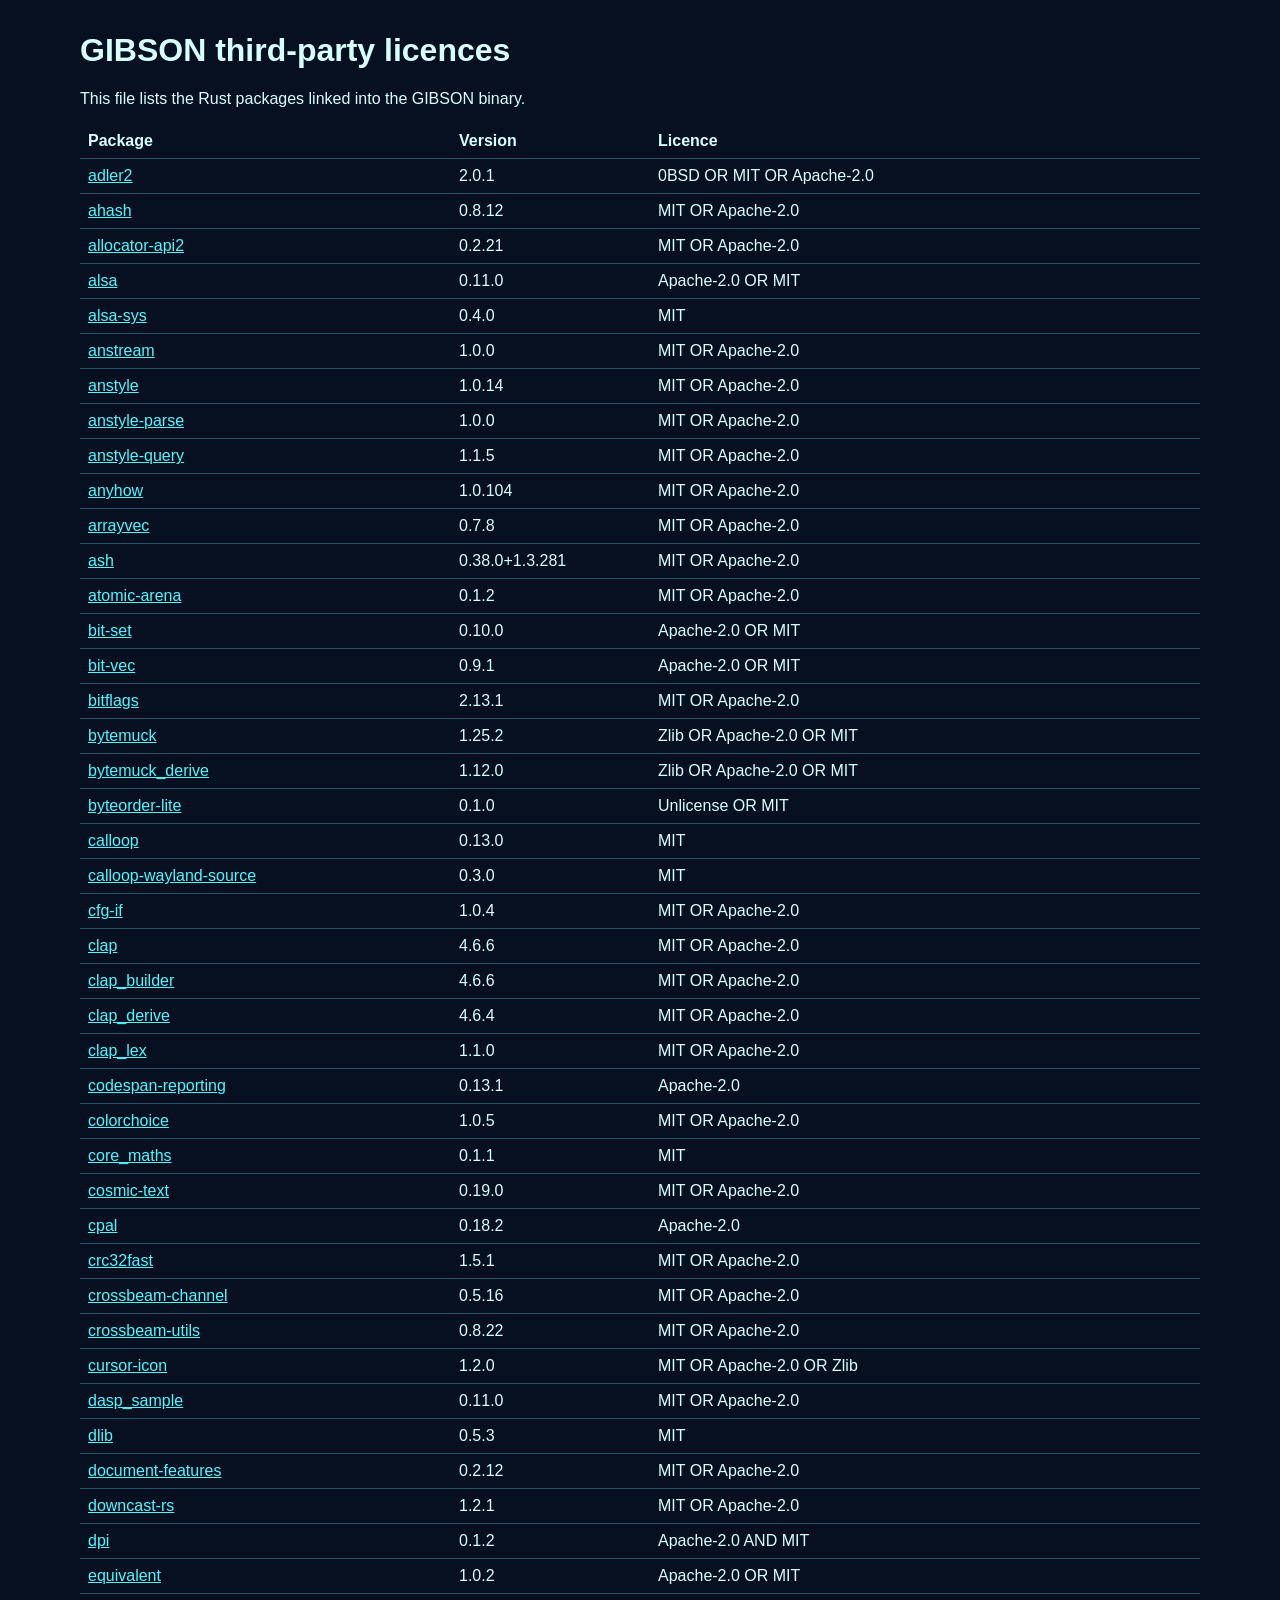
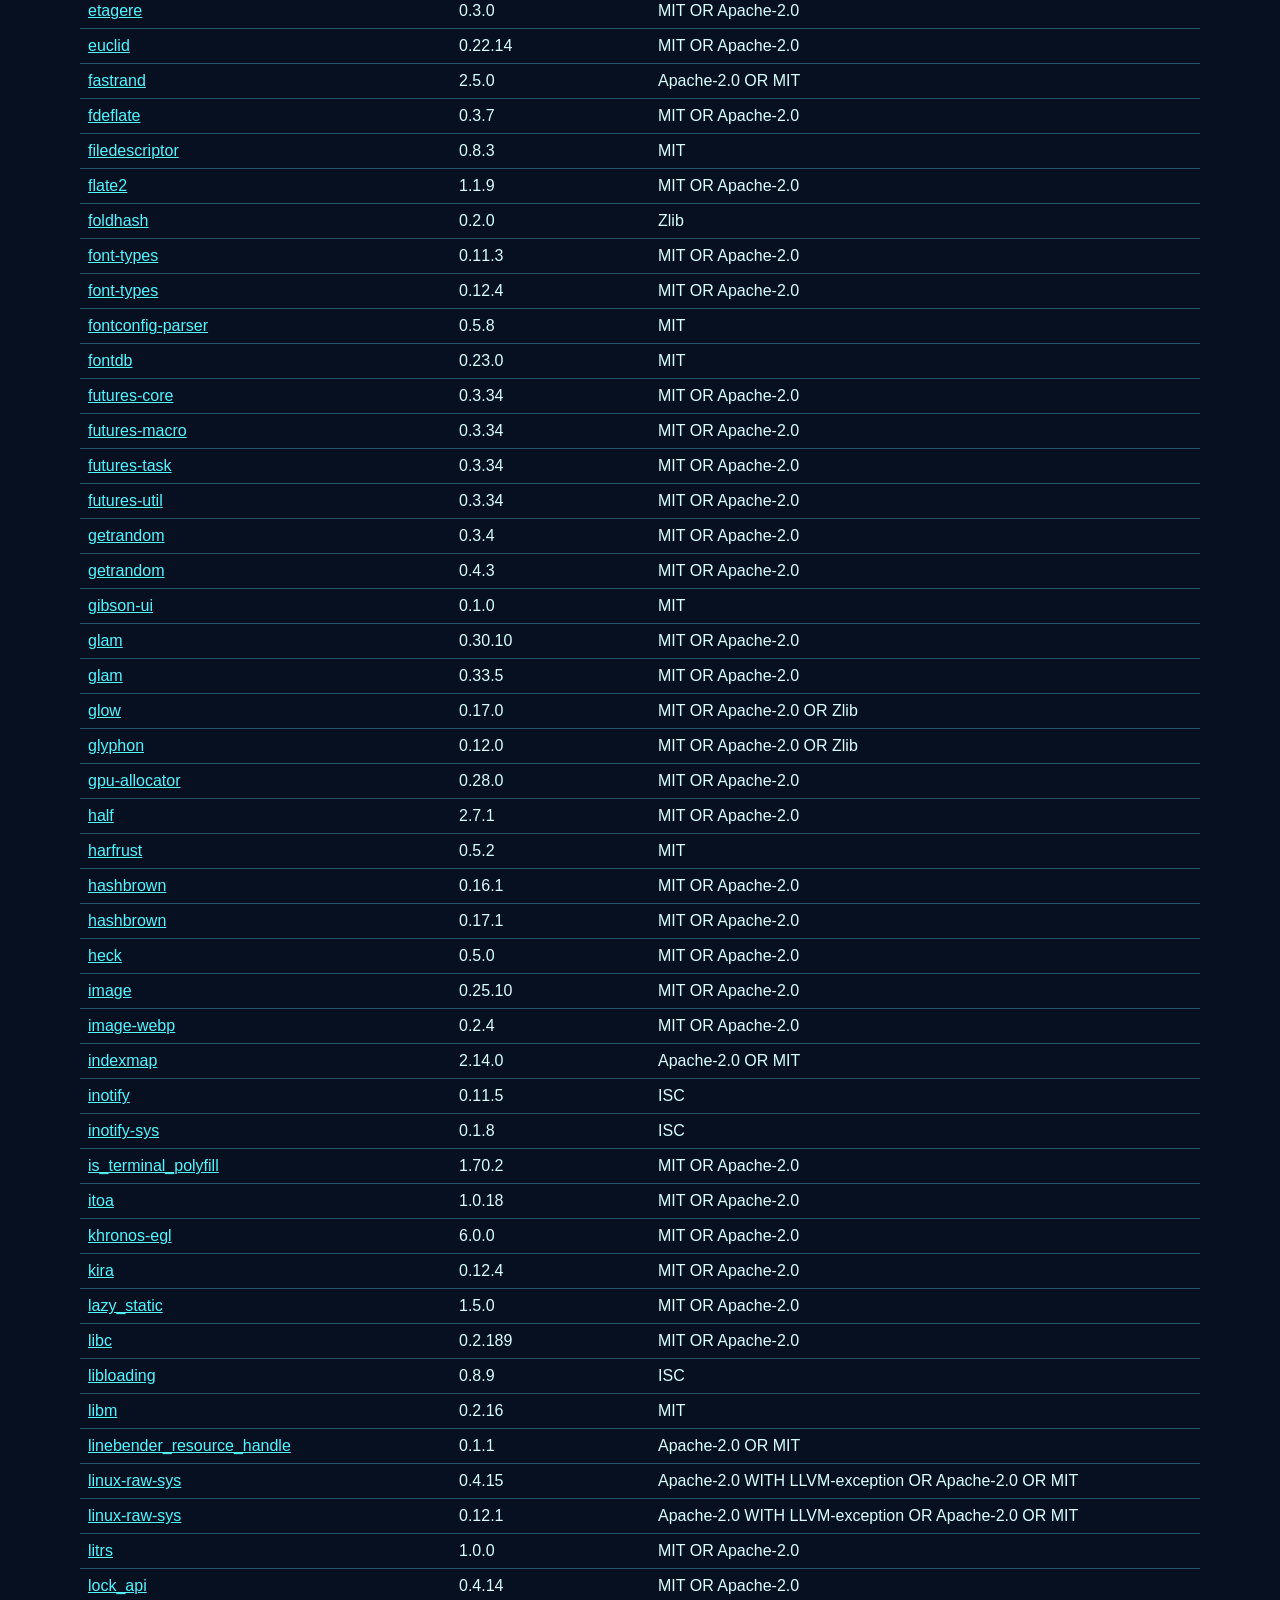
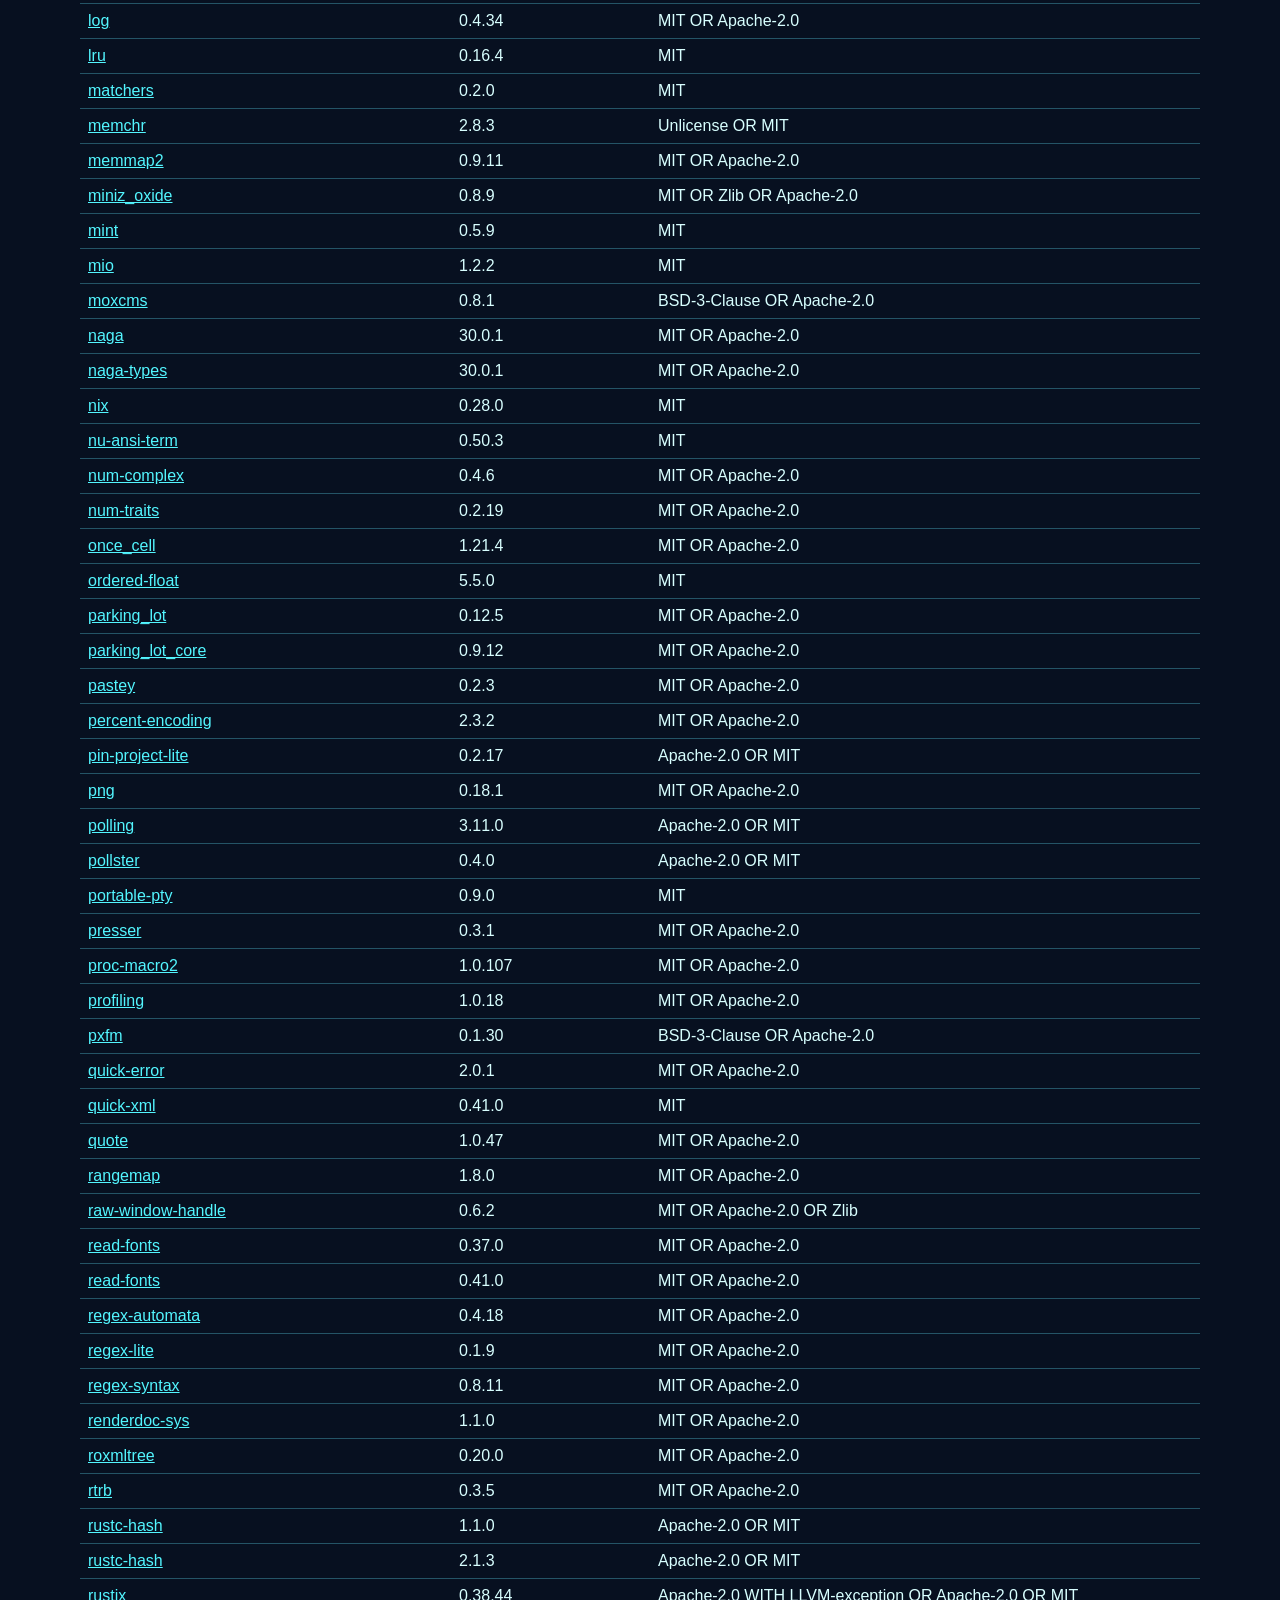
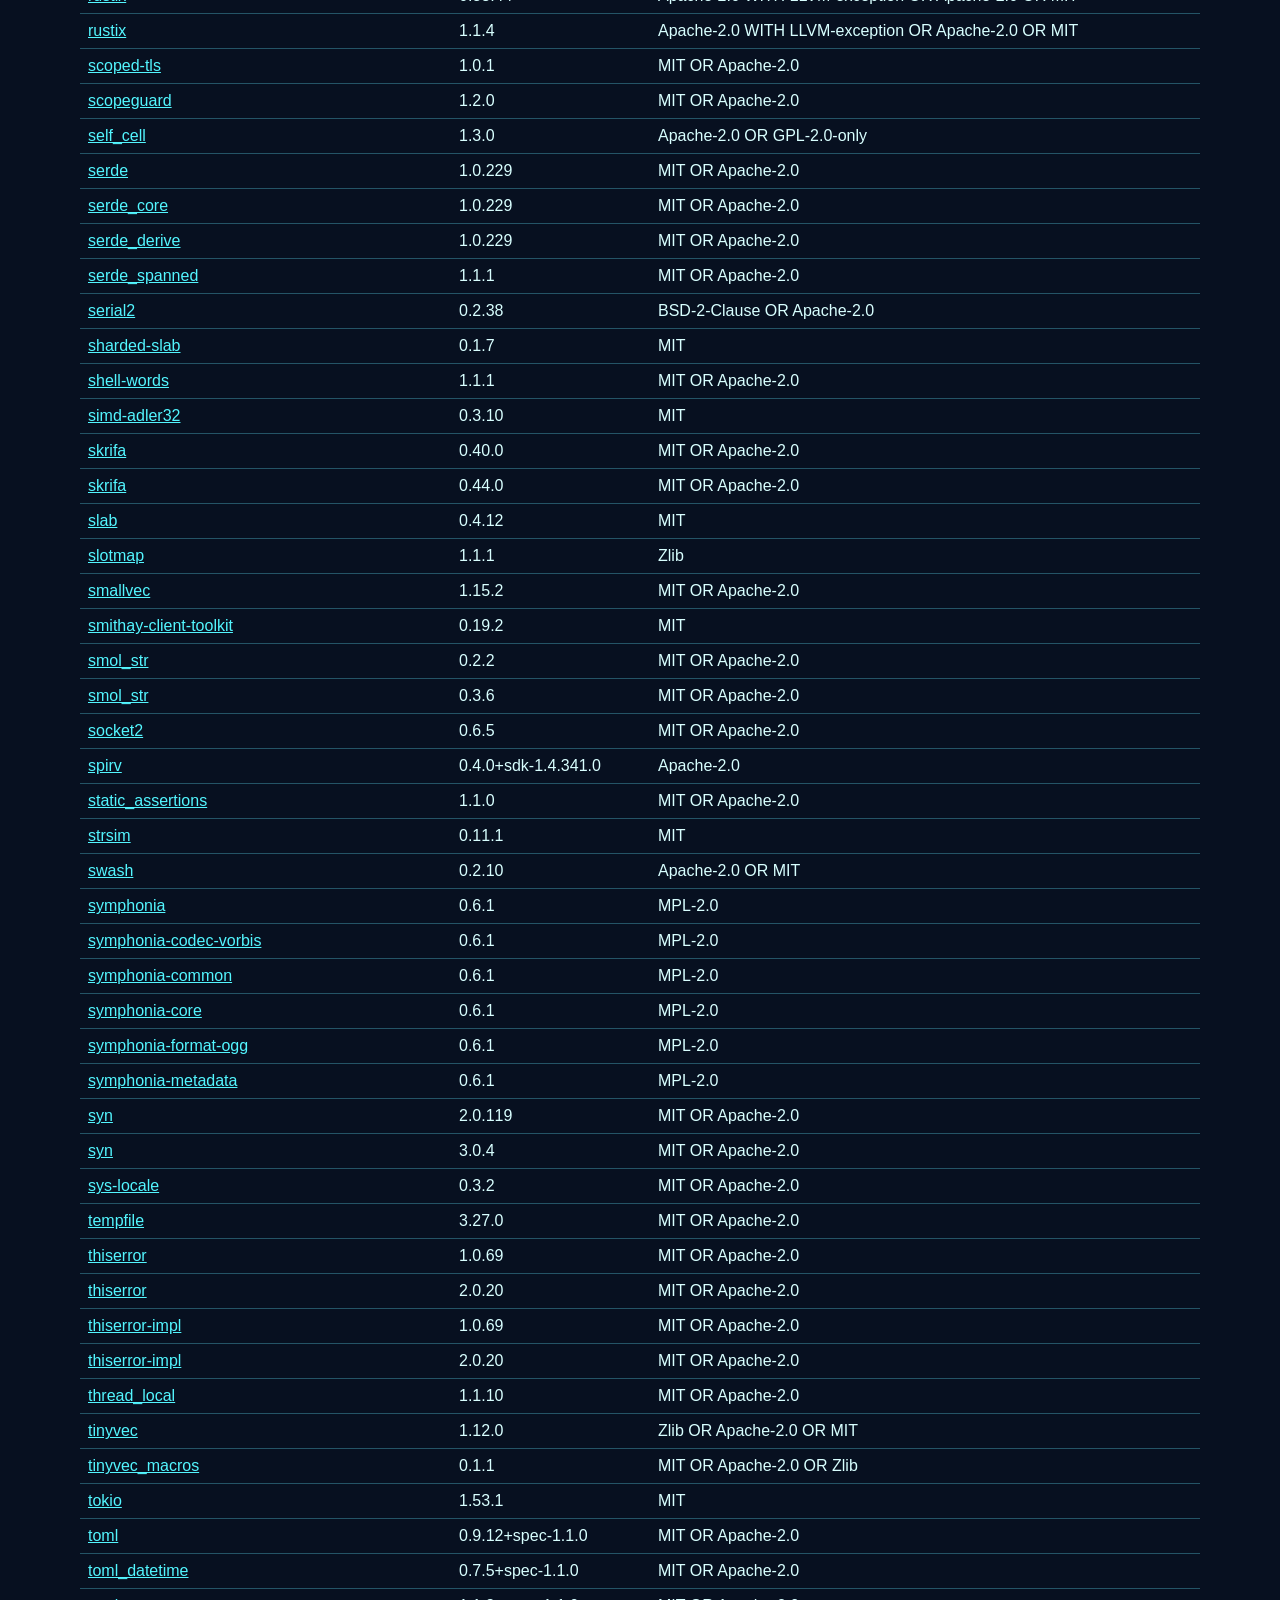
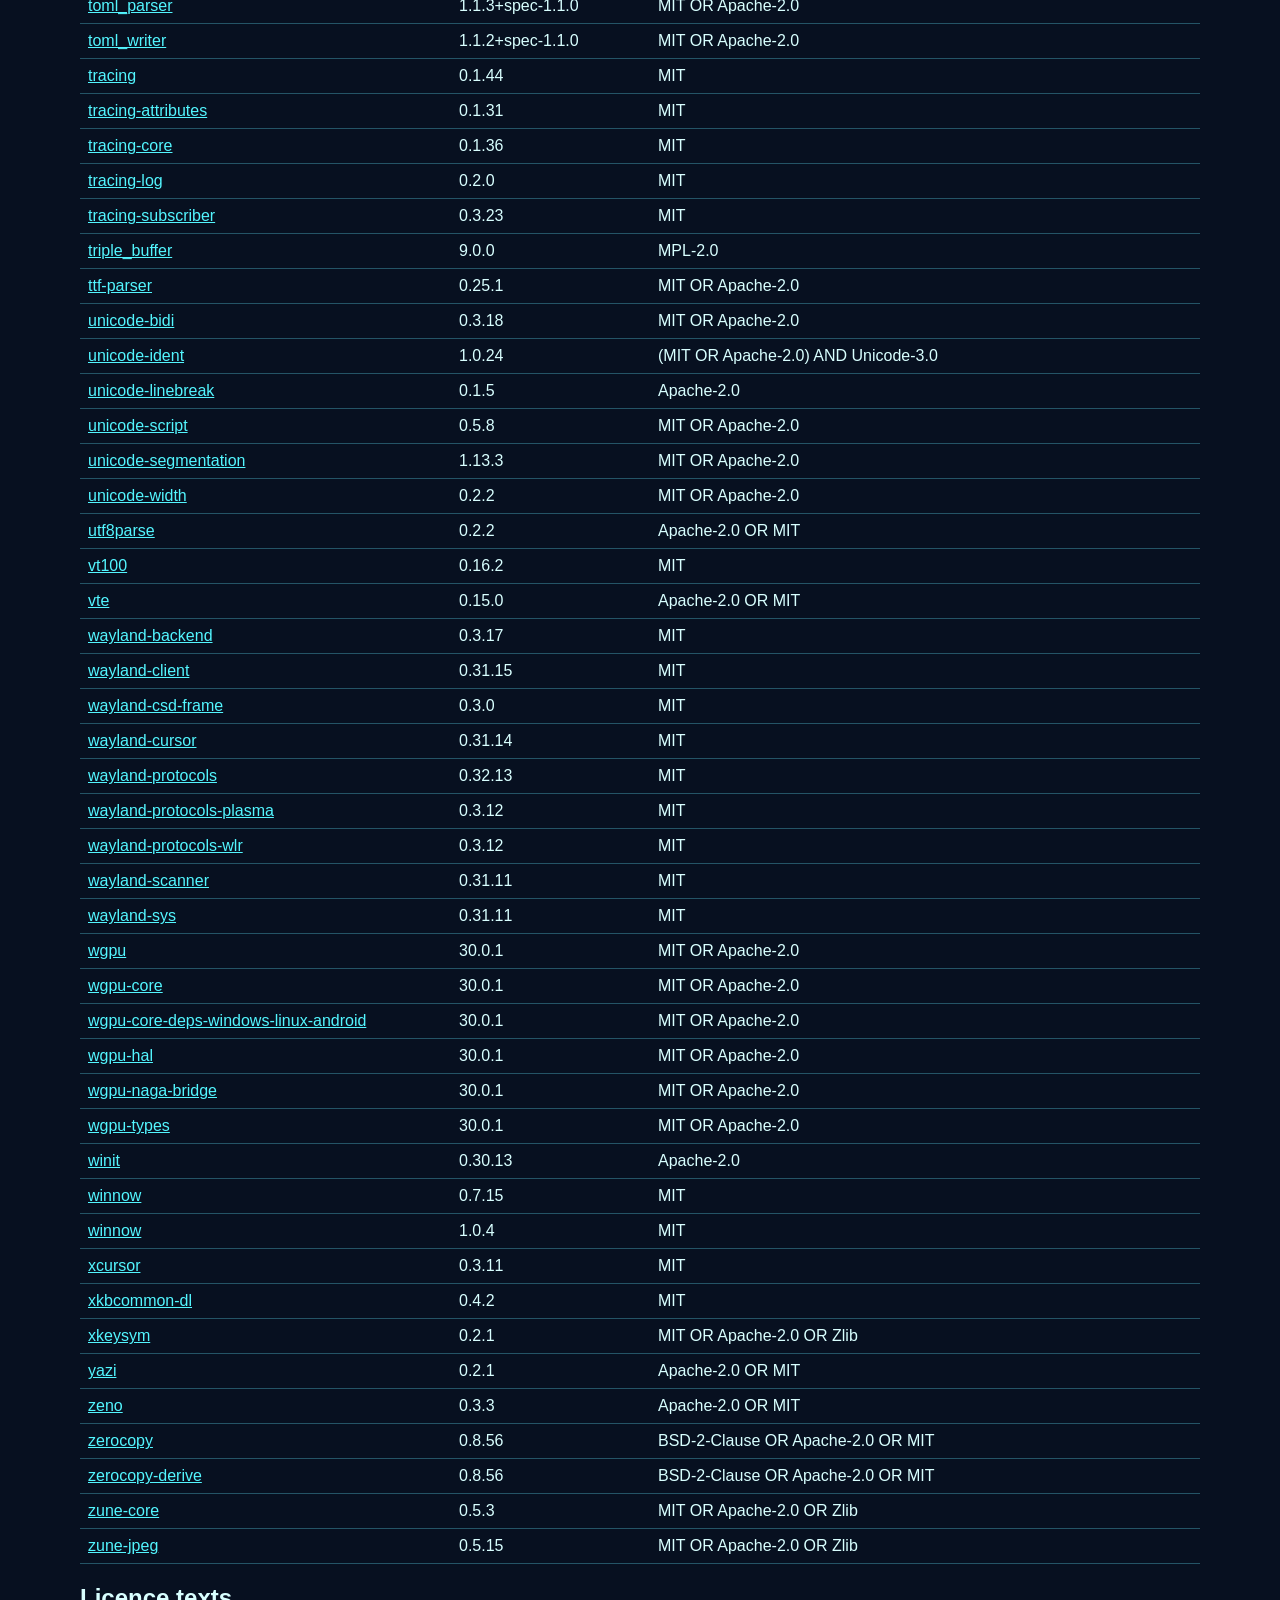
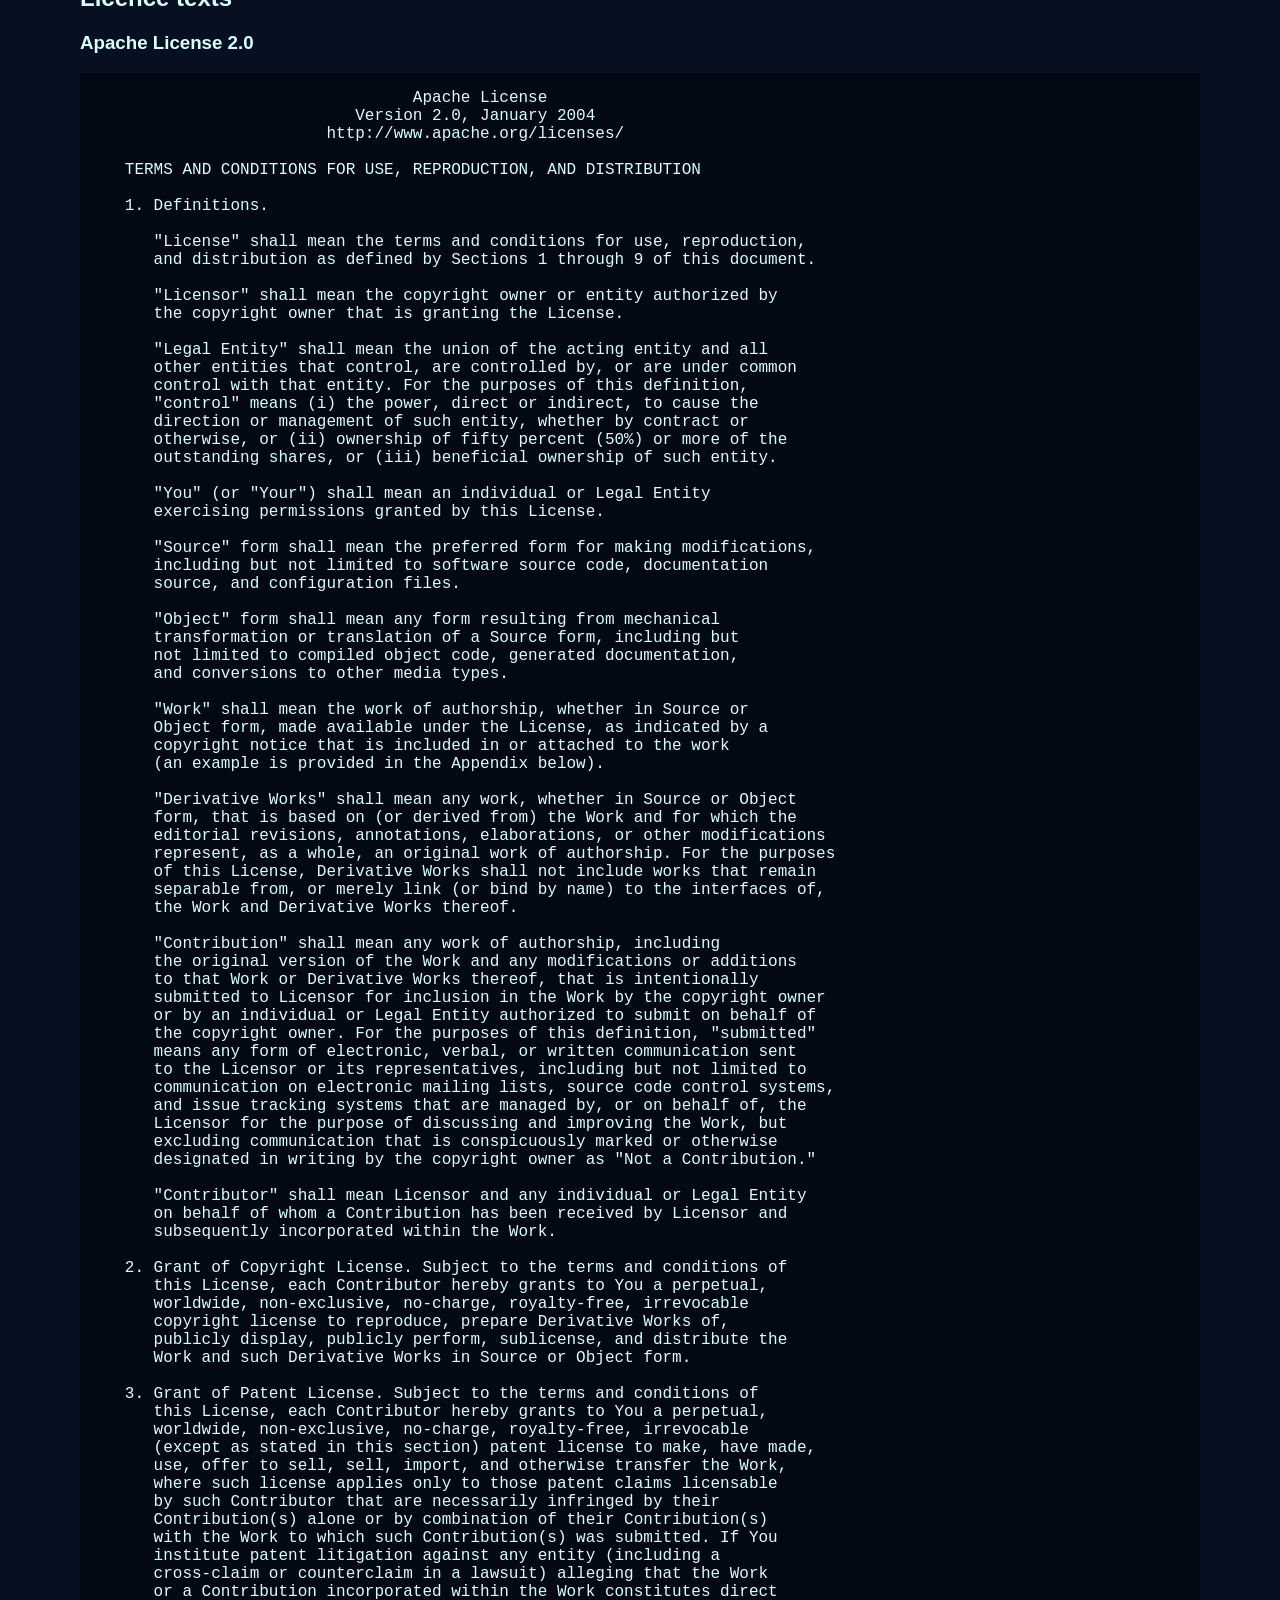
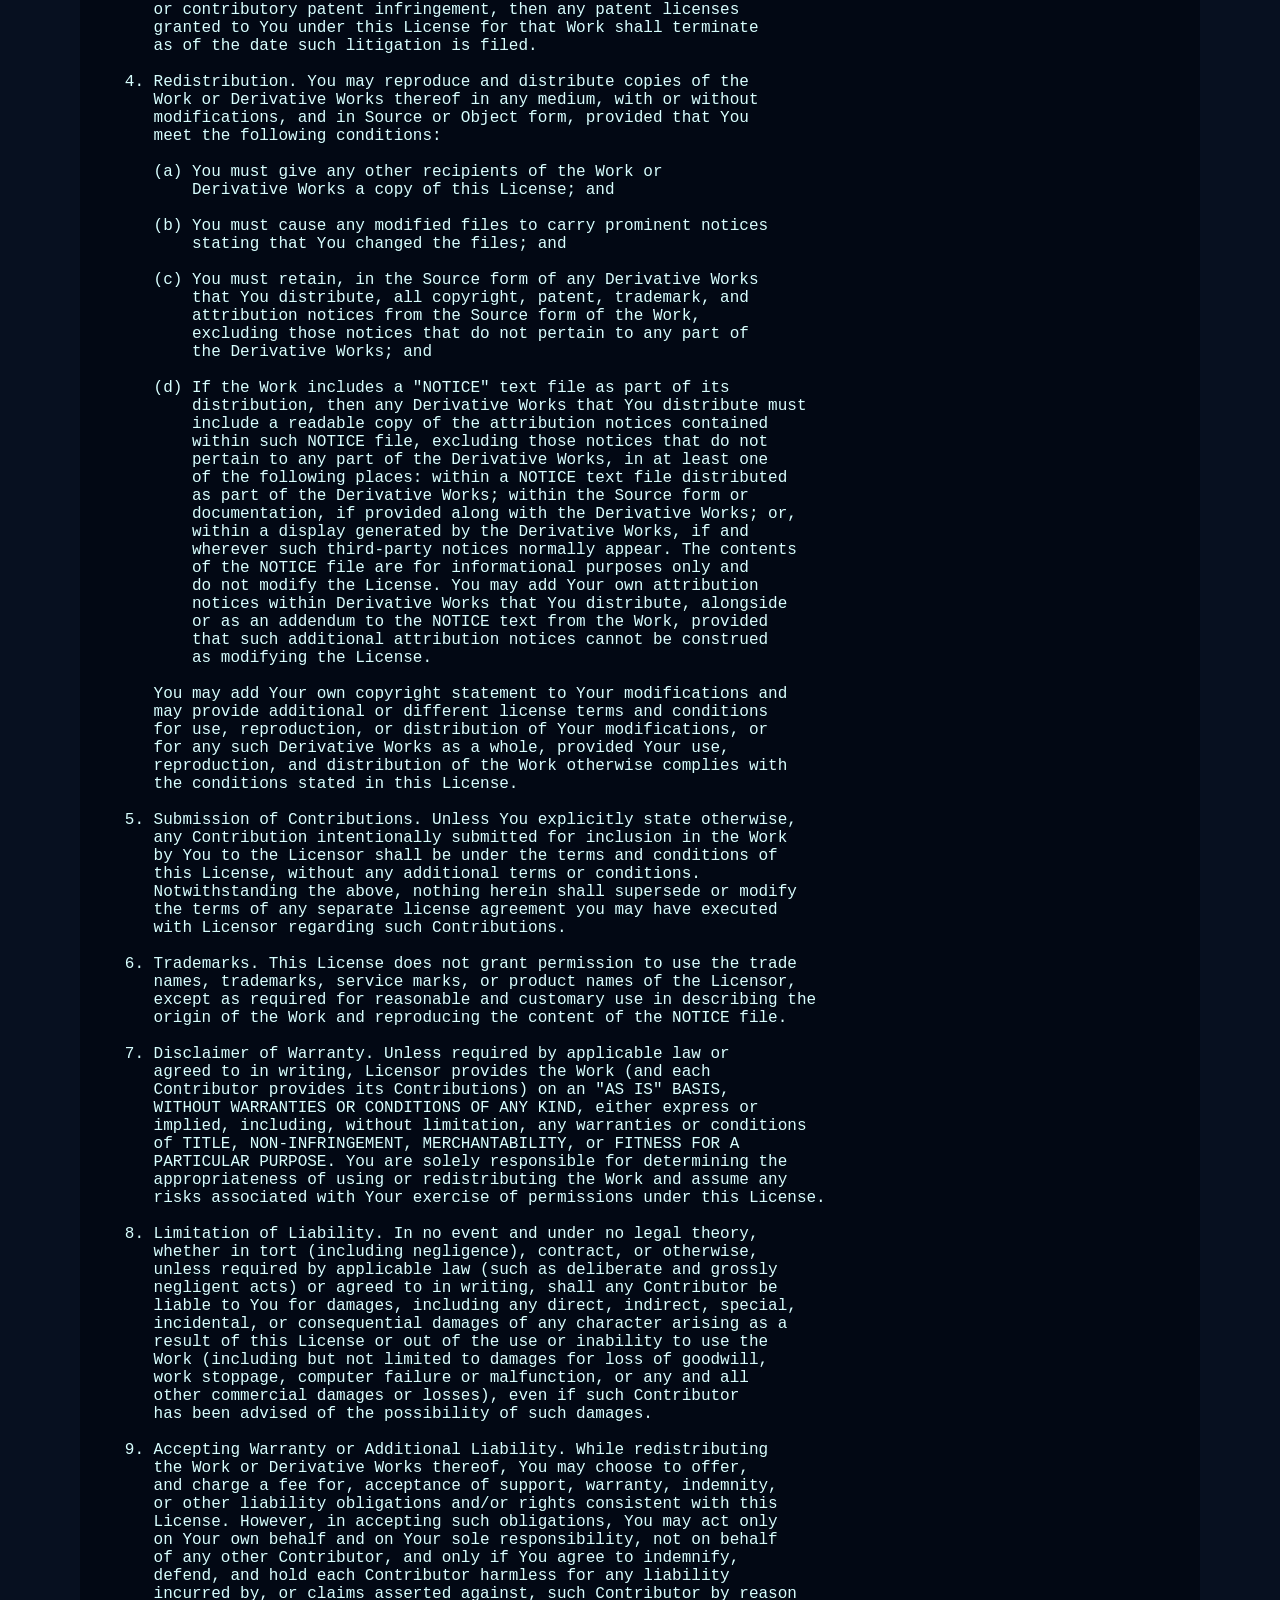
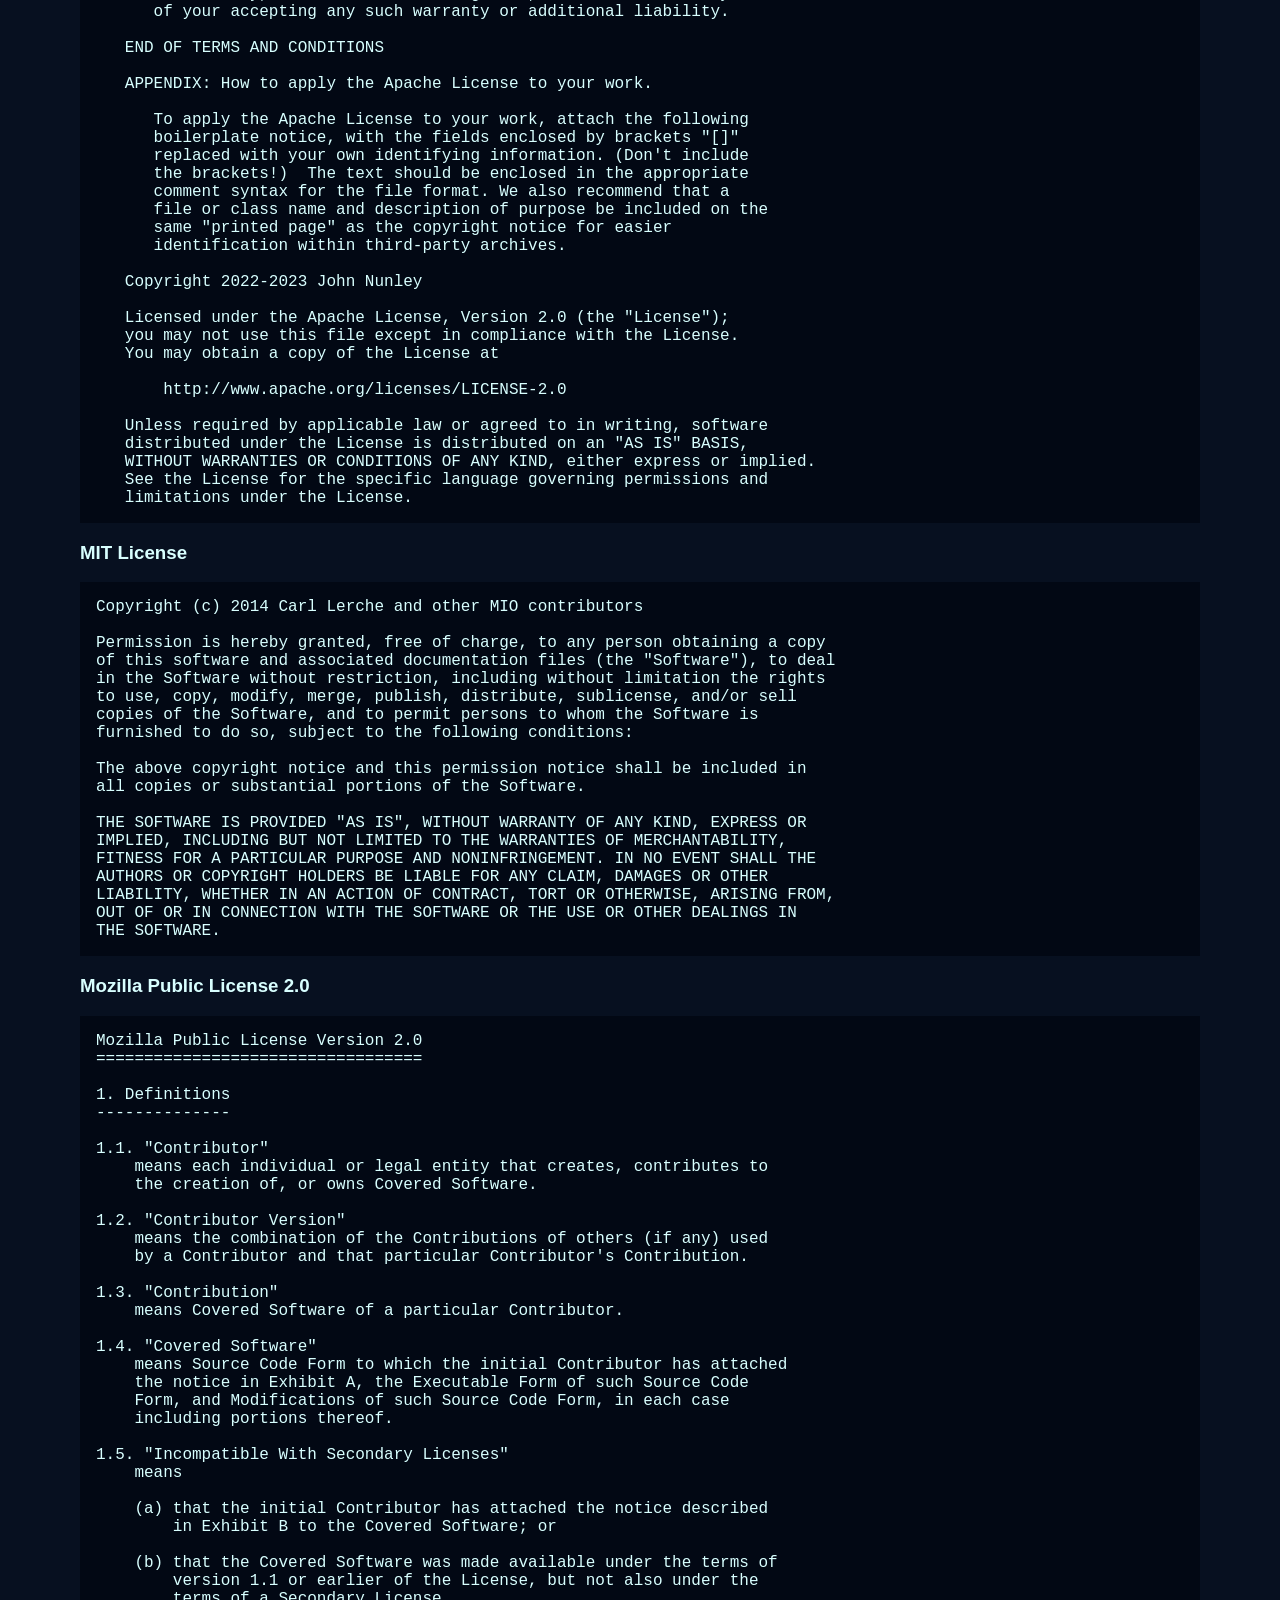
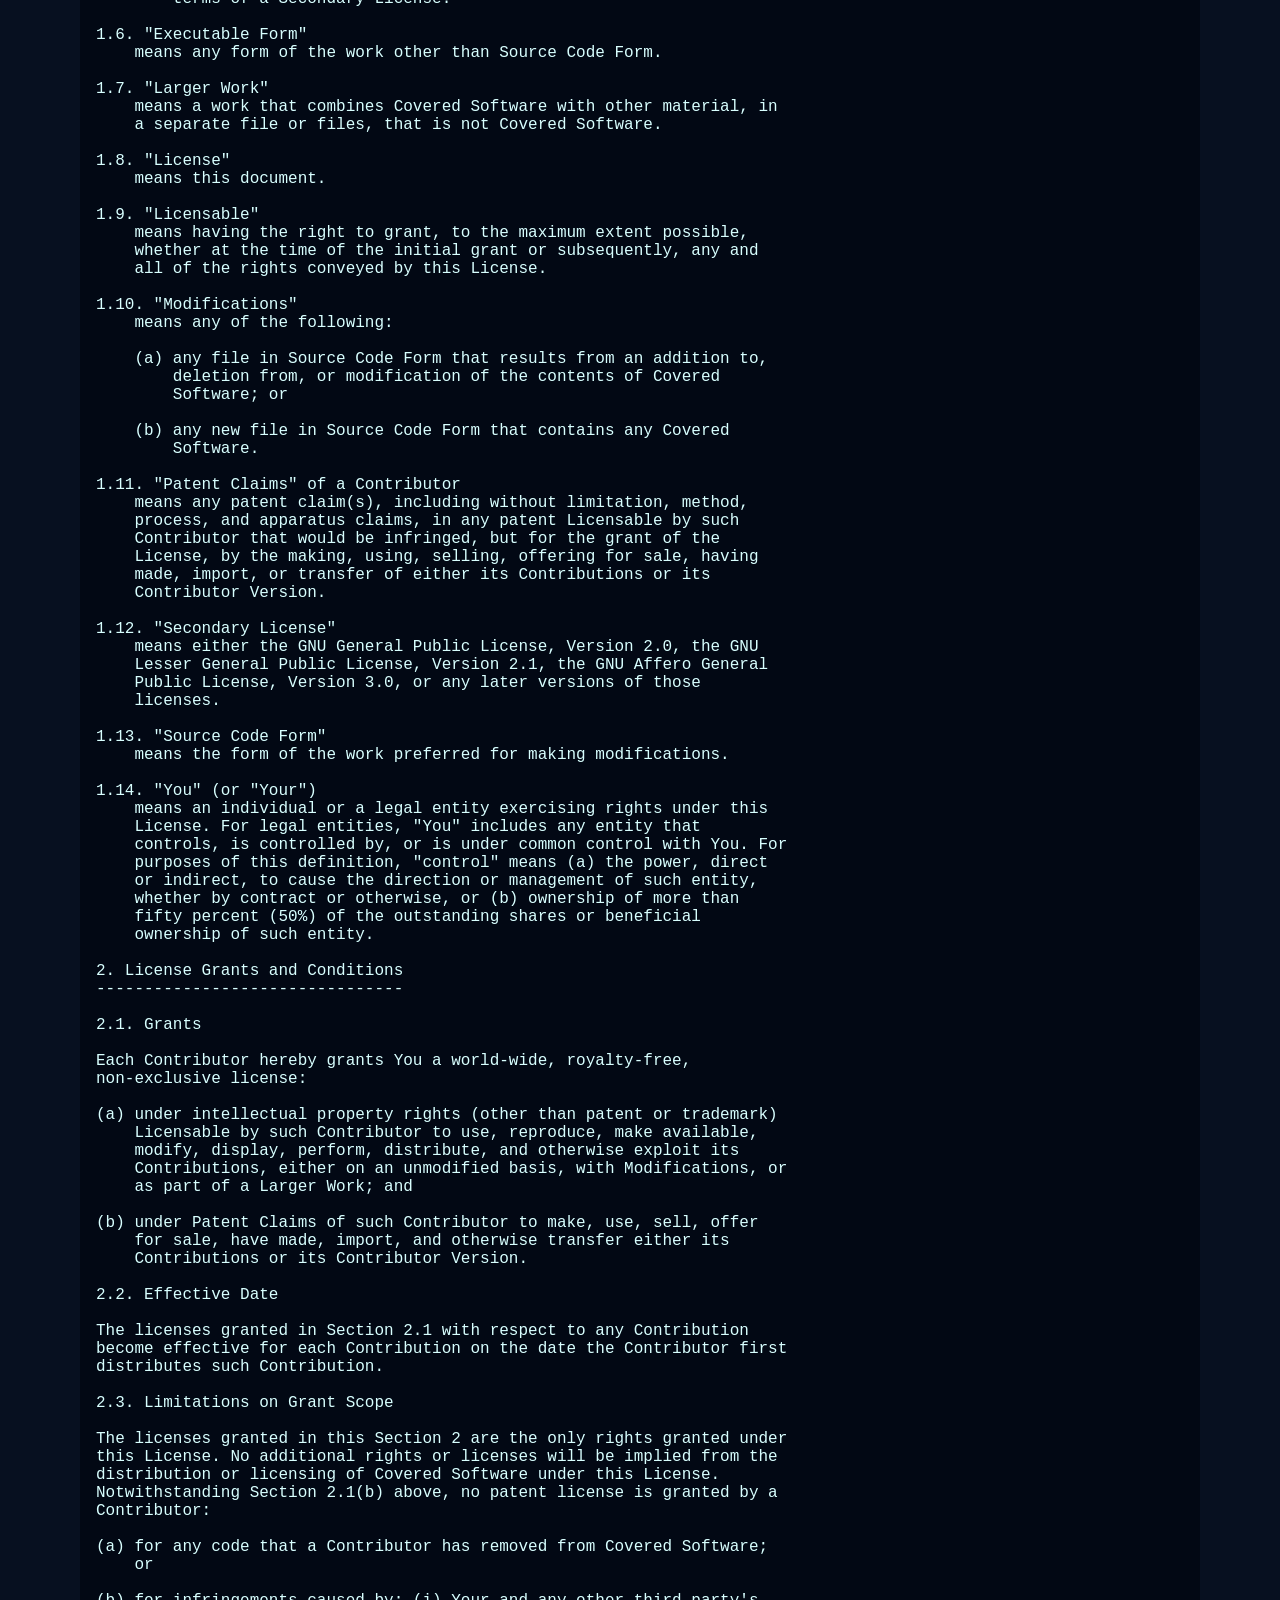
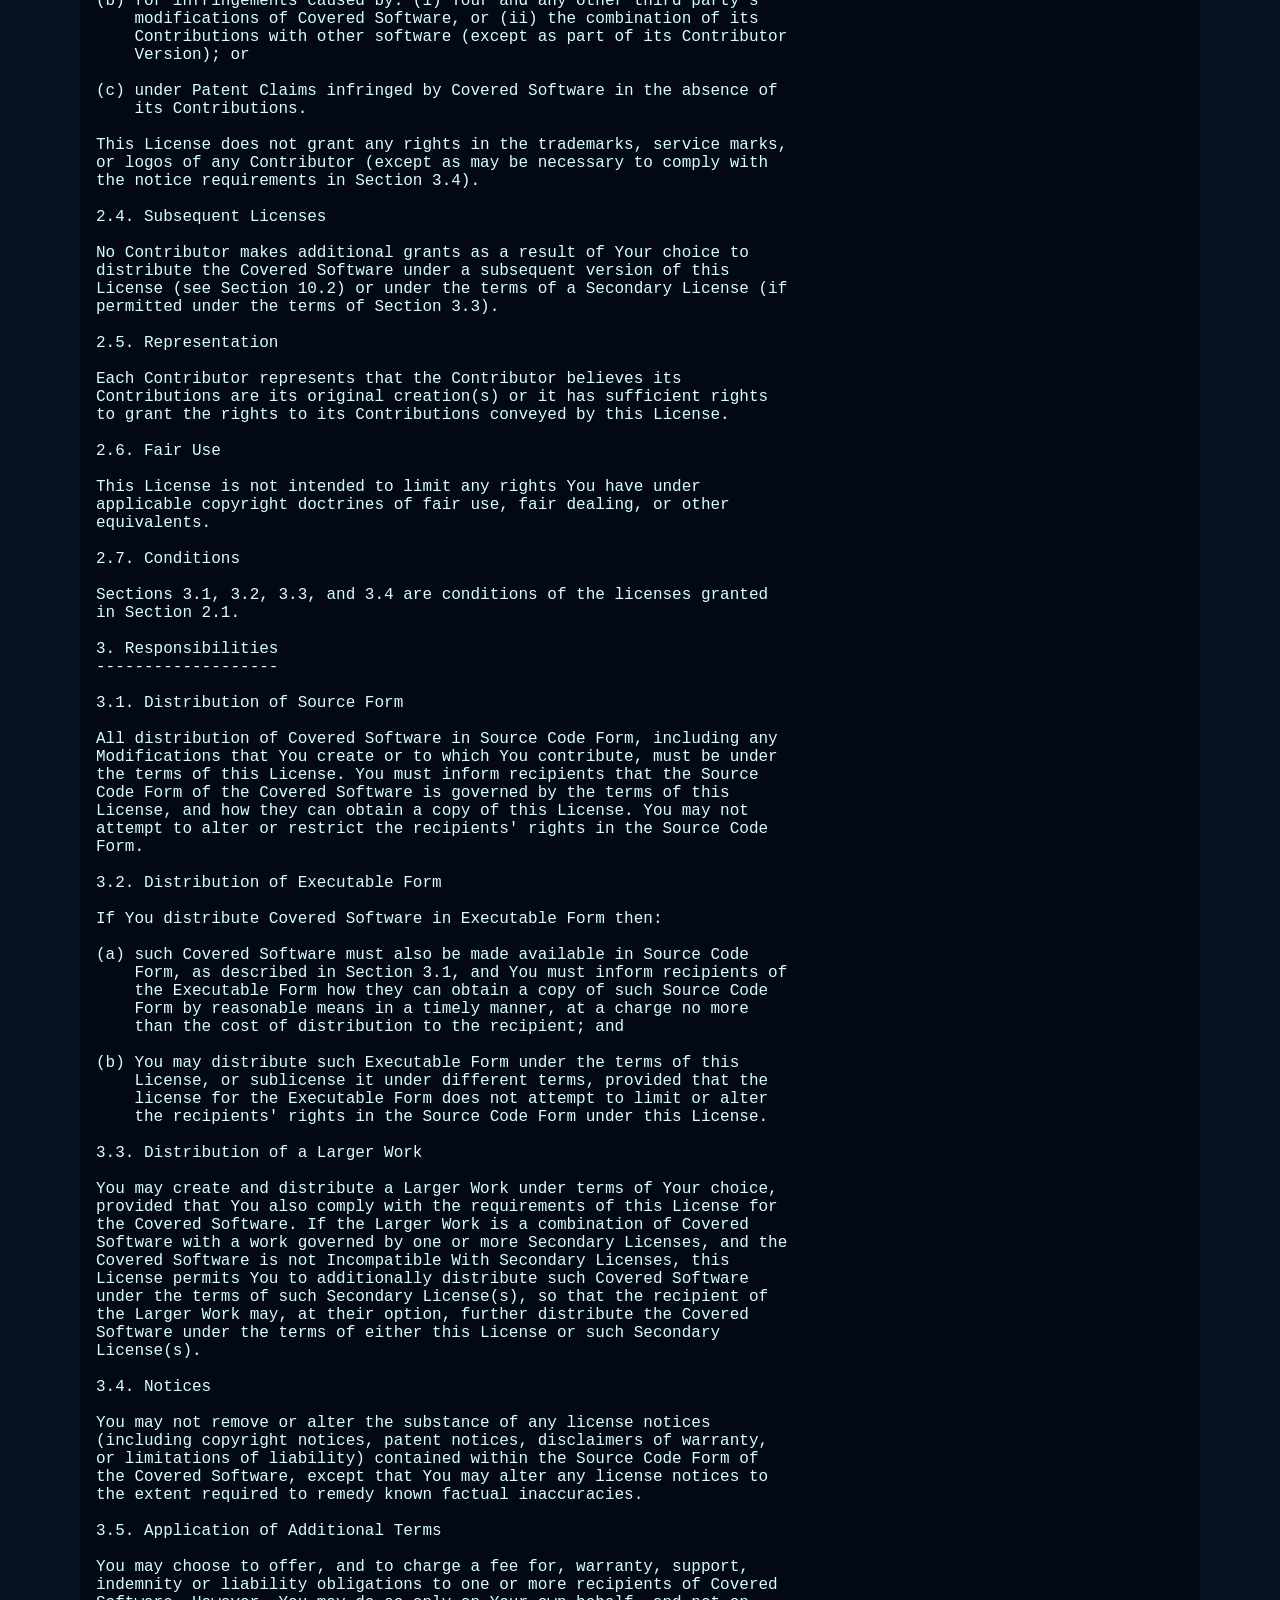
==== THIRD_PARTY_LICENSES.html @ 6a2f2856 "Prepare 0.1.0 release packaging" ====
<!doctype html>
<html lang="en">
<head>
  <meta charset="utf-8">
  <meta name="viewport" content="width=device-width, initial-scale=1">
  <title>GIBSON third-party licences</title>
  <style>
    body { background: #071020; color: #d8ffff; font: 16px sans-serif; margin: 2rem; }
    main { margin: auto; max-width: 70rem; }
    a { color: #53f6ff; }
    table { border-collapse: collapse; width: 100%; }
    td, th { border-bottom: 1px solid #245466; padding: .5rem; text-align: left; }
    pre { background: #020814; overflow: auto; padding: 1rem; white-space: pre-wrap; }
  </style>
</head>
<body>
<main>
  <h1>GIBSON third-party licences</h1>
  <p>This file lists the Rust packages linked into the GIBSON binary.</p>
  <table>
    <thead><tr><th>Package</th><th>Version</th><th>Licence</th></tr></thead>
    <tbody>
      <tr>
        <td><a href="https://github.com/oyvindln/adler2">adler2</a></td>
        <td>2.0.1</td>
        <td>0BSD OR MIT OR Apache-2.0</td>
      </tr>
      <tr>
        <td><a href="https://github.com/tkaitchuck/ahash">ahash</a></td>
        <td>0.8.12</td>
        <td>MIT OR Apache-2.0</td>
      </tr>
      <tr>
        <td><a href="https://github.com/zakarumych/allocator-api2">allocator-api2</a></td>
        <td>0.2.21</td>
        <td>MIT OR Apache-2.0</td>
      </tr>
      <tr>
        <td><a href="https://github.com/diwic/alsa-rs">alsa</a></td>
        <td>0.11.0</td>
        <td>Apache-2.0 OR MIT</td>
      </tr>
      <tr>
        <td><a href="https://github.com/diwic/alsa-sys">alsa-sys</a></td>
        <td>0.4.0</td>
        <td>MIT</td>
      </tr>
      <tr>
        <td><a href="https://github.com/rust-cli/anstyle.git">anstream</a></td>
        <td>1.0.0</td>
        <td>MIT OR Apache-2.0</td>
      </tr>
      <tr>
        <td><a href="https://github.com/rust-cli/anstyle.git">anstyle</a></td>
        <td>1.0.14</td>
        <td>MIT OR Apache-2.0</td>
      </tr>
      <tr>
        <td><a href="https://github.com/rust-cli/anstyle.git">anstyle-parse</a></td>
        <td>1.0.0</td>
        <td>MIT OR Apache-2.0</td>
      </tr>
      <tr>
        <td><a href="https://github.com/rust-cli/anstyle.git">anstyle-query</a></td>
        <td>1.1.5</td>
        <td>MIT OR Apache-2.0</td>
      </tr>
      <tr>
        <td><a href="https://github.com/dtolnay/anyhow">anyhow</a></td>
        <td>1.0.104</td>
        <td>MIT OR Apache-2.0</td>
      </tr>
      <tr>
        <td><a href="https://github.com/bluss/arrayvec">arrayvec</a></td>
        <td>0.7.8</td>
        <td>MIT OR Apache-2.0</td>
      </tr>
      <tr>
        <td><a href="https://github.com/ash-rs/ash">ash</a></td>
        <td>0.38.0+1.3.281</td>
        <td>MIT OR Apache-2.0</td>
      </tr>
      <tr>
        <td><a href="https://github.com/tesselode/atomic-arena">atomic-arena</a></td>
        <td>0.1.2</td>
        <td>MIT OR Apache-2.0</td>
      </tr>
      <tr>
        <td><a href="https://github.com/contain-rs/bit-set">bit-set</a></td>
        <td>0.10.0</td>
        <td>Apache-2.0 OR MIT</td>
      </tr>
      <tr>
        <td><a href="https://github.com/contain-rs/bit-vec">bit-vec</a></td>
        <td>0.9.1</td>
        <td>Apache-2.0 OR MIT</td>
      </tr>
      <tr>
        <td><a href="https://github.com/bitflags/bitflags">bitflags</a></td>
        <td>2.13.1</td>
        <td>MIT OR Apache-2.0</td>
      </tr>
      <tr>
        <td><a href="https://github.com/Lokathor/bytemuck">bytemuck</a></td>
        <td>1.25.2</td>
        <td>Zlib OR Apache-2.0 OR MIT</td>
      </tr>
      <tr>
        <td><a href="https://github.com/Lokathor/bytemuck">bytemuck_derive</a></td>
        <td>1.12.0</td>
        <td>Zlib OR Apache-2.0 OR MIT</td>
      </tr>
      <tr>
        <td><a href="https://github.com/image-rs/byteorder-lite">byteorder-lite</a></td>
        <td>0.1.0</td>
        <td>Unlicense OR MIT</td>
      </tr>
      <tr>
        <td><a href="https://github.com/Smithay/calloop">calloop</a></td>
        <td>0.13.0</td>
        <td>MIT</td>
      </tr>
      <tr>
        <td><a href="https://github.com/smithay/calloop-wayland-source">calloop-wayland-source</a></td>
        <td>0.3.0</td>
        <td>MIT</td>
      </tr>
      <tr>
        <td><a href="https://github.com/rust-lang/cfg-if">cfg-if</a></td>
        <td>1.0.4</td>
        <td>MIT OR Apache-2.0</td>
      </tr>
      <tr>
        <td><a href="https://github.com/clap-rs/clap">clap</a></td>
        <td>4.6.6</td>
        <td>MIT OR Apache-2.0</td>
      </tr>
      <tr>
        <td><a href="https://github.com/clap-rs/clap">clap_builder</a></td>
        <td>4.6.6</td>
        <td>MIT OR Apache-2.0</td>
      </tr>
      <tr>
        <td><a href="https://github.com/clap-rs/clap">clap_derive</a></td>
        <td>4.6.4</td>
        <td>MIT OR Apache-2.0</td>
      </tr>
      <tr>
        <td><a href="https://github.com/clap-rs/clap">clap_lex</a></td>
        <td>1.1.0</td>
        <td>MIT OR Apache-2.0</td>
      </tr>
      <tr>
        <td><a href="https://github.com/brendanzab/codespan">codespan-reporting</a></td>
        <td>0.13.1</td>
        <td>Apache-2.0</td>
      </tr>
      <tr>
        <td><a href="https://github.com/rust-cli/anstyle.git">colorchoice</a></td>
        <td>1.0.5</td>
        <td>MIT OR Apache-2.0</td>
      </tr>
      <tr>
        <td><a href="https://github.com/robertbastian/core_maths">core_maths</a></td>
        <td>0.1.1</td>
        <td>MIT</td>
      </tr>
      <tr>
        <td><a href="https://github.com/pop-os/cosmic-text">cosmic-text</a></td>
        <td>0.19.0</td>
        <td>MIT OR Apache-2.0</td>
      </tr>
      <tr>
        <td><a href="https://github.com/RustAudio/cpal">cpal</a></td>
        <td>0.18.2</td>
        <td>Apache-2.0</td>
      </tr>
      <tr>
        <td><a href="https://github.com/srijs/rust-crc32fast">crc32fast</a></td>
        <td>1.5.1</td>
        <td>MIT OR Apache-2.0</td>
      </tr>
      <tr>
        <td><a href="https://github.com/crossbeam-rs/crossbeam">crossbeam-channel</a></td>
        <td>0.5.16</td>
        <td>MIT OR Apache-2.0</td>
      </tr>
      <tr>
        <td><a href="https://github.com/crossbeam-rs/crossbeam">crossbeam-utils</a></td>
        <td>0.8.22</td>
        <td>MIT OR Apache-2.0</td>
      </tr>
      <tr>
        <td><a href="https://github.com/rust-windowing/cursor-icon">cursor-icon</a></td>
        <td>1.2.0</td>
        <td>MIT OR Apache-2.0 OR Zlib</td>
      </tr>
      <tr>
        <td><a href="https://github.com/rustaudio/sample.git">dasp_sample</a></td>
        <td>0.11.0</td>
        <td>MIT OR Apache-2.0</td>
      </tr>
      <tr>
        <td><a href="https://github.com/elinorbgr/dlib">dlib</a></td>
        <td>0.5.3</td>
        <td>MIT</td>
      </tr>
      <tr>
        <td><a href="https://github.com/slint-ui/document-features">document-features</a></td>
        <td>0.2.12</td>
        <td>MIT OR Apache-2.0</td>
      </tr>
      <tr>
        <td><a href="https://github.com/marcianx/downcast-rs">downcast-rs</a></td>
        <td>1.2.1</td>
        <td>MIT OR Apache-2.0</td>
      </tr>
      <tr>
        <td><a href="https://github.com/rust-windowing/winit">dpi</a></td>
        <td>0.1.2</td>
        <td>Apache-2.0 AND MIT</td>
      </tr>
      <tr>
        <td><a href="https://github.com/indexmap-rs/equivalent">equivalent</a></td>
        <td>1.0.2</td>
        <td>Apache-2.0 OR MIT</td>
      </tr>
      <tr>
        <td><a href="https://github.com/nical/etagere">etagere</a></td>
        <td>0.3.0</td>
        <td>MIT OR Apache-2.0</td>
      </tr>
      <tr>
        <td><a href="https://github.com/servo/euclid">euclid</a></td>
        <td>0.22.14</td>
        <td>MIT OR Apache-2.0</td>
      </tr>
      <tr>
        <td><a href="https://github.com/smol-rs/fastrand">fastrand</a></td>
        <td>2.5.0</td>
        <td>Apache-2.0 OR MIT</td>
      </tr>
      <tr>
        <td><a href="https://github.com/image-rs/fdeflate">fdeflate</a></td>
        <td>0.3.7</td>
        <td>MIT OR Apache-2.0</td>
      </tr>
      <tr>
        <td><a href="https://github.com/wezterm/wezterm">filedescriptor</a></td>
        <td>0.8.3</td>
        <td>MIT</td>
      </tr>
      <tr>
        <td><a href="https://github.com/rust-lang/flate2-rs">flate2</a></td>
        <td>1.1.9</td>
        <td>MIT OR Apache-2.0</td>
      </tr>
      <tr>
        <td><a href="https://github.com/orlp/foldhash">foldhash</a></td>
        <td>0.2.0</td>
        <td>Zlib</td>
      </tr>
      <tr>
        <td><a href="https://github.com/googlefonts/fontations">font-types</a></td>
        <td>0.11.3</td>
        <td>MIT OR Apache-2.0</td>
      </tr>
      <tr>
        <td><a href="https://github.com/googlefonts/fontations">font-types</a></td>
        <td>0.12.4</td>
        <td>MIT OR Apache-2.0</td>
      </tr>
      <tr>
        <td><a href="https://github.com/Riey/fontconfig-parser">fontconfig-parser</a></td>
        <td>0.5.8</td>
        <td>MIT</td>
      </tr>
      <tr>
        <td><a href="https://github.com/RazrFalcon/fontdb">fontdb</a></td>
        <td>0.23.0</td>
        <td>MIT</td>
      </tr>
      <tr>
        <td><a href="https://github.com/rust-lang/futures-rs">futures-core</a></td>
        <td>0.3.34</td>
        <td>MIT OR Apache-2.0</td>
      </tr>
      <tr>
        <td><a href="https://github.com/rust-lang/futures-rs">futures-macro</a></td>
        <td>0.3.34</td>
        <td>MIT OR Apache-2.0</td>
      </tr>
      <tr>
        <td><a href="https://github.com/rust-lang/futures-rs">futures-task</a></td>
        <td>0.3.34</td>
        <td>MIT OR Apache-2.0</td>
      </tr>
      <tr>
        <td><a href="https://github.com/rust-lang/futures-rs">futures-util</a></td>
        <td>0.3.34</td>
        <td>MIT OR Apache-2.0</td>
      </tr>
      <tr>
        <td><a href="https://github.com/rust-random/getrandom">getrandom</a></td>
        <td>0.3.4</td>
        <td>MIT OR Apache-2.0</td>
      </tr>
      <tr>
        <td><a href="https://github.com/rust-random/getrandom">getrandom</a></td>
        <td>0.4.3</td>
        <td>MIT OR Apache-2.0</td>
      </tr>
      <tr>
        <td><a href="https://github.com/Popidge/gibson-ui">gibson-ui</a></td>
        <td>0.1.0</td>
        <td>MIT</td>
      </tr>
      <tr>
        <td><a href="https://github.com/bitshifter/glam-rs">glam</a></td>
        <td>0.30.10</td>
        <td>MIT OR Apache-2.0</td>
      </tr>
      <tr>
        <td><a href="https://github.com/bitshifter/glam-rs">glam</a></td>
        <td>0.33.5</td>
        <td>MIT OR Apache-2.0</td>
      </tr>
      <tr>
        <td><a href="https://github.com/grovesNL/glow">glow</a></td>
        <td>0.17.0</td>
        <td>MIT OR Apache-2.0 OR Zlib</td>
      </tr>
      <tr>
        <td><a href="https://github.com/grovesNL/glyphon">glyphon</a></td>
        <td>0.12.0</td>
        <td>MIT OR Apache-2.0 OR Zlib</td>
      </tr>
      <tr>
        <td><a href="https://github.com/Traverse-Research/gpu-allocator">gpu-allocator</a></td>
        <td>0.28.0</td>
        <td>MIT OR Apache-2.0</td>
      </tr>
      <tr>
        <td><a href="https://github.com/VoidStarKat/half-rs">half</a></td>
        <td>2.7.1</td>
        <td>MIT OR Apache-2.0</td>
      </tr>
      <tr>
        <td><a href="https://github.com/harfbuzz/harfrust">harfrust</a></td>
        <td>0.5.2</td>
        <td>MIT</td>
      </tr>
      <tr>
        <td><a href="https://github.com/rust-lang/hashbrown">hashbrown</a></td>
        <td>0.16.1</td>
        <td>MIT OR Apache-2.0</td>
      </tr>
      <tr>
        <td><a href="https://github.com/rust-lang/hashbrown">hashbrown</a></td>
        <td>0.17.1</td>
        <td>MIT OR Apache-2.0</td>
      </tr>
      <tr>
        <td><a href="https://github.com/withoutboats/heck">heck</a></td>
        <td>0.5.0</td>
        <td>MIT OR Apache-2.0</td>
      </tr>
      <tr>
        <td><a href="https://github.com/image-rs/image">image</a></td>
        <td>0.25.10</td>
        <td>MIT OR Apache-2.0</td>
      </tr>
      <tr>
        <td><a href="https://github.com/image-rs/image-webp">image-webp</a></td>
        <td>0.2.4</td>
        <td>MIT OR Apache-2.0</td>
      </tr>
      <tr>
        <td><a href="https://github.com/indexmap-rs/indexmap">indexmap</a></td>
        <td>2.14.0</td>
        <td>Apache-2.0 OR MIT</td>
      </tr>
      <tr>
        <td><a href="https://github.com/hannobraun/inotify-rs">inotify</a></td>
        <td>0.11.5</td>
        <td>ISC</td>
      </tr>
      <tr>
        <td><a href="https://github.com/hannobraun/inotify-sys">inotify-sys</a></td>
        <td>0.1.8</td>
        <td>ISC</td>
      </tr>
      <tr>
        <td><a href="https://github.com/polyfill-rs/is_terminal_polyfill">is_terminal_polyfill</a></td>
        <td>1.70.2</td>
        <td>MIT OR Apache-2.0</td>
      </tr>
      <tr>
        <td><a href="https://github.com/dtolnay/itoa">itoa</a></td>
        <td>1.0.18</td>
        <td>MIT OR Apache-2.0</td>
      </tr>
      <tr>
        <td><a href="https://github.com/timothee-haudebourg/khronos-egl">khronos-egl</a></td>
        <td>6.0.0</td>
        <td>MIT OR Apache-2.0</td>
      </tr>
      <tr>
        <td><a href="https://github.com/tesselode/kira">kira</a></td>
        <td>0.12.4</td>
        <td>MIT OR Apache-2.0</td>
      </tr>
      <tr>
        <td><a href="https://github.com/rust-lang-nursery/lazy-static.rs">lazy_static</a></td>
        <td>1.5.0</td>
        <td>MIT OR Apache-2.0</td>
      </tr>
      <tr>
        <td><a href="https://github.com/rust-lang/libc">libc</a></td>
        <td>0.2.189</td>
        <td>MIT OR Apache-2.0</td>
      </tr>
      <tr>
        <td><a href="https://github.com/nagisa/rust_libloading/">libloading</a></td>
        <td>0.8.9</td>
        <td>ISC</td>
      </tr>
      <tr>
        <td><a href="https://github.com/rust-lang/compiler-builtins">libm</a></td>
        <td>0.2.16</td>
        <td>MIT</td>
      </tr>
      <tr>
        <td><a href="https://github.com/linebender/raw_resource_handle">linebender_resource_handle</a></td>
        <td>0.1.1</td>
        <td>Apache-2.0 OR MIT</td>
      </tr>
      <tr>
        <td><a href="https://github.com/sunfishcode/linux-raw-sys">linux-raw-sys</a></td>
        <td>0.4.15</td>
        <td>Apache-2.0 WITH LLVM-exception OR Apache-2.0 OR MIT</td>
      </tr>
      <tr>
        <td><a href="https://github.com/sunfishcode/linux-raw-sys">linux-raw-sys</a></td>
        <td>0.12.1</td>
        <td>Apache-2.0 WITH LLVM-exception OR Apache-2.0 OR MIT</td>
      </tr>
      <tr>
        <td><a href="https://github.com/LukasKalbertodt/litrs">litrs</a></td>
        <td>1.0.0</td>
        <td>MIT OR Apache-2.0</td>
      </tr>
      <tr>
        <td><a href="https://github.com/Amanieu/parking_lot">lock_api</a></td>
        <td>0.4.14</td>
        <td>MIT OR Apache-2.0</td>
      </tr>
      <tr>
        <td><a href="https://github.com/rust-lang/log">log</a></td>
        <td>0.4.34</td>
        <td>MIT OR Apache-2.0</td>
      </tr>
      <tr>
        <td><a href="https://github.com/jeromefroe/lru-rs.git">lru</a></td>
        <td>0.16.4</td>
        <td>MIT</td>
      </tr>
      <tr>
        <td><a href="https://github.com/hawkw/matchers">matchers</a></td>
        <td>0.2.0</td>
        <td>MIT</td>
      </tr>
      <tr>
        <td><a href="https://github.com/BurntSushi/memchr">memchr</a></td>
        <td>2.8.3</td>
        <td>Unlicense OR MIT</td>
      </tr>
      <tr>
        <td><a href="https://github.com/RazrFalcon/memmap2-rs">memmap2</a></td>
        <td>0.9.11</td>
        <td>MIT OR Apache-2.0</td>
      </tr>
      <tr>
        <td><a href="https://github.com/Frommi/miniz_oxide/tree/master/miniz_oxide">miniz_oxide</a></td>
        <td>0.8.9</td>
        <td>MIT OR Zlib OR Apache-2.0</td>
      </tr>
      <tr>
        <td><a href="https://github.com/kvark/mint">mint</a></td>
        <td>0.5.9</td>
        <td>MIT</td>
      </tr>
      <tr>
        <td><a href="https://github.com/tokio-rs/mio">mio</a></td>
        <td>1.2.2</td>
        <td>MIT</td>
      </tr>
      <tr>
        <td><a href="https://github.com/awxkee/moxcms.git">moxcms</a></td>
        <td>0.8.1</td>
        <td>BSD-3-Clause OR Apache-2.0</td>
      </tr>
      <tr>
        <td><a href="https://github.com/gfx-rs/wgpu">naga</a></td>
        <td>30.0.1</td>
        <td>MIT OR Apache-2.0</td>
      </tr>
      <tr>
        <td><a href="https://github.com/gfx-rs/wgpu">naga-types</a></td>
        <td>30.0.1</td>
        <td>MIT OR Apache-2.0</td>
      </tr>
      <tr>
        <td><a href="https://github.com/nix-rust/nix">nix</a></td>
        <td>0.28.0</td>
        <td>MIT</td>
      </tr>
      <tr>
        <td><a href="https://github.com/nushell/nu-ansi-term">nu-ansi-term</a></td>
        <td>0.50.3</td>
        <td>MIT</td>
      </tr>
      <tr>
        <td><a href="https://github.com/rust-num/num-complex">num-complex</a></td>
        <td>0.4.6</td>
        <td>MIT OR Apache-2.0</td>
      </tr>
      <tr>
        <td><a href="https://github.com/rust-num/num-traits">num-traits</a></td>
        <td>0.2.19</td>
        <td>MIT OR Apache-2.0</td>
      </tr>
      <tr>
        <td><a href="https://github.com/matklad/once_cell">once_cell</a></td>
        <td>1.21.4</td>
        <td>MIT OR Apache-2.0</td>
      </tr>
      <tr>
        <td><a href="https://github.com/reem/rust-ordered-float">ordered-float</a></td>
        <td>5.5.0</td>
        <td>MIT</td>
      </tr>
      <tr>
        <td><a href="https://github.com/Amanieu/parking_lot">parking_lot</a></td>
        <td>0.12.5</td>
        <td>MIT OR Apache-2.0</td>
      </tr>
      <tr>
        <td><a href="https://github.com/Amanieu/parking_lot">parking_lot_core</a></td>
        <td>0.9.12</td>
        <td>MIT OR Apache-2.0</td>
      </tr>
      <tr>
        <td><a href="https://github.com/as1100k/pastey">pastey</a></td>
        <td>0.2.3</td>
        <td>MIT OR Apache-2.0</td>
      </tr>
      <tr>
        <td><a href="https://github.com/servo/rust-url/">percent-encoding</a></td>
        <td>2.3.2</td>
        <td>MIT OR Apache-2.0</td>
      </tr>
      <tr>
        <td><a href="https://github.com/taiki-e/pin-project-lite">pin-project-lite</a></td>
        <td>0.2.17</td>
        <td>Apache-2.0 OR MIT</td>
      </tr>
      <tr>
        <td><a href="https://github.com/image-rs/image-png">png</a></td>
        <td>0.18.1</td>
        <td>MIT OR Apache-2.0</td>
      </tr>
      <tr>
        <td><a href="https://github.com/smol-rs/polling">polling</a></td>
        <td>3.11.0</td>
        <td>Apache-2.0 OR MIT</td>
      </tr>
      <tr>
        <td><a href="https://github.com/zesterer/pollster">pollster</a></td>
        <td>0.4.0</td>
        <td>Apache-2.0 OR MIT</td>
      </tr>
      <tr>
        <td><a href="https://github.com/wezterm/wezterm">portable-pty</a></td>
        <td>0.9.0</td>
        <td>MIT</td>
      </tr>
      <tr>
        <td><a href="https://github.com/EmbarkStudios/presser">presser</a></td>
        <td>0.3.1</td>
        <td>MIT OR Apache-2.0</td>
      </tr>
      <tr>
        <td><a href="https://github.com/dtolnay/proc-macro2">proc-macro2</a></td>
        <td>1.0.107</td>
        <td>MIT OR Apache-2.0</td>
      </tr>
      <tr>
        <td><a href="https://github.com/aclysma/profiling">profiling</a></td>
        <td>1.0.18</td>
        <td>MIT OR Apache-2.0</td>
      </tr>
      <tr>
        <td><a href="https://github.com/awxkee/pxfm">pxfm</a></td>
        <td>0.1.30</td>
        <td>BSD-3-Clause OR Apache-2.0</td>
      </tr>
      <tr>
        <td><a href="http://github.com/tailhook/quick-error">quick-error</a></td>
        <td>2.0.1</td>
        <td>MIT OR Apache-2.0</td>
      </tr>
      <tr>
        <td><a href="https://github.com/tafia/quick-xml">quick-xml</a></td>
        <td>0.41.0</td>
        <td>MIT</td>
      </tr>
      <tr>
        <td><a href="https://github.com/dtolnay/quote">quote</a></td>
        <td>1.0.47</td>
        <td>MIT OR Apache-2.0</td>
      </tr>
      <tr>
        <td><a href="https://github.com/jeffparsons/rangemap">rangemap</a></td>
        <td>1.8.0</td>
        <td>MIT OR Apache-2.0</td>
      </tr>
      <tr>
        <td><a href="https://github.com/rust-windowing/raw-window-handle">raw-window-handle</a></td>
        <td>0.6.2</td>
        <td>MIT OR Apache-2.0 OR Zlib</td>
      </tr>
      <tr>
        <td><a href="https://github.com/googlefonts/fontations">read-fonts</a></td>
        <td>0.37.0</td>
        <td>MIT OR Apache-2.0</td>
      </tr>
      <tr>
        <td><a href="https://github.com/googlefonts/fontations">read-fonts</a></td>
        <td>0.41.0</td>
        <td>MIT OR Apache-2.0</td>
      </tr>
      <tr>
        <td><a href="https://github.com/rust-lang/regex">regex-automata</a></td>
        <td>0.4.18</td>
        <td>MIT OR Apache-2.0</td>
      </tr>
      <tr>
        <td><a href="https://github.com/rust-lang/regex">regex-lite</a></td>
        <td>0.1.9</td>
        <td>MIT OR Apache-2.0</td>
      </tr>
      <tr>
        <td><a href="https://github.com/rust-lang/regex">regex-syntax</a></td>
        <td>0.8.11</td>
        <td>MIT OR Apache-2.0</td>
      </tr>
      <tr>
        <td><a href="https://github.com/ebkalderon/renderdoc-rs">renderdoc-sys</a></td>
        <td>1.1.0</td>
        <td>MIT OR Apache-2.0</td>
      </tr>
      <tr>
        <td><a href="https://github.com/RazrFalcon/roxmltree">roxmltree</a></td>
        <td>0.20.0</td>
        <td>MIT OR Apache-2.0</td>
      </tr>
      <tr>
        <td><a href="https://github.com/mgeier/rtrb">rtrb</a></td>
        <td>0.3.5</td>
        <td>MIT OR Apache-2.0</td>
      </tr>
      <tr>
        <td><a href="https://github.com/rust-lang-nursery/rustc-hash">rustc-hash</a></td>
        <td>1.1.0</td>
        <td>Apache-2.0 OR MIT</td>
      </tr>
      <tr>
        <td><a href="https://github.com/rust-lang/rustc-hash">rustc-hash</a></td>
        <td>2.1.3</td>
        <td>Apache-2.0 OR MIT</td>
      </tr>
      <tr>
        <td><a href="https://github.com/bytecodealliance/rustix">rustix</a></td>
        <td>0.38.44</td>
        <td>Apache-2.0 WITH LLVM-exception OR Apache-2.0 OR MIT</td>
      </tr>
      <tr>
        <td><a href="https://github.com/bytecodealliance/rustix">rustix</a></td>
        <td>1.1.4</td>
        <td>Apache-2.0 WITH LLVM-exception OR Apache-2.0 OR MIT</td>
      </tr>
      <tr>
        <td><a href="https://github.com/alexcrichton/scoped-tls">scoped-tls</a></td>
        <td>1.0.1</td>
        <td>MIT OR Apache-2.0</td>
      </tr>
      <tr>
        <td><a href="https://github.com/bluss/scopeguard">scopeguard</a></td>
        <td>1.2.0</td>
        <td>MIT OR Apache-2.0</td>
      </tr>
      <tr>
        <td><a href="https://github.com/Voultapher/self_cell">self_cell</a></td>
        <td>1.3.0</td>
        <td>Apache-2.0 OR GPL-2.0-only</td>
      </tr>
      <tr>
        <td><a href="https://github.com/serde-rs/serde">serde</a></td>
        <td>1.0.229</td>
        <td>MIT OR Apache-2.0</td>
      </tr>
      <tr>
        <td><a href="https://github.com/serde-rs/serde">serde_core</a></td>
        <td>1.0.229</td>
        <td>MIT OR Apache-2.0</td>
      </tr>
      <tr>
        <td><a href="https://github.com/serde-rs/serde">serde_derive</a></td>
        <td>1.0.229</td>
        <td>MIT OR Apache-2.0</td>
      </tr>
      <tr>
        <td><a href="https://github.com/toml-rs/toml">serde_spanned</a></td>
        <td>1.1.1</td>
        <td>MIT OR Apache-2.0</td>
      </tr>
      <tr>
        <td><a href="https://github.com/de-vri-es/serial2-rs">serial2</a></td>
        <td>0.2.38</td>
        <td>BSD-2-Clause OR Apache-2.0</td>
      </tr>
      <tr>
        <td><a href="https://github.com/hawkw/sharded-slab">sharded-slab</a></td>
        <td>0.1.7</td>
        <td>MIT</td>
      </tr>
      <tr>
        <td><a href="https://github.com/tmiasko/shell-words">shell-words</a></td>
        <td>1.1.1</td>
        <td>MIT OR Apache-2.0</td>
      </tr>
      <tr>
        <td><a href="https://github.com/mcountryman/simd-adler32">simd-adler32</a></td>
        <td>0.3.10</td>
        <td>MIT</td>
      </tr>
      <tr>
        <td><a href="https://github.com/googlefonts/fontations">skrifa</a></td>
        <td>0.40.0</td>
        <td>MIT OR Apache-2.0</td>
      </tr>
      <tr>
        <td><a href="https://github.com/googlefonts/fontations">skrifa</a></td>
        <td>0.44.0</td>
        <td>MIT OR Apache-2.0</td>
      </tr>
      <tr>
        <td><a href="https://github.com/tokio-rs/slab">slab</a></td>
        <td>0.4.12</td>
        <td>MIT</td>
      </tr>
      <tr>
        <td><a href="https://github.com/orlp/slotmap">slotmap</a></td>
        <td>1.1.1</td>
        <td>Zlib</td>
      </tr>
      <tr>
        <td><a href="https://github.com/servo/rust-smallvec">smallvec</a></td>
        <td>1.15.2</td>
        <td>MIT OR Apache-2.0</td>
      </tr>
      <tr>
        <td><a href="https://github.com/smithay/client-toolkit">smithay-client-toolkit</a></td>
        <td>0.19.2</td>
        <td>MIT</td>
      </tr>
      <tr>
        <td><a href="https://github.com/rust-analyzer/smol_str">smol_str</a></td>
        <td>0.2.2</td>
        <td>MIT OR Apache-2.0</td>
      </tr>
      <tr>
        <td><a href="https://github.com/rust-lang/rust-analyzer/tree/master/lib/smol_str">smol_str</a></td>
        <td>0.3.6</td>
        <td>MIT OR Apache-2.0</td>
      </tr>
      <tr>
        <td><a href="https://github.com/rust-lang/socket2">socket2</a></td>
        <td>0.6.5</td>
        <td>MIT OR Apache-2.0</td>
      </tr>
      <tr>
        <td><a href="https://github.com/gfx-rs/rspirv">spirv</a></td>
        <td>0.4.0+sdk-1.4.341.0</td>
        <td>Apache-2.0</td>
      </tr>
      <tr>
        <td><a href="https://github.com/nvzqz/static-assertions-rs">static_assertions</a></td>
        <td>1.1.0</td>
        <td>MIT OR Apache-2.0</td>
      </tr>
      <tr>
        <td><a href="https://github.com/rapidfuzz/strsim-rs">strsim</a></td>
        <td>0.11.1</td>
        <td>MIT</td>
      </tr>
      <tr>
        <td><a href="https://github.com/dfrg/swash">swash</a></td>
        <td>0.2.10</td>
        <td>Apache-2.0 OR MIT</td>
      </tr>
      <tr>
        <td><a href="https://github.com/pdeljanov/Symphonia">symphonia</a></td>
        <td>0.6.1</td>
        <td>MPL-2.0</td>
      </tr>
      <tr>
        <td><a href="https://github.com/pdeljanov/Symphonia">symphonia-codec-vorbis</a></td>
        <td>0.6.1</td>
        <td>MPL-2.0</td>
      </tr>
      <tr>
        <td><a href="https://github.com/pdeljanov/Symphonia">symphonia-common</a></td>
        <td>0.6.1</td>
        <td>MPL-2.0</td>
      </tr>
      <tr>
        <td><a href="https://github.com/pdeljanov/Symphonia">symphonia-core</a></td>
        <td>0.6.1</td>
        <td>MPL-2.0</td>
      </tr>
      <tr>
        <td><a href="https://github.com/pdeljanov/Symphonia">symphonia-format-ogg</a></td>
        <td>0.6.1</td>
        <td>MPL-2.0</td>
      </tr>
      <tr>
        <td><a href="https://github.com/pdeljanov/Symphonia">symphonia-metadata</a></td>
        <td>0.6.1</td>
        <td>MPL-2.0</td>
      </tr>
      <tr>
        <td><a href="https://github.com/dtolnay/syn">syn</a></td>
        <td>2.0.119</td>
        <td>MIT OR Apache-2.0</td>
      </tr>
      <tr>
        <td><a href="https://github.com/dtolnay/syn">syn</a></td>
        <td>3.0.4</td>
        <td>MIT OR Apache-2.0</td>
      </tr>
      <tr>
        <td><a href="https://github.com/1Password/sys-locale">sys-locale</a></td>
        <td>0.3.2</td>
        <td>MIT OR Apache-2.0</td>
      </tr>
      <tr>
        <td><a href="https://github.com/Stebalien/tempfile">tempfile</a></td>
        <td>3.27.0</td>
        <td>MIT OR Apache-2.0</td>
      </tr>
      <tr>
        <td><a href="https://github.com/dtolnay/thiserror">thiserror</a></td>
        <td>1.0.69</td>
        <td>MIT OR Apache-2.0</td>
      </tr>
      <tr>
        <td><a href="https://github.com/dtolnay/thiserror">thiserror</a></td>
        <td>2.0.20</td>
        <td>MIT OR Apache-2.0</td>
      </tr>
      <tr>
        <td><a href="https://github.com/dtolnay/thiserror">thiserror-impl</a></td>
        <td>1.0.69</td>
        <td>MIT OR Apache-2.0</td>
      </tr>
      <tr>
        <td><a href="https://github.com/dtolnay/thiserror">thiserror-impl</a></td>
        <td>2.0.20</td>
        <td>MIT OR Apache-2.0</td>
      </tr>
      <tr>
        <td><a href="https://github.com/Amanieu/thread_local-rs">thread_local</a></td>
        <td>1.1.10</td>
        <td>MIT OR Apache-2.0</td>
      </tr>
      <tr>
        <td><a href="https://github.com/Lokathor/tinyvec">tinyvec</a></td>
        <td>1.12.0</td>
        <td>Zlib OR Apache-2.0 OR MIT</td>
      </tr>
      <tr>
        <td><a href="https://github.com/Soveu/tinyvec_macros">tinyvec_macros</a></td>
        <td>0.1.1</td>
        <td>MIT OR Apache-2.0 OR Zlib</td>
      </tr>
      <tr>
        <td><a href="https://github.com/tokio-rs/tokio">tokio</a></td>
        <td>1.53.1</td>
        <td>MIT</td>
      </tr>
      <tr>
        <td><a href="https://github.com/toml-rs/toml">toml</a></td>
        <td>0.9.12+spec-1.1.0</td>
        <td>MIT OR Apache-2.0</td>
      </tr>
      <tr>
        <td><a href="https://github.com/toml-rs/toml">toml_datetime</a></td>
        <td>0.7.5+spec-1.1.0</td>
        <td>MIT OR Apache-2.0</td>
      </tr>
      <tr>
        <td><a href="https://github.com/toml-rs/toml">toml_parser</a></td>
        <td>1.1.3+spec-1.1.0</td>
        <td>MIT OR Apache-2.0</td>
      </tr>
      <tr>
        <td><a href="https://github.com/toml-rs/toml">toml_writer</a></td>
        <td>1.1.2+spec-1.1.0</td>
        <td>MIT OR Apache-2.0</td>
      </tr>
      <tr>
        <td><a href="https://github.com/tokio-rs/tracing">tracing</a></td>
        <td>0.1.44</td>
        <td>MIT</td>
      </tr>
      <tr>
        <td><a href="https://github.com/tokio-rs/tracing">tracing-attributes</a></td>
        <td>0.1.31</td>
        <td>MIT</td>
      </tr>
      <tr>
        <td><a href="https://github.com/tokio-rs/tracing">tracing-core</a></td>
        <td>0.1.36</td>
        <td>MIT</td>
      </tr>
      <tr>
        <td><a href="https://github.com/tokio-rs/tracing">tracing-log</a></td>
        <td>0.2.0</td>
        <td>MIT</td>
      </tr>
      <tr>
        <td><a href="https://github.com/tokio-rs/tracing">tracing-subscriber</a></td>
        <td>0.3.23</td>
        <td>MIT</td>
      </tr>
      <tr>
        <td><a href="https://github.com/HadrienG2/triple-buffer">triple_buffer</a></td>
        <td>9.0.0</td>
        <td>MPL-2.0</td>
      </tr>
      <tr>
        <td><a href="https://github.com/harfbuzz/ttf-parser">ttf-parser</a></td>
        <td>0.25.1</td>
        <td>MIT OR Apache-2.0</td>
      </tr>
      <tr>
        <td><a href="https://github.com/servo/unicode-bidi">unicode-bidi</a></td>
        <td>0.3.18</td>
        <td>MIT OR Apache-2.0</td>
      </tr>
      <tr>
        <td><a href="https://github.com/dtolnay/unicode-ident">unicode-ident</a></td>
        <td>1.0.24</td>
        <td>(MIT OR Apache-2.0) AND Unicode-3.0</td>
      </tr>
      <tr>
        <td><a href="https://github.com/axelf4/unicode-linebreak">unicode-linebreak</a></td>
        <td>0.1.5</td>
        <td>Apache-2.0</td>
      </tr>
      <tr>
        <td><a href="https://github.com/unicode-rs/unicode-script">unicode-script</a></td>
        <td>0.5.8</td>
        <td>MIT OR Apache-2.0</td>
      </tr>
      <tr>
        <td><a href="https://github.com/unicode-rs/unicode-segmentation">unicode-segmentation</a></td>
        <td>1.13.3</td>
        <td>MIT OR Apache-2.0</td>
      </tr>
      <tr>
        <td><a href="https://github.com/unicode-rs/unicode-width">unicode-width</a></td>
        <td>0.2.2</td>
        <td>MIT OR Apache-2.0</td>
      </tr>
      <tr>
        <td><a href="https://github.com/alacritty/vte">utf8parse</a></td>
        <td>0.2.2</td>
        <td>Apache-2.0 OR MIT</td>
      </tr>
      <tr>
        <td><a href="https://github.com/doy/vt100-rust">vt100</a></td>
        <td>0.16.2</td>
        <td>MIT</td>
      </tr>
      <tr>
        <td><a href="https://github.com/alacritty/vte">vte</a></td>
        <td>0.15.0</td>
        <td>Apache-2.0 OR MIT</td>
      </tr>
      <tr>
        <td><a href="https://github.com/smithay/wayland-rs">wayland-backend</a></td>
        <td>0.3.17</td>
        <td>MIT</td>
      </tr>
      <tr>
        <td><a href="https://github.com/smithay/wayland-rs">wayland-client</a></td>
        <td>0.31.15</td>
        <td>MIT</td>
      </tr>
      <tr>
        <td><a href="https://github.com/rust-windowing/wayland-csd-frame">wayland-csd-frame</a></td>
        <td>0.3.0</td>
        <td>MIT</td>
      </tr>
      <tr>
        <td><a href="https://github.com/smithay/wayland-rs">wayland-cursor</a></td>
        <td>0.31.14</td>
        <td>MIT</td>
      </tr>
      <tr>
        <td><a href="https://github.com/smithay/wayland-rs">wayland-protocols</a></td>
        <td>0.32.13</td>
        <td>MIT</td>
      </tr>
      <tr>
        <td><a href="https://github.com/smithay/wayland-rs">wayland-protocols-plasma</a></td>
        <td>0.3.12</td>
        <td>MIT</td>
      </tr>
      <tr>
        <td><a href="https://github.com/smithay/wayland-rs">wayland-protocols-wlr</a></td>
        <td>0.3.12</td>
        <td>MIT</td>
      </tr>
      <tr>
        <td><a href="https://github.com/smithay/wayland-rs">wayland-scanner</a></td>
        <td>0.31.11</td>
        <td>MIT</td>
      </tr>
      <tr>
        <td><a href="https://github.com/smithay/wayland-rs">wayland-sys</a></td>
        <td>0.31.11</td>
        <td>MIT</td>
      </tr>
      <tr>
        <td><a href="https://github.com/gfx-rs/wgpu">wgpu</a></td>
        <td>30.0.1</td>
        <td>MIT OR Apache-2.0</td>
      </tr>
      <tr>
        <td><a href="https://github.com/gfx-rs/wgpu">wgpu-core</a></td>
        <td>30.0.1</td>
        <td>MIT OR Apache-2.0</td>
      </tr>
      <tr>
        <td><a href="https://github.com/gfx-rs/wgpu">wgpu-core-deps-windows-linux-android</a></td>
        <td>30.0.1</td>
        <td>MIT OR Apache-2.0</td>
      </tr>
      <tr>
        <td><a href="https://github.com/gfx-rs/wgpu">wgpu-hal</a></td>
        <td>30.0.1</td>
        <td>MIT OR Apache-2.0</td>
      </tr>
      <tr>
        <td><a href="https://github.com/gfx-rs/wgpu">wgpu-naga-bridge</a></td>
        <td>30.0.1</td>
        <td>MIT OR Apache-2.0</td>
      </tr>
      <tr>
        <td><a href="https://github.com/gfx-rs/wgpu">wgpu-types</a></td>
        <td>30.0.1</td>
        <td>MIT OR Apache-2.0</td>
      </tr>
      <tr>
        <td><a href="https://github.com/rust-windowing/winit">winit</a></td>
        <td>0.30.13</td>
        <td>Apache-2.0</td>
      </tr>
      <tr>
        <td><a href="https://github.com/winnow-rs/winnow">winnow</a></td>
        <td>0.7.15</td>
        <td>MIT</td>
      </tr>
      <tr>
        <td><a href="https://github.com/winnow-rs/winnow">winnow</a></td>
        <td>1.0.4</td>
        <td>MIT</td>
      </tr>
      <tr>
        <td><a href="https://github.com/esposm03/xcursor-rs">xcursor</a></td>
        <td>0.3.11</td>
        <td>MIT</td>
      </tr>
      <tr>
        <td><a href="https://github.com/rust-windowing/xkbcommon-dl">xkbcommon-dl</a></td>
        <td>0.4.2</td>
        <td>MIT</td>
      </tr>
      <tr>
        <td><a href="https://github.com/notgull/xkeysym">xkeysym</a></td>
        <td>0.2.1</td>
        <td>MIT OR Apache-2.0 OR Zlib</td>
      </tr>
      <tr>
        <td><a href="https://github.com/dfrg/yazi">yazi</a></td>
        <td>0.2.1</td>
        <td>Apache-2.0 OR MIT</td>
      </tr>
      <tr>
        <td><a href="https://github.com/dfrg/zeno">zeno</a></td>
        <td>0.3.3</td>
        <td>Apache-2.0 OR MIT</td>
      </tr>
      <tr>
        <td><a href="https://github.com/google/zerocopy">zerocopy</a></td>
        <td>0.8.56</td>
        <td>BSD-2-Clause OR Apache-2.0 OR MIT</td>
      </tr>
      <tr>
        <td><a href="https://github.com/google/zerocopy">zerocopy-derive</a></td>
        <td>0.8.56</td>
        <td>BSD-2-Clause OR Apache-2.0 OR MIT</td>
      </tr>
      <tr>
        <td><a href="https://github.com/etemesi254/zune-image">zune-core</a></td>
        <td>0.5.3</td>
        <td>MIT OR Apache-2.0 OR Zlib</td>
      </tr>
      <tr>
        <td><a href="https://github.com/etemesi254/zune-image/tree/dev/crates/zune-jpeg">zune-jpeg</a></td>
        <td>0.5.15</td>
        <td>MIT OR Apache-2.0 OR Zlib</td>
      </tr>
    </tbody>
  </table>
  <h2>Licence texts</h2>
    <h3 id="Apache-2.0">Apache License 2.0</h3>
    <pre>
                                 Apache License
                           Version 2.0, January 2004
                        http://www.apache.org/licenses/

   TERMS AND CONDITIONS FOR USE, REPRODUCTION, AND DISTRIBUTION

   1. Definitions.

      &quot;License&quot; shall mean the terms and conditions for use, reproduction,
      and distribution as defined by Sections 1 through 9 of this document.

      &quot;Licensor&quot; shall mean the copyright owner or entity authorized by
      the copyright owner that is granting the License.

      &quot;Legal Entity&quot; shall mean the union of the acting entity and all
      other entities that control, are controlled by, or are under common
      control with that entity. For the purposes of this definition,
      &quot;control&quot; means (i) the power, direct or indirect, to cause the
      direction or management of such entity, whether by contract or
      otherwise, or (ii) ownership of fifty percent (50%) or more of the
      outstanding shares, or (iii) beneficial ownership of such entity.

      &quot;You&quot; (or &quot;Your&quot;) shall mean an individual or Legal Entity
      exercising permissions granted by this License.

      &quot;Source&quot; form shall mean the preferred form for making modifications,
      including but not limited to software source code, documentation
      source, and configuration files.

      &quot;Object&quot; form shall mean any form resulting from mechanical
      transformation or translation of a Source form, including but
      not limited to compiled object code, generated documentation,
      and conversions to other media types.

      &quot;Work&quot; shall mean the work of authorship, whether in Source or
      Object form, made available under the License, as indicated by a
      copyright notice that is included in or attached to the work
      (an example is provided in the Appendix below).

      &quot;Derivative Works&quot; shall mean any work, whether in Source or Object
      form, that is based on (or derived from) the Work and for which the
      editorial revisions, annotations, elaborations, or other modifications
      represent, as a whole, an original work of authorship. For the purposes
      of this License, Derivative Works shall not include works that remain
      separable from, or merely link (or bind by name) to the interfaces of,
      the Work and Derivative Works thereof.

      &quot;Contribution&quot; shall mean any work of authorship, including
      the original version of the Work and any modifications or additions
      to that Work or Derivative Works thereof, that is intentionally
      submitted to Licensor for inclusion in the Work by the copyright owner
      or by an individual or Legal Entity authorized to submit on behalf of
      the copyright owner. For the purposes of this definition, &quot;submitted&quot;
      means any form of electronic, verbal, or written communication sent
      to the Licensor or its representatives, including but not limited to
      communication on electronic mailing lists, source code control systems,
      and issue tracking systems that are managed by, or on behalf of, the
      Licensor for the purpose of discussing and improving the Work, but
      excluding communication that is conspicuously marked or otherwise
      designated in writing by the copyright owner as &quot;Not a Contribution.&quot;

      &quot;Contributor&quot; shall mean Licensor and any individual or Legal Entity
      on behalf of whom a Contribution has been received by Licensor and
      subsequently incorporated within the Work.

   2. Grant of Copyright License. Subject to the terms and conditions of
      this License, each Contributor hereby grants to You a perpetual,
      worldwide, non-exclusive, no-charge, royalty-free, irrevocable
      copyright license to reproduce, prepare Derivative Works of,
      publicly display, publicly perform, sublicense, and distribute the
      Work and such Derivative Works in Source or Object form.

   3. Grant of Patent License. Subject to the terms and conditions of
      this License, each Contributor hereby grants to You a perpetual,
      worldwide, non-exclusive, no-charge, royalty-free, irrevocable
      (except as stated in this section) patent license to make, have made,
      use, offer to sell, sell, import, and otherwise transfer the Work,
      where such license applies only to those patent claims licensable
      by such Contributor that are necessarily infringed by their
      Contribution(s) alone or by combination of their Contribution(s)
      with the Work to which such Contribution(s) was submitted. If You
      institute patent litigation against any entity (including a
      cross-claim or counterclaim in a lawsuit) alleging that the Work
      or a Contribution incorporated within the Work constitutes direct
      or contributory patent infringement, then any patent licenses
      granted to You under this License for that Work shall terminate
      as of the date such litigation is filed.

   4. Redistribution. You may reproduce and distribute copies of the
      Work or Derivative Works thereof in any medium, with or without
      modifications, and in Source or Object form, provided that You
      meet the following conditions:

      (a) You must give any other recipients of the Work or
          Derivative Works a copy of this License; and

      (b) You must cause any modified files to carry prominent notices
          stating that You changed the files; and

      (c) You must retain, in the Source form of any Derivative Works
          that You distribute, all copyright, patent, trademark, and
          attribution notices from the Source form of the Work,
          excluding those notices that do not pertain to any part of
          the Derivative Works; and

      (d) If the Work includes a &quot;NOTICE&quot; text file as part of its
          distribution, then any Derivative Works that You distribute must
          include a readable copy of the attribution notices contained
          within such NOTICE file, excluding those notices that do not
          pertain to any part of the Derivative Works, in at least one
          of the following places: within a NOTICE text file distributed
          as part of the Derivative Works; within the Source form or
          documentation, if provided along with the Derivative Works; or,
          within a display generated by the Derivative Works, if and
          wherever such third-party notices normally appear. The contents
          of the NOTICE file are for informational purposes only and
          do not modify the License. You may add Your own attribution
          notices within Derivative Works that You distribute, alongside
          or as an addendum to the NOTICE text from the Work, provided
          that such additional attribution notices cannot be construed
          as modifying the License.

      You may add Your own copyright statement to Your modifications and
      may provide additional or different license terms and conditions
      for use, reproduction, or distribution of Your modifications, or
      for any such Derivative Works as a whole, provided Your use,
      reproduction, and distribution of the Work otherwise complies with
      the conditions stated in this License.

   5. Submission of Contributions. Unless You explicitly state otherwise,
      any Contribution intentionally submitted for inclusion in the Work
      by You to the Licensor shall be under the terms and conditions of
      this License, without any additional terms or conditions.
      Notwithstanding the above, nothing herein shall supersede or modify
      the terms of any separate license agreement you may have executed
      with Licensor regarding such Contributions.

   6. Trademarks. This License does not grant permission to use the trade
      names, trademarks, service marks, or product names of the Licensor,
      except as required for reasonable and customary use in describing the
      origin of the Work and reproducing the content of the NOTICE file.

   7. Disclaimer of Warranty. Unless required by applicable law or
      agreed to in writing, Licensor provides the Work (and each
      Contributor provides its Contributions) on an &quot;AS IS&quot; BASIS,
      WITHOUT WARRANTIES OR CONDITIONS OF ANY KIND, either express or
      implied, including, without limitation, any warranties or conditions
      of TITLE, NON-INFRINGEMENT, MERCHANTABILITY, or FITNESS FOR A
      PARTICULAR PURPOSE. You are solely responsible for determining the
      appropriateness of using or redistributing the Work and assume any
      risks associated with Your exercise of permissions under this License.

   8. Limitation of Liability. In no event and under no legal theory,
      whether in tort (including negligence), contract, or otherwise,
      unless required by applicable law (such as deliberate and grossly
      negligent acts) or agreed to in writing, shall any Contributor be
      liable to You for damages, including any direct, indirect, special,
      incidental, or consequential damages of any character arising as a
      result of this License or out of the use or inability to use the
      Work (including but not limited to damages for loss of goodwill,
      work stoppage, computer failure or malfunction, or any and all
      other commercial damages or losses), even if such Contributor
      has been advised of the possibility of such damages.

   9. Accepting Warranty or Additional Liability. While redistributing
      the Work or Derivative Works thereof, You may choose to offer,
      and charge a fee for, acceptance of support, warranty, indemnity,
      or other liability obligations and/or rights consistent with this
      License. However, in accepting such obligations, You may act only
      on Your own behalf and on Your sole responsibility, not on behalf
      of any other Contributor, and only if You agree to indemnify,
      defend, and hold each Contributor harmless for any liability
      incurred by, or claims asserted against, such Contributor by reason
      of your accepting any such warranty or additional liability.

   END OF TERMS AND CONDITIONS

   APPENDIX: How to apply the Apache License to your work.

      To apply the Apache License to your work, attach the following
      boilerplate notice, with the fields enclosed by brackets &quot;[]&quot;
      replaced with your own identifying information. (Don&#x27;t include
      the brackets!)  The text should be enclosed in the appropriate
      comment syntax for the file format. We also recommend that a
      file or class name and description of purpose be included on the
      same &quot;printed page&quot; as the copyright notice for easier
      identification within third-party archives.

   Copyright 2022-2023 John Nunley

   Licensed under the Apache License, Version 2.0 (the &quot;License&quot;);
   you may not use this file except in compliance with the License.
   You may obtain a copy of the License at

       http://www.apache.org/licenses/LICENSE-2.0

   Unless required by applicable law or agreed to in writing, software
   distributed under the License is distributed on an &quot;AS IS&quot; BASIS,
   WITHOUT WARRANTIES OR CONDITIONS OF ANY KIND, either express or implied.
   See the License for the specific language governing permissions and
   limitations under the License.
</pre>
    <h3 id="MIT">MIT License</h3>
    <pre>Copyright (c) 2014 Carl Lerche and other MIO contributors

Permission is hereby granted, free of charge, to any person obtaining a copy
of this software and associated documentation files (the &quot;Software&quot;), to deal
in the Software without restriction, including without limitation the rights
to use, copy, modify, merge, publish, distribute, sublicense, and/or sell
copies of the Software, and to permit persons to whom the Software is
furnished to do so, subject to the following conditions:

The above copyright notice and this permission notice shall be included in
all copies or substantial portions of the Software.

THE SOFTWARE IS PROVIDED &quot;AS IS&quot;, WITHOUT WARRANTY OF ANY KIND, EXPRESS OR
IMPLIED, INCLUDING BUT NOT LIMITED TO THE WARRANTIES OF MERCHANTABILITY,
FITNESS FOR A PARTICULAR PURPOSE AND NONINFRINGEMENT. IN NO EVENT SHALL THE
AUTHORS OR COPYRIGHT HOLDERS BE LIABLE FOR ANY CLAIM, DAMAGES OR OTHER
LIABILITY, WHETHER IN AN ACTION OF CONTRACT, TORT OR OTHERWISE, ARISING FROM,
OUT OF OR IN CONNECTION WITH THE SOFTWARE OR THE USE OR OTHER DEALINGS IN
THE SOFTWARE.
</pre>
    <h3 id="MPL-2.0">Mozilla Public License 2.0</h3>
    <pre>Mozilla Public License Version 2.0
&#x3D;&#x3D;&#x3D;&#x3D;&#x3D;&#x3D;&#x3D;&#x3D;&#x3D;&#x3D;&#x3D;&#x3D;&#x3D;&#x3D;&#x3D;&#x3D;&#x3D;&#x3D;&#x3D;&#x3D;&#x3D;&#x3D;&#x3D;&#x3D;&#x3D;&#x3D;&#x3D;&#x3D;&#x3D;&#x3D;&#x3D;&#x3D;&#x3D;&#x3D;

1. Definitions
--------------

1.1. &quot;Contributor&quot;
    means each individual or legal entity that creates, contributes to
    the creation of, or owns Covered Software.

1.2. &quot;Contributor Version&quot;
    means the combination of the Contributions of others (if any) used
    by a Contributor and that particular Contributor&#x27;s Contribution.

1.3. &quot;Contribution&quot;
    means Covered Software of a particular Contributor.

1.4. &quot;Covered Software&quot;
    means Source Code Form to which the initial Contributor has attached
    the notice in Exhibit A, the Executable Form of such Source Code
    Form, and Modifications of such Source Code Form, in each case
    including portions thereof.

1.5. &quot;Incompatible With Secondary Licenses&quot;
    means

    (a) that the initial Contributor has attached the notice described
        in Exhibit B to the Covered Software; or

    (b) that the Covered Software was made available under the terms of
        version 1.1 or earlier of the License, but not also under the
        terms of a Secondary License.

1.6. &quot;Executable Form&quot;
    means any form of the work other than Source Code Form.

1.7. &quot;Larger Work&quot;
    means a work that combines Covered Software with other material, in
    a separate file or files, that is not Covered Software.

1.8. &quot;License&quot;
    means this document.

1.9. &quot;Licensable&quot;
    means having the right to grant, to the maximum extent possible,
    whether at the time of the initial grant or subsequently, any and
    all of the rights conveyed by this License.

1.10. &quot;Modifications&quot;
    means any of the following:

    (a) any file in Source Code Form that results from an addition to,
        deletion from, or modification of the contents of Covered
        Software; or

    (b) any new file in Source Code Form that contains any Covered
        Software.

1.11. &quot;Patent Claims&quot; of a Contributor
    means any patent claim(s), including without limitation, method,
    process, and apparatus claims, in any patent Licensable by such
    Contributor that would be infringed, but for the grant of the
    License, by the making, using, selling, offering for sale, having
    made, import, or transfer of either its Contributions or its
    Contributor Version.

1.12. &quot;Secondary License&quot;
    means either the GNU General Public License, Version 2.0, the GNU
    Lesser General Public License, Version 2.1, the GNU Affero General
    Public License, Version 3.0, or any later versions of those
    licenses.

1.13. &quot;Source Code Form&quot;
    means the form of the work preferred for making modifications.

1.14. &quot;You&quot; (or &quot;Your&quot;)
    means an individual or a legal entity exercising rights under this
    License. For legal entities, &quot;You&quot; includes any entity that
    controls, is controlled by, or is under common control with You. For
    purposes of this definition, &quot;control&quot; means (a) the power, direct
    or indirect, to cause the direction or management of such entity,
    whether by contract or otherwise, or (b) ownership of more than
    fifty percent (50%) of the outstanding shares or beneficial
    ownership of such entity.

2. License Grants and Conditions
--------------------------------

2.1. Grants

Each Contributor hereby grants You a world-wide, royalty-free,
non-exclusive license:

(a) under intellectual property rights (other than patent or trademark)
    Licensable by such Contributor to use, reproduce, make available,
    modify, display, perform, distribute, and otherwise exploit its
    Contributions, either on an unmodified basis, with Modifications, or
    as part of a Larger Work; and

(b) under Patent Claims of such Contributor to make, use, sell, offer
    for sale, have made, import, and otherwise transfer either its
    Contributions or its Contributor Version.

2.2. Effective Date

The licenses granted in Section 2.1 with respect to any Contribution
become effective for each Contribution on the date the Contributor first
distributes such Contribution.

2.3. Limitations on Grant Scope

The licenses granted in this Section 2 are the only rights granted under
this License. No additional rights or licenses will be implied from the
distribution or licensing of Covered Software under this License.
Notwithstanding Section 2.1(b) above, no patent license is granted by a
Contributor:

(a) for any code that a Contributor has removed from Covered Software;
    or

(b) for infringements caused by: (i) Your and any other third party&#x27;s
    modifications of Covered Software, or (ii) the combination of its
    Contributions with other software (except as part of its Contributor
    Version); or

(c) under Patent Claims infringed by Covered Software in the absence of
    its Contributions.

This License does not grant any rights in the trademarks, service marks,
or logos of any Contributor (except as may be necessary to comply with
the notice requirements in Section 3.4).

2.4. Subsequent Licenses

No Contributor makes additional grants as a result of Your choice to
distribute the Covered Software under a subsequent version of this
License (see Section 10.2) or under the terms of a Secondary License (if
permitted under the terms of Section 3.3).

2.5. Representation

Each Contributor represents that the Contributor believes its
Contributions are its original creation(s) or it has sufficient rights
to grant the rights to its Contributions conveyed by this License.

2.6. Fair Use

This License is not intended to limit any rights You have under
applicable copyright doctrines of fair use, fair dealing, or other
equivalents.

2.7. Conditions

Sections 3.1, 3.2, 3.3, and 3.4 are conditions of the licenses granted
in Section 2.1.

3. Responsibilities
-------------------

3.1. Distribution of Source Form

All distribution of Covered Software in Source Code Form, including any
Modifications that You create or to which You contribute, must be under
the terms of this License. You must inform recipients that the Source
Code Form of the Covered Software is governed by the terms of this
License, and how they can obtain a copy of this License. You may not
attempt to alter or restrict the recipients&#x27; rights in the Source Code
Form.

3.2. Distribution of Executable Form

If You distribute Covered Software in Executable Form then:

(a) such Covered Software must also be made available in Source Code
    Form, as described in Section 3.1, and You must inform recipients of
    the Executable Form how they can obtain a copy of such Source Code
    Form by reasonable means in a timely manner, at a charge no more
    than the cost of distribution to the recipient; and

(b) You may distribute such Executable Form under the terms of this
    License, or sublicense it under different terms, provided that the
    license for the Executable Form does not attempt to limit or alter
    the recipients&#x27; rights in the Source Code Form under this License.

3.3. Distribution of a Larger Work

You may create and distribute a Larger Work under terms of Your choice,
provided that You also comply with the requirements of this License for
the Covered Software. If the Larger Work is a combination of Covered
Software with a work governed by one or more Secondary Licenses, and the
Covered Software is not Incompatible With Secondary Licenses, this
License permits You to additionally distribute such Covered Software
under the terms of such Secondary License(s), so that the recipient of
the Larger Work may, at their option, further distribute the Covered
Software under the terms of either this License or such Secondary
License(s).

3.4. Notices

You may not remove or alter the substance of any license notices
(including copyright notices, patent notices, disclaimers of warranty,
or limitations of liability) contained within the Source Code Form of
the Covered Software, except that You may alter any license notices to
the extent required to remedy known factual inaccuracies.

3.5. Application of Additional Terms

You may choose to offer, and to charge a fee for, warranty, support,
indemnity or liability obligations to one or more recipients of Covered
Software. However, You may do so only on Your own behalf, and not on
behalf of any Contributor. You must make it absolutely clear that any
such warranty, support, indemnity, or liability obligation is offered by
You alone, and You hereby agree to indemnify every Contributor for any
liability incurred by such Contributor as a result of warranty, support,
indemnity or liability terms You offer. You may include additional
disclaimers of warranty and limitations of liability specific to any
jurisdiction.

4. Inability to Comply Due to Statute or Regulation
---------------------------------------------------

If it is impossible for You to comply with any of the terms of this
License with respect to some or all of the Covered Software due to
statute, judicial order, or regulation then You must: (a) comply with
the terms of this License to the maximum extent possible; and (b)
describe the limitations and the code they affect. Such description must
be placed in a text file included with all distributions of the Covered
Software under this License. Except to the extent prohibited by statute
or regulation, such description must be sufficiently detailed for a
recipient of ordinary skill to be able to understand it.

5. Termination
--------------

5.1. The rights granted under this License will terminate automatically
if You fail to comply with any of its terms. However, if You become
compliant, then the rights granted under this License from a particular
Contributor are reinstated (a) provisionally, unless and until such
Contributor explicitly and finally terminates Your grants, and (b) on an
ongoing basis, if such Contributor fails to notify You of the
non-compliance by some reasonable means prior to 60 days after You have
come back into compliance. Moreover, Your grants from a particular
Contributor are reinstated on an ongoing basis if such Contributor
notifies You of the non-compliance by some reasonable means, this is the
first time You have received notice of non-compliance with this License
from such Contributor, and You become compliant prior to 30 days after
Your receipt of the notice.

5.2. If You initiate litigation against any entity by asserting a patent
infringement claim (excluding declaratory judgment actions,
counter-claims, and cross-claims) alleging that a Contributor Version
directly or indirectly infringes any patent, then the rights granted to
You by any and all Contributors for the Covered Software under Section
2.1 of this License shall terminate.

5.3. In the event of termination under Sections 5.1 or 5.2 above, all
end user license agreements (excluding distributors and resellers) which
have been validly granted by You or Your distributors under this License
prior to termination shall survive termination.

************************************************************************
*                                                                      *
*  6. Disclaimer of Warranty                                           *
*  -------------------------                                           *
*                                                                      *
*  Covered Software is provided under this License on an &quot;as is&quot;       *
*  basis, without warranty of any kind, either expressed, implied, or  *
*  statutory, including, without limitation, warranties that the       *
*  Covered Software is free of defects, merchantable, fit for a        *
*  particular purpose or non-infringing. The entire risk as to the     *
*  quality and performance of the Covered Software is with You.        *
*  Should any Covered Software prove defective in any respect, You     *
*  (not any Contributor) assume the cost of any necessary servicing,   *
*  repair, or correction. This disclaimer of warranty constitutes an   *
*  essential part of this License. No use of any Covered Software is   *
*  authorized under this License except under this disclaimer.         *
*                                                                      *
************************************************************************

************************************************************************
*                                                                      *
*  7. Limitation of Liability                                          *
*  --------------------------                                          *
*                                                                      *
*  Under no circumstances and under no legal theory, whether tort      *
*  (including negligence), contract, or otherwise, shall any           *
*  Contributor, or anyone who distributes Covered Software as          *
*  permitted above, be liable to You for any direct, indirect,         *
*  special, incidental, or consequential damages of any character      *
*  including, without limitation, damages for lost profits, loss of    *
*  goodwill, work stoppage, computer failure or malfunction, or any    *
*  and all other commercial damages or losses, even if such party      *
*  shall have been informed of the possibility of such damages. This   *
*  limitation of liability shall not apply to liability for death or   *
*  personal injury resulting from such party&#x27;s negligence to the       *
*  extent applicable law prohibits such limitation. Some               *
*  jurisdictions do not allow the exclusion or limitation of           *
*  incidental or consequential damages, so this exclusion and          *
*  limitation may not apply to You.                                    *
*                                                                      *
************************************************************************

8. Litigation
-------------

Any litigation relating to this License may be brought only in the
courts of a jurisdiction where the defendant maintains its principal
place of business and such litigation shall be governed by laws of that
jurisdiction, without reference to its conflict-of-law provisions.
Nothing in this Section shall prevent a party&#x27;s ability to bring
cross-claims or counter-claims.

9. Miscellaneous
----------------

This License represents the complete agreement concerning the subject
matter hereof. If any provision of this License is held to be
unenforceable, such provision shall be reformed only to the extent
necessary to make it enforceable. Any law or regulation which provides
that the language of a contract shall be construed against the drafter
shall not be used to construe this License against a Contributor.

10. Versions of the License
---------------------------

10.1. New Versions

Mozilla Foundation is the license steward. Except as provided in Section
10.3, no one other than the license steward has the right to modify or
publish new versions of this License. Each version will be given a
distinguishing version number.

10.2. Effect of New Versions

You may distribute the Covered Software under the terms of the version
of the License under which You originally received the Covered Software,
or under the terms of any subsequent version published by the license
steward.

10.3. Modified Versions

If you create software not governed by this License, and you want to
create a new license for such software, you may create and use a
modified version of this License if you rename the license and remove
any references to the name of the license steward (except to note that
such modified license differs from this License).

10.4. Distributing Source Code Form that is Incompatible With Secondary
Licenses

If You choose to distribute Source Code Form that is Incompatible With
Secondary Licenses under the terms of this version of the License, the
notice described in Exhibit B of this License must be attached.

Exhibit A - Source Code Form License Notice
-------------------------------------------

  This Source Code Form is subject to the terms of the Mozilla Public
  License, v. 2.0. If a copy of the MPL was not distributed with this
  file, You can obtain one at http://mozilla.org/MPL/2.0/.

If it is not possible or desirable to put the notice in a particular
file, then You may include the notice in a location (such as a LICENSE
file in a relevant directory) where a recipient would be likely to look
for such a notice.

You may add additional accurate notices of copyright ownership.

Exhibit B - &quot;Incompatible With Secondary Licenses&quot; Notice
---------------------------------------------------------

  This Source Code Form is &quot;Incompatible With Secondary Licenses&quot;, as
  defined by the Mozilla Public License, v. 2.0.</pre>
    <h3 id="ISC">ISC License</h3>
    <pre>Copyright (c) Hanno Braun and contributors

Permission to use, copy, modify, and/or distribute this software for any purpose
with or without fee is hereby granted, provided that the above copyright notice
and this permission notice appear in all copies.

THE SOFTWARE IS PROVIDED &quot;AS IS&quot; AND THE AUTHOR DISCLAIMS ALL WARRANTIES WITH
REGARD TO THIS SOFTWARE INCLUDING ALL IMPLIED WARRANTIES OF MERCHANTABILITY AND
FITNESS. IN NO EVENT SHALL THE AUTHOR BE LIABLE FOR ANY SPECIAL, DIRECT,
INDIRECT, OR CONSEQUENTIAL DAMAGES OR ANY DAMAGES WHATSOEVER RESULTING FROM LOSS
OF USE, DATA OR PROFITS, WHETHER IN AN ACTION OF CONTRACT, NEGLIGENCE OR OTHER
TORTIOUS ACTION, ARISING OUT OF OR IN CONNECTION WITH THE USE OR PERFORMANCE OF
THIS SOFTWARE.</pre>
    <h3 id="Zlib">zlib License</h3>
    <pre>Copyright (c) 2021 Orson Peters &lt;orsonpeters@gmail.com&gt;

This software is provided &#x27;as-is&#x27;, without any express or implied warranty. In
no event will the authors be held liable for any damages arising from the use of
this software.

Permission is granted to anyone to use this software for any purpose, including
commercial applications, and to alter it and redistribute it freely, subject to
the following restrictions:

 1. The origin of this software must not be misrepresented; you must not claim
    that you wrote the original software. If you use this software in a product,
    an acknowledgment in the product documentation would be appreciated but is
    not required.

 2. Altered source versions must be plainly marked as such, and must not be
    misrepresented as being the original software.

 3. This notice may not be removed or altered from any source distribution.
</pre>
    <h3 id="Unicode-3.0">Unicode License v3</h3>
    <pre>UNICODE LICENSE V3

COPYRIGHT AND PERMISSION NOTICE

Copyright © 1991-2023 Unicode, Inc.

NOTICE TO USER: Carefully read the following legal agreement. BY
DOWNLOADING, INSTALLING, COPYING OR OTHERWISE USING DATA FILES, AND/OR
SOFTWARE, YOU UNEQUIVOCALLY ACCEPT, AND AGREE TO BE BOUND BY, ALL OF THE
TERMS AND CONDITIONS OF THIS AGREEMENT. IF YOU DO NOT AGREE, DO NOT
DOWNLOAD, INSTALL, COPY, DISTRIBUTE OR USE THE DATA FILES OR SOFTWARE.

Permission is hereby granted, free of charge, to any person obtaining a
copy of data files and any associated documentation (the &quot;Data Files&quot;) or
software and any associated documentation (the &quot;Software&quot;) to deal in the
Data Files or Software without restriction, including without limitation
the rights to use, copy, modify, merge, publish, distribute, and/or sell
copies of the Data Files or Software, and to permit persons to whom the
Data Files or Software are furnished to do so, provided that either (a)
this copyright and permission notice appear with all copies of the Data
Files or Software, or (b) this copyright and permission notice appear in
associated Documentation.

THE DATA FILES AND SOFTWARE ARE PROVIDED &quot;AS IS&quot;, WITHOUT WARRANTY OF ANY
KIND, EXPRESS OR IMPLIED, INCLUDING BUT NOT LIMITED TO THE WARRANTIES OF
MERCHANTABILITY, FITNESS FOR A PARTICULAR PURPOSE AND NONINFRINGEMENT OF
THIRD PARTY RIGHTS.

IN NO EVENT SHALL THE COPYRIGHT HOLDER OR HOLDERS INCLUDED IN THIS NOTICE
BE LIABLE FOR ANY CLAIM, OR ANY SPECIAL INDIRECT OR CONSEQUENTIAL DAMAGES,
OR ANY DAMAGES WHATSOEVER RESULTING FROM LOSS OF USE, DATA OR PROFITS,
WHETHER IN AN ACTION OF CONTRACT, NEGLIGENCE OR OTHER TORTIOUS ACTION,
ARISING OUT OF OR IN CONNECTION WITH THE USE OR PERFORMANCE OF THE DATA
FILES OR SOFTWARE.

Except as contained in this notice, the name of a copyright holder shall
not be used in advertising or otherwise to promote the sale, use or other
dealings in these Data Files or Software without prior written
authorization of the copyright holder.
</pre>
</main>
</body>
</html>
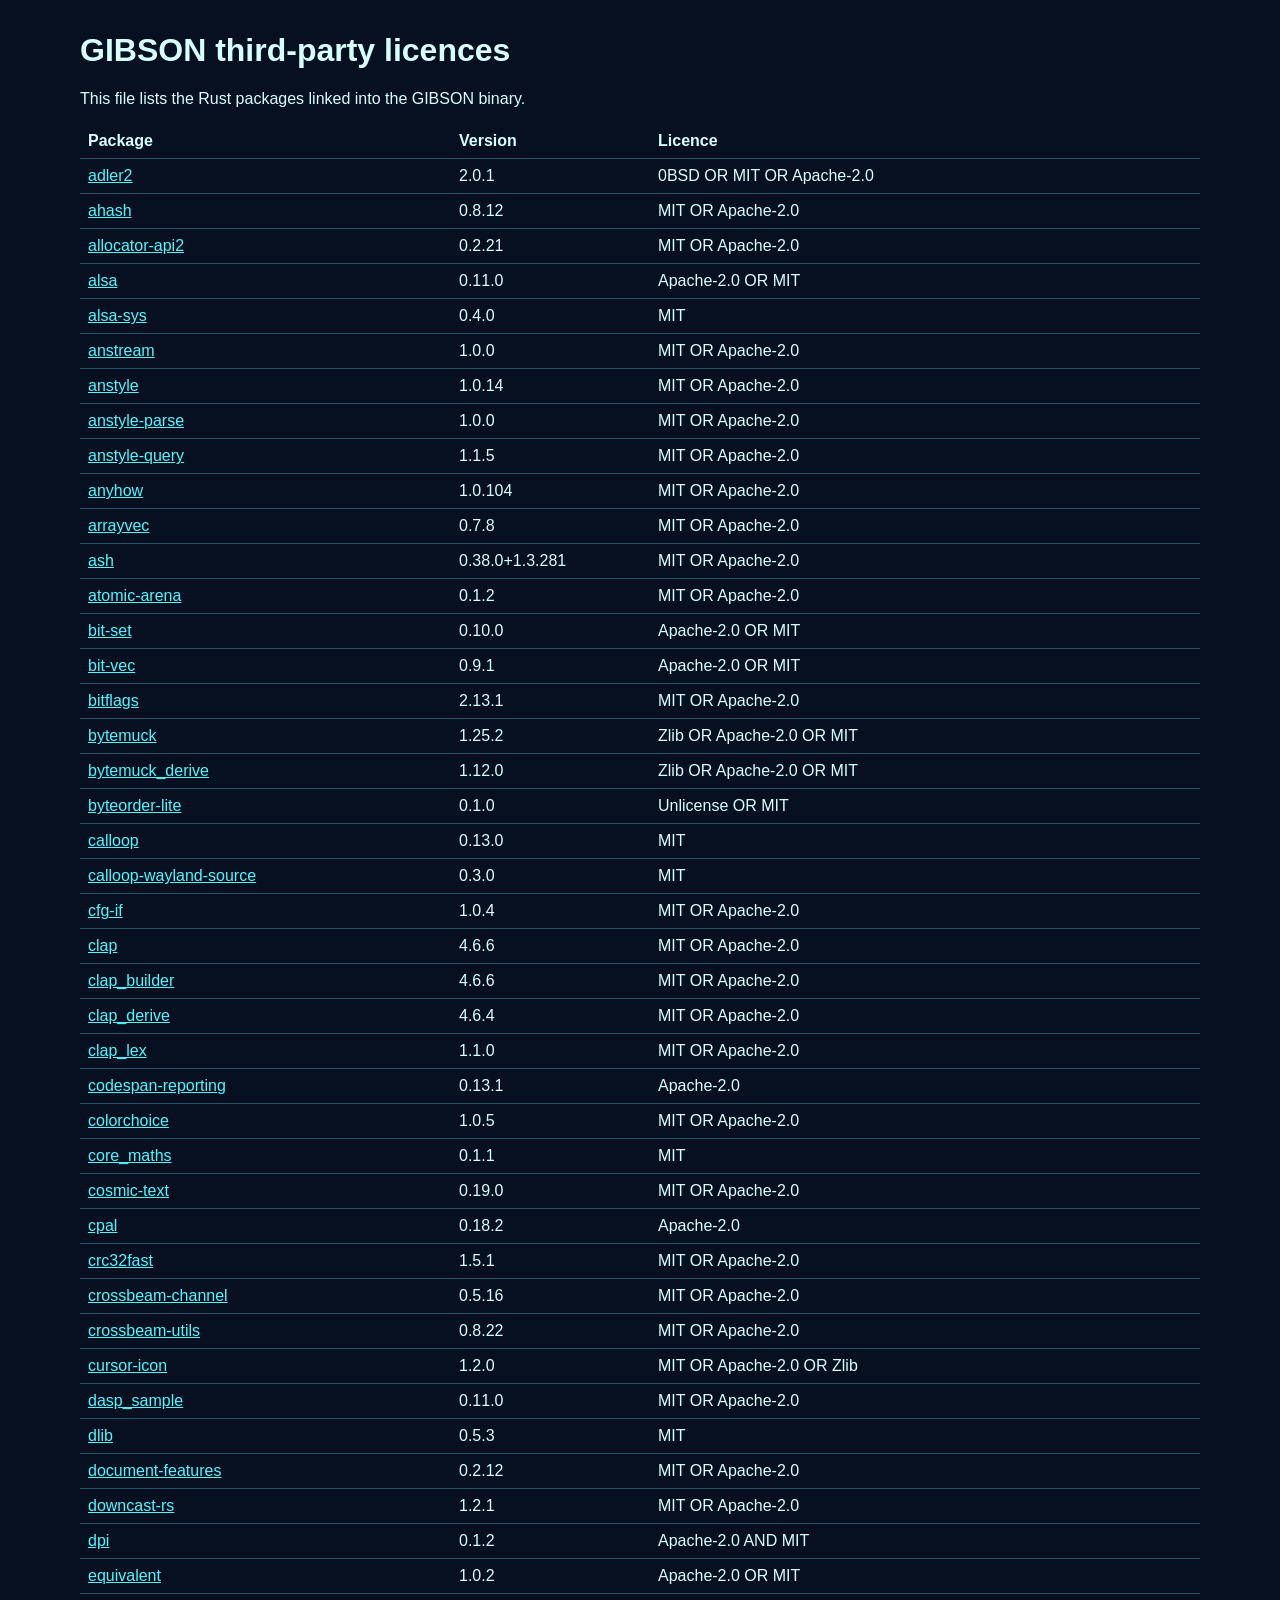
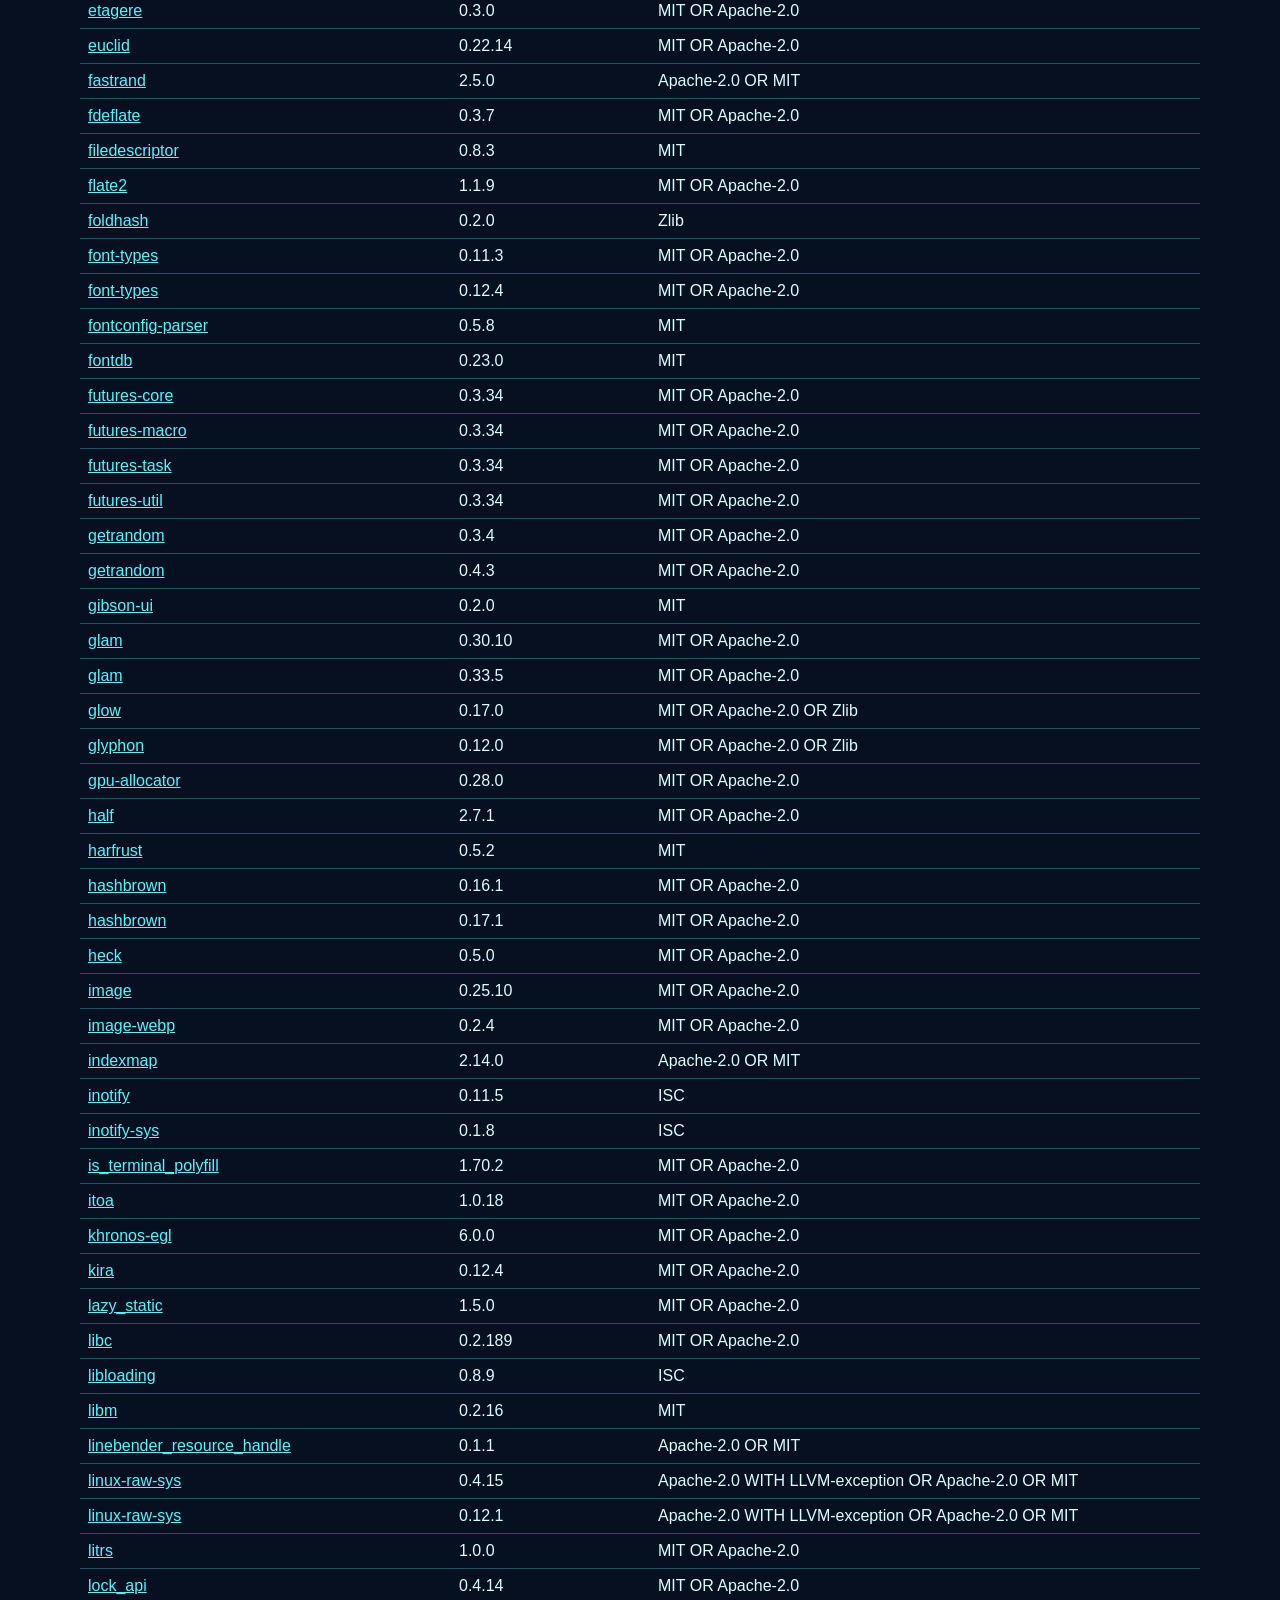
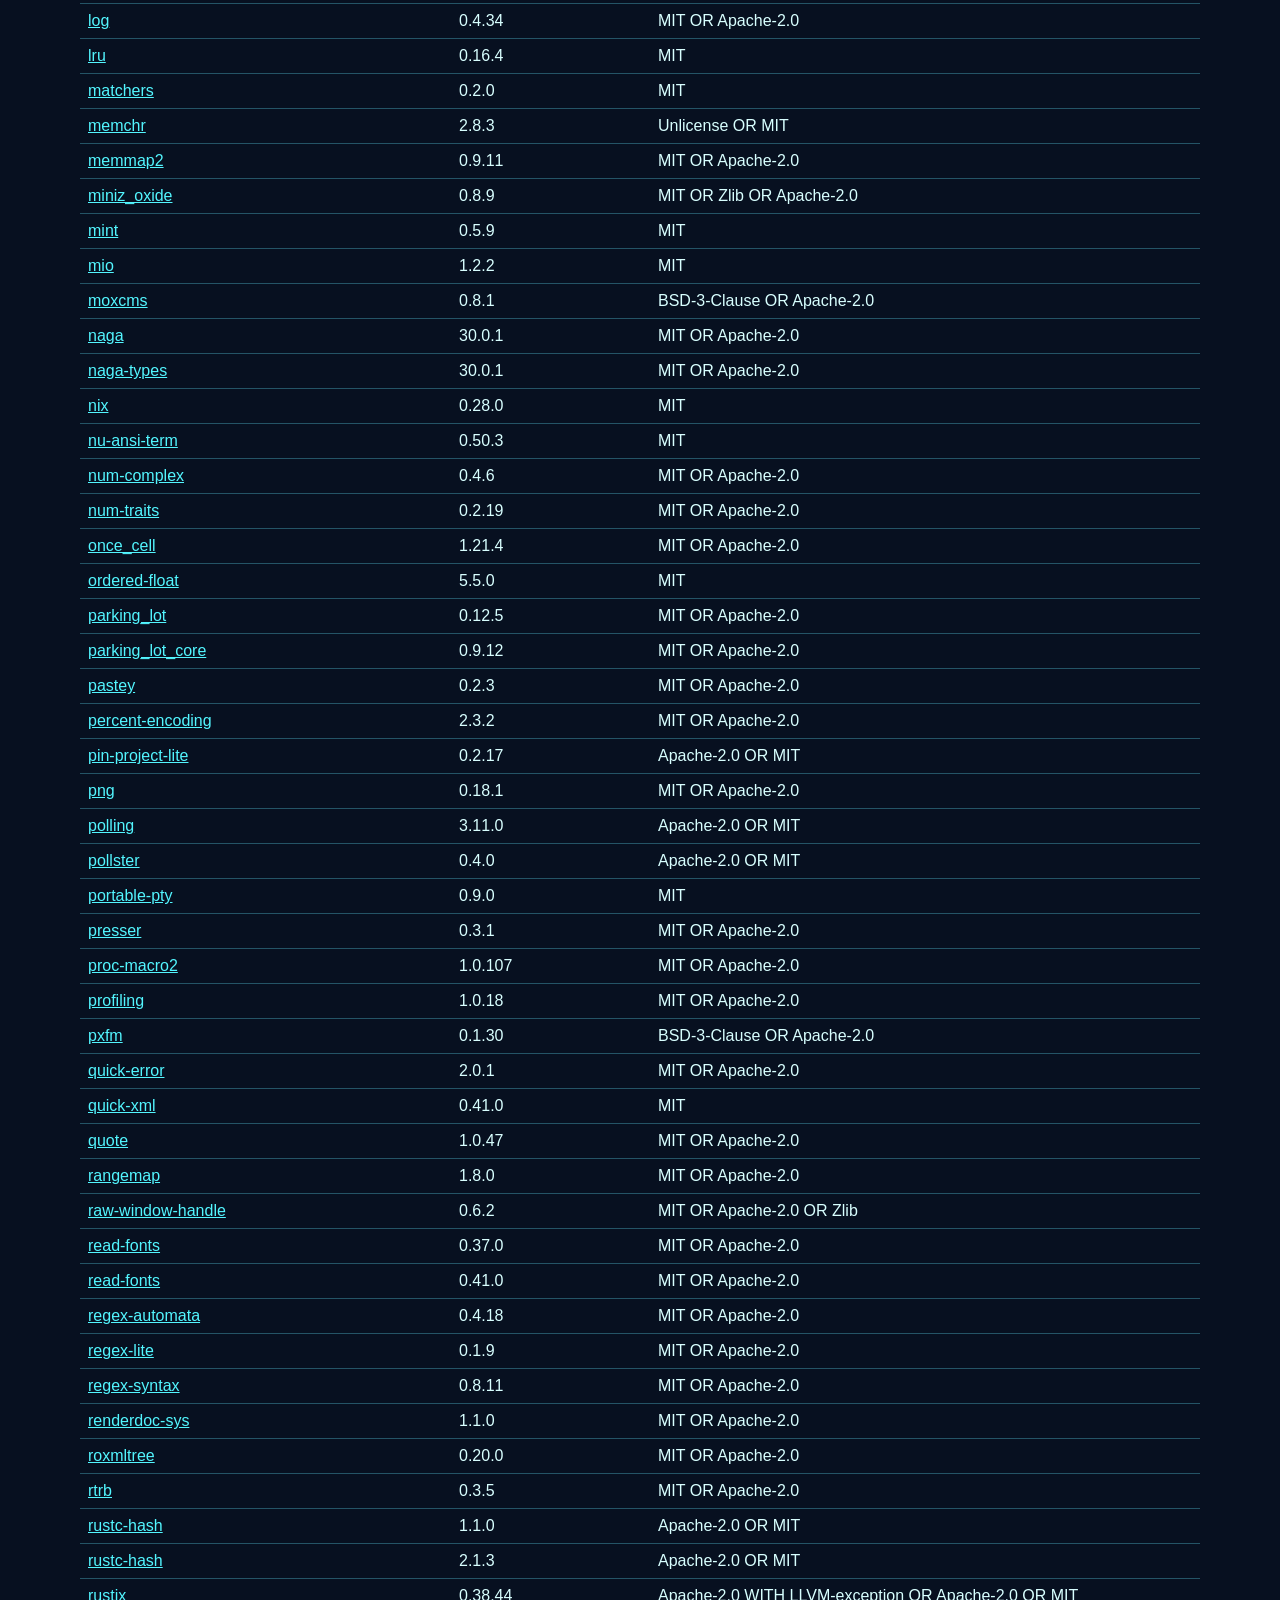
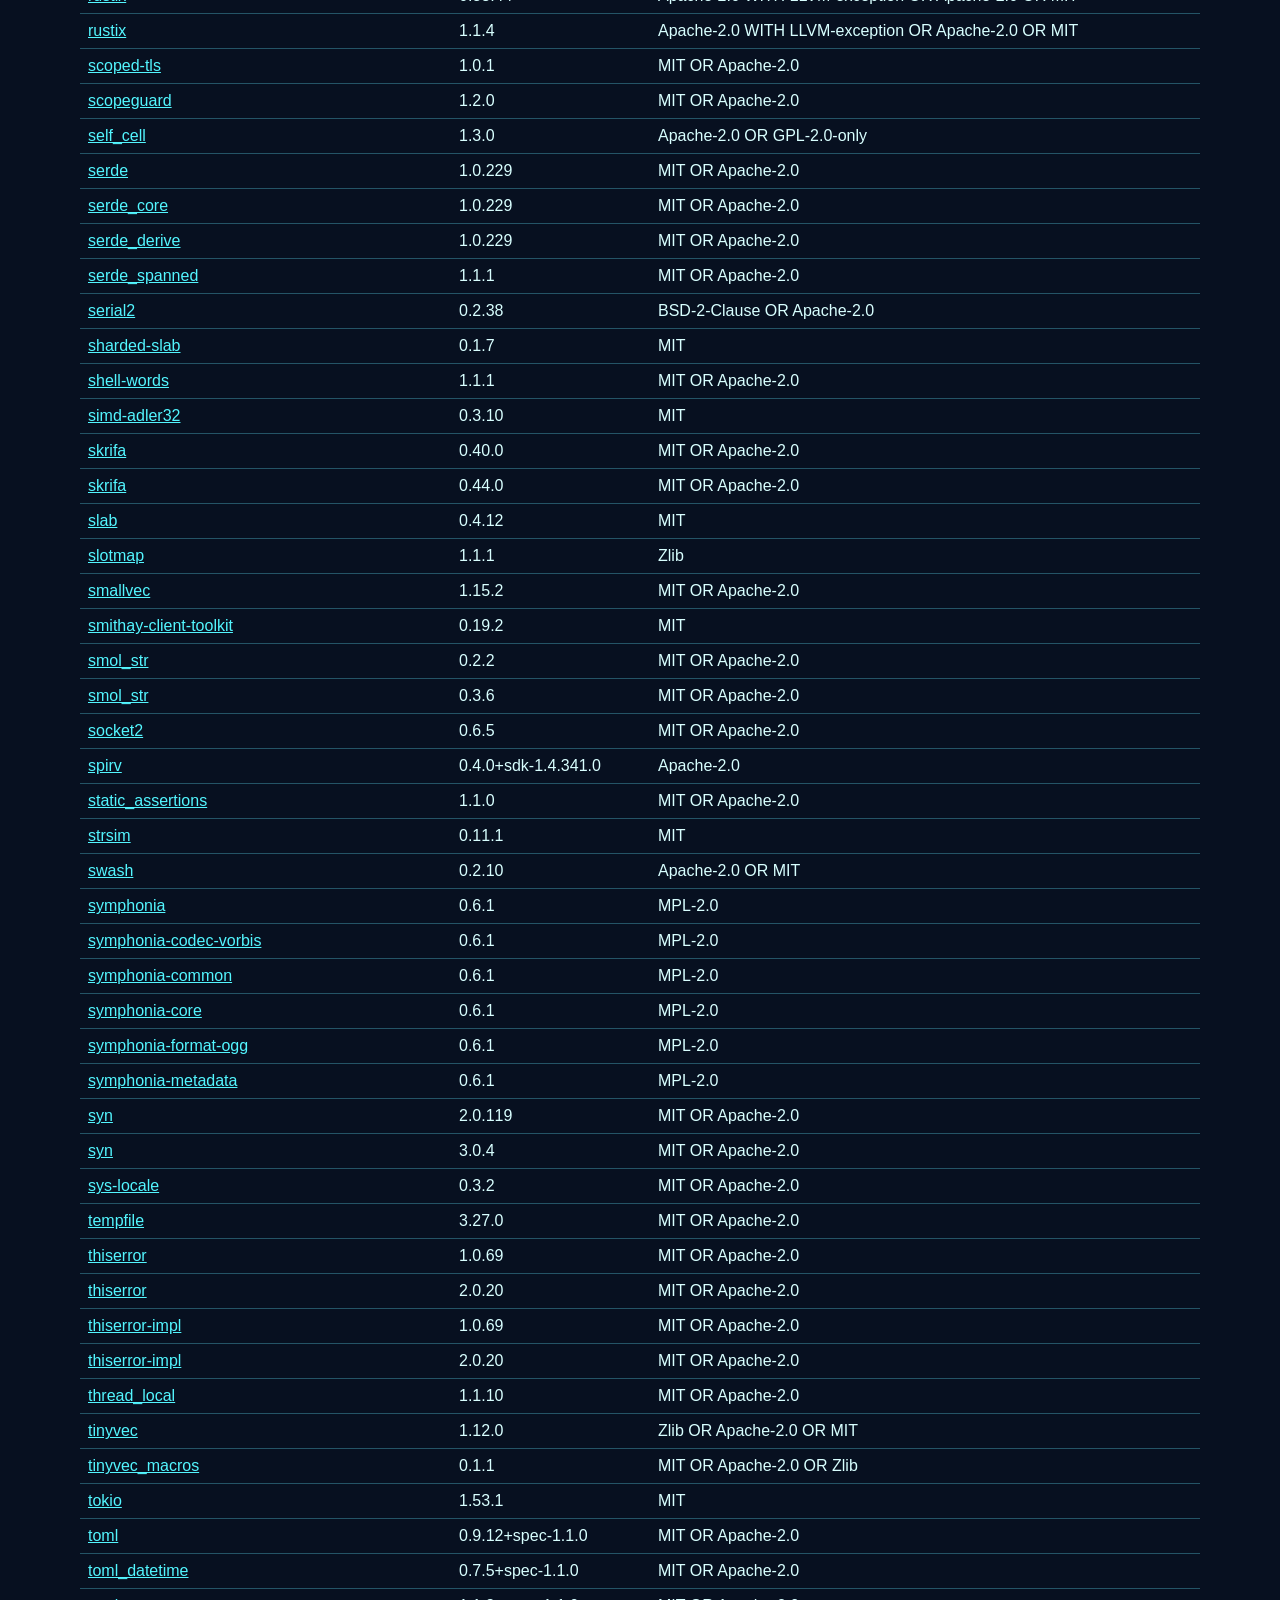
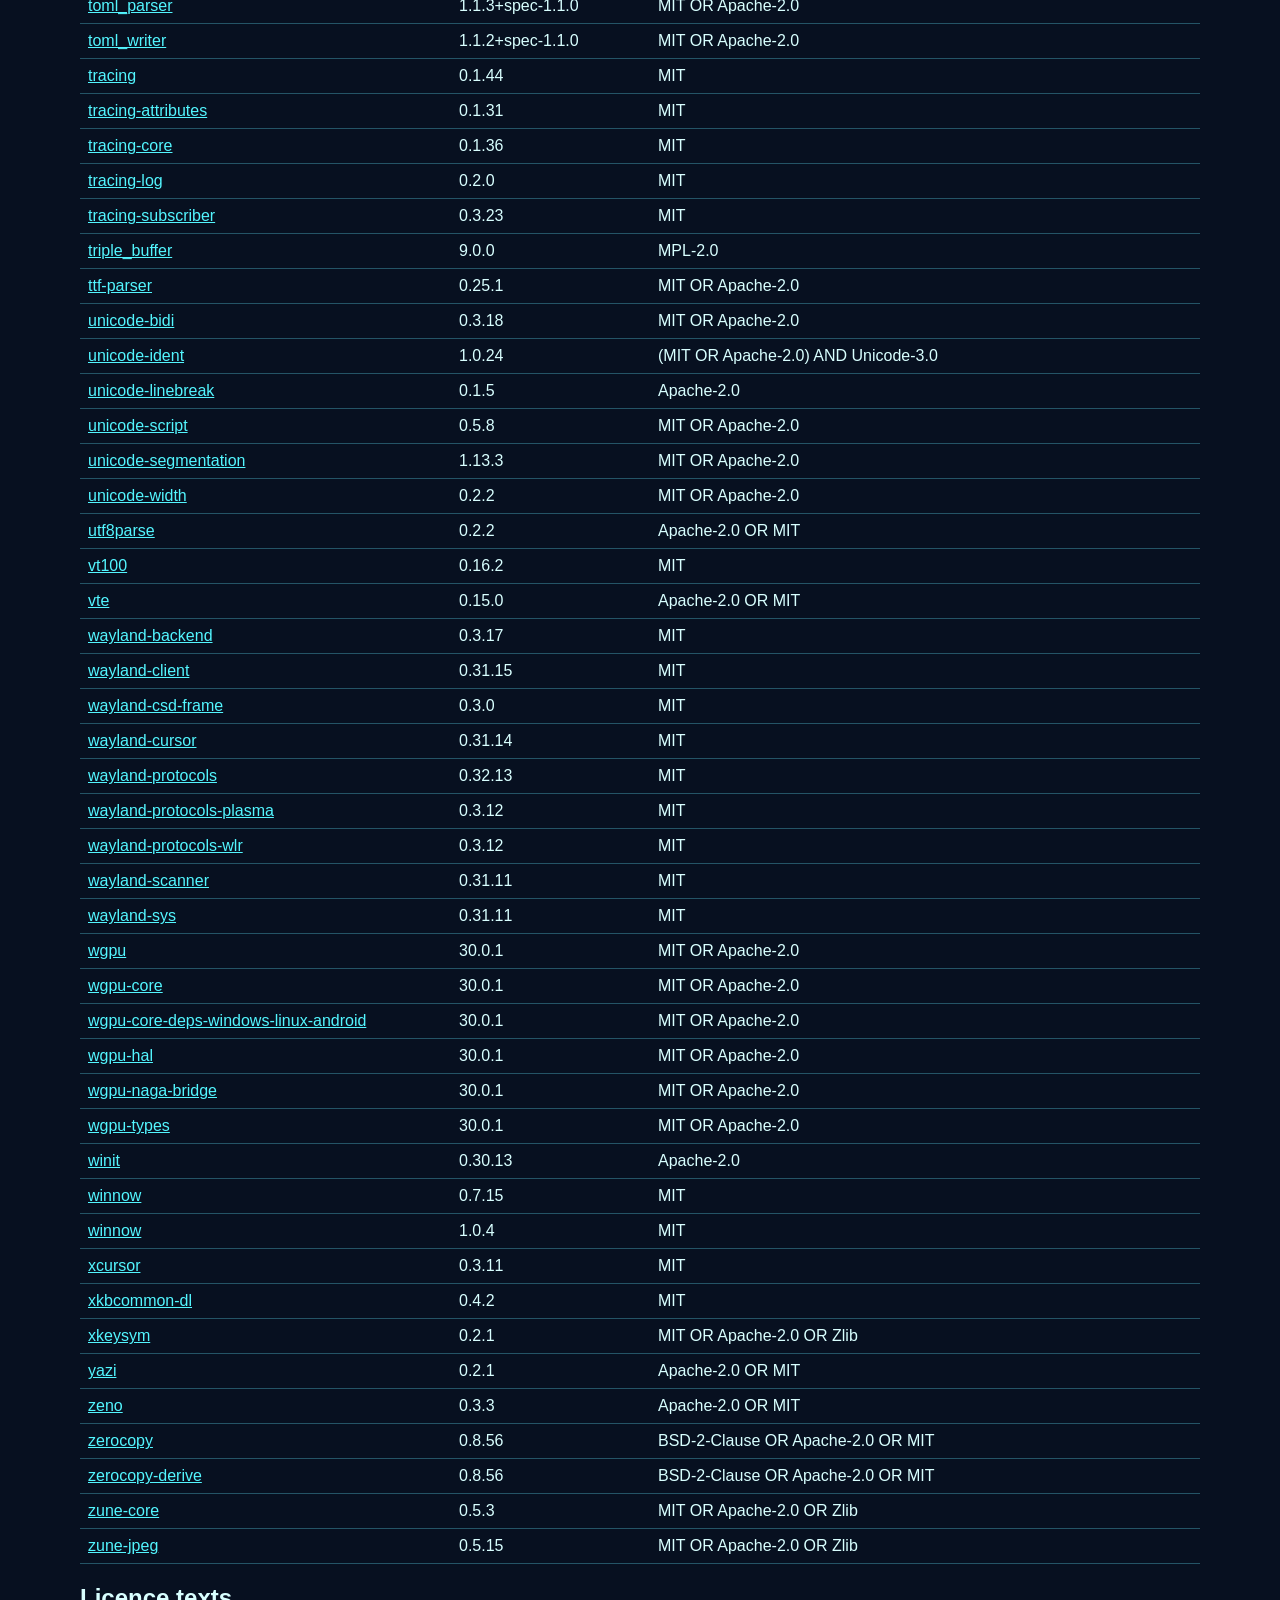
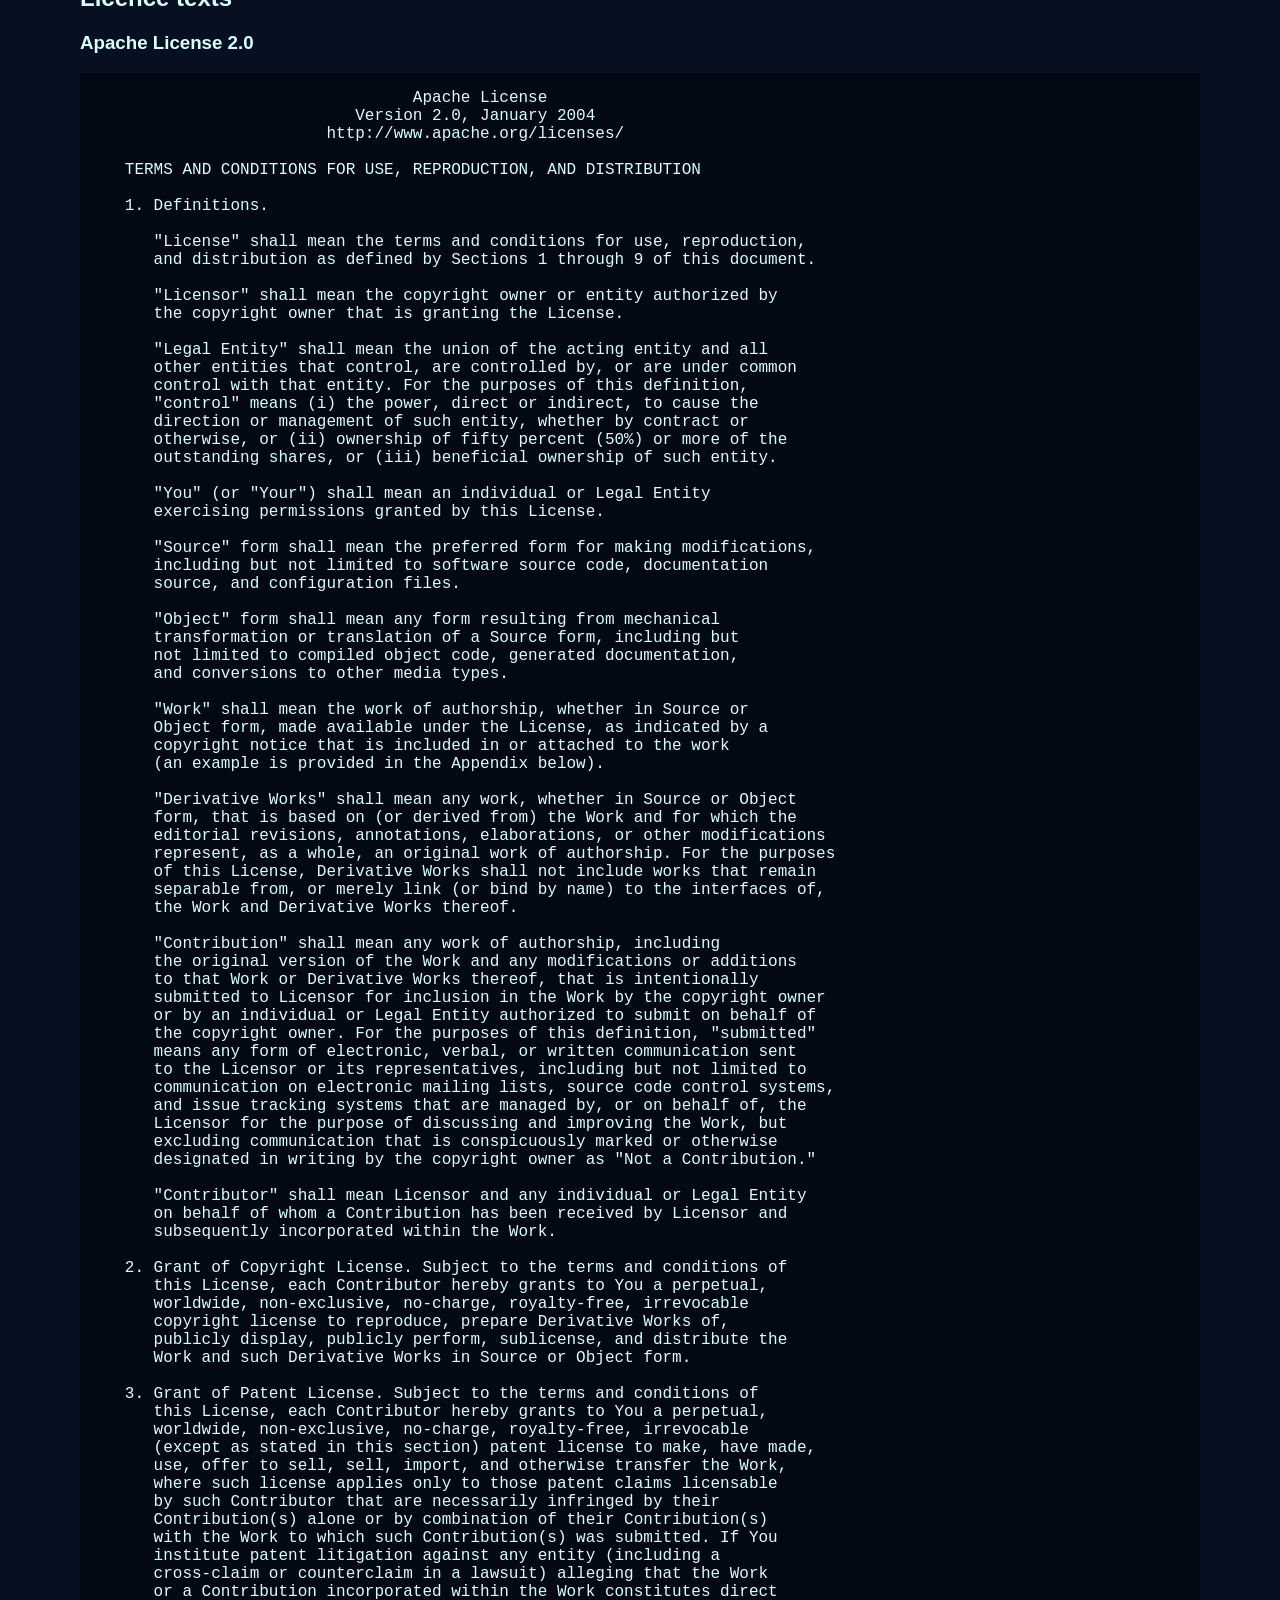
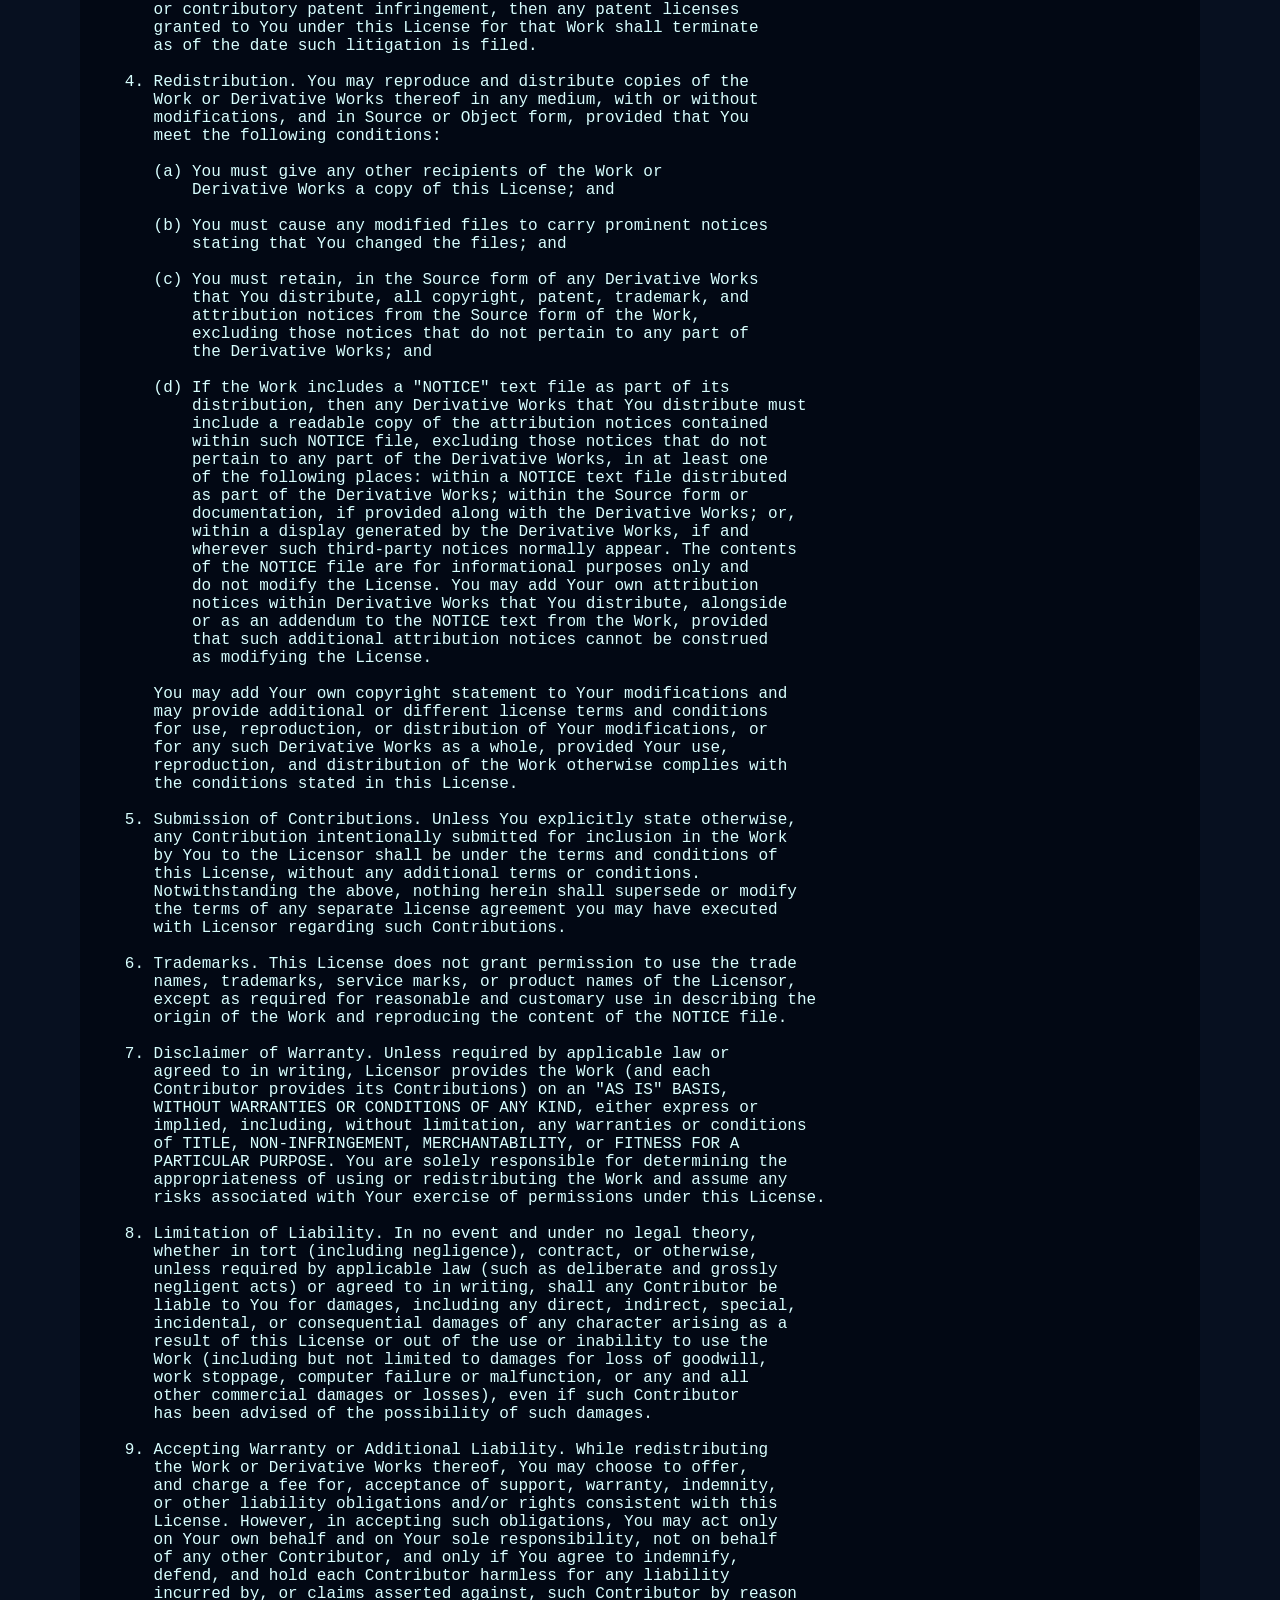
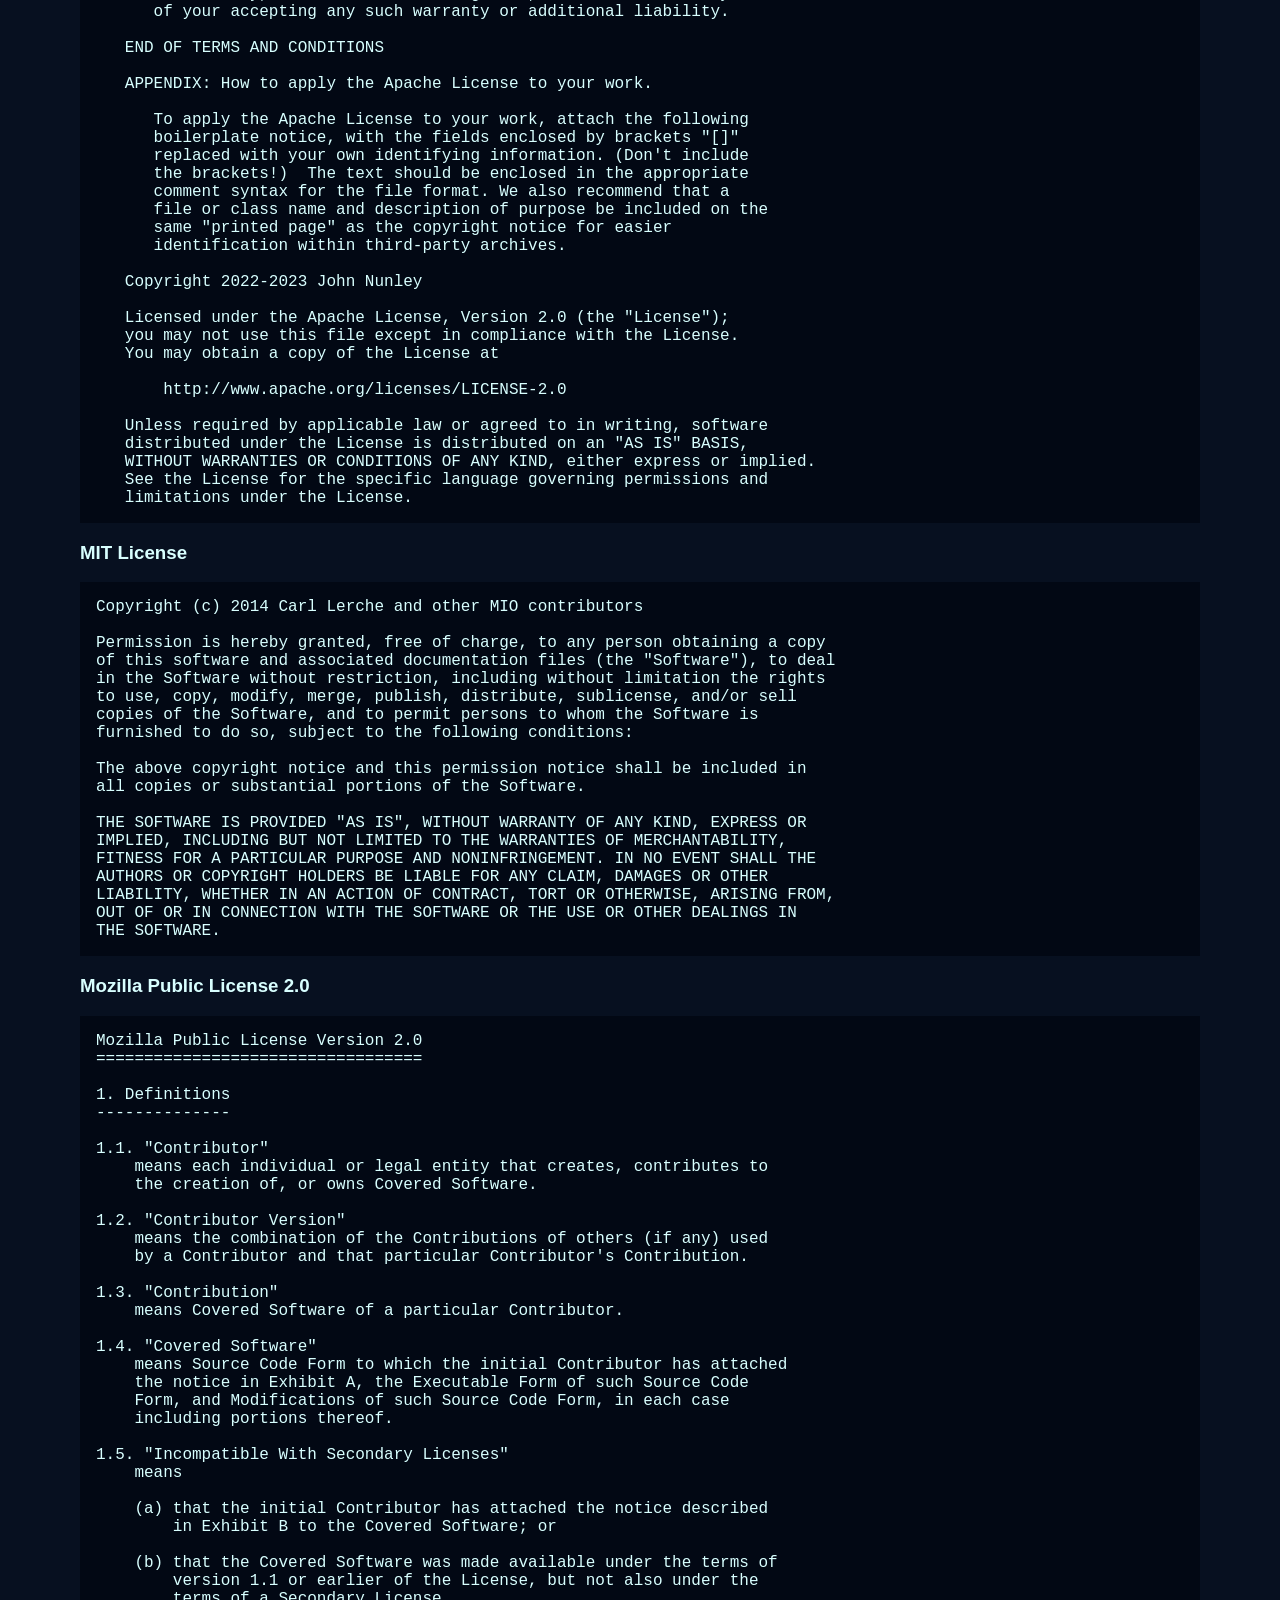
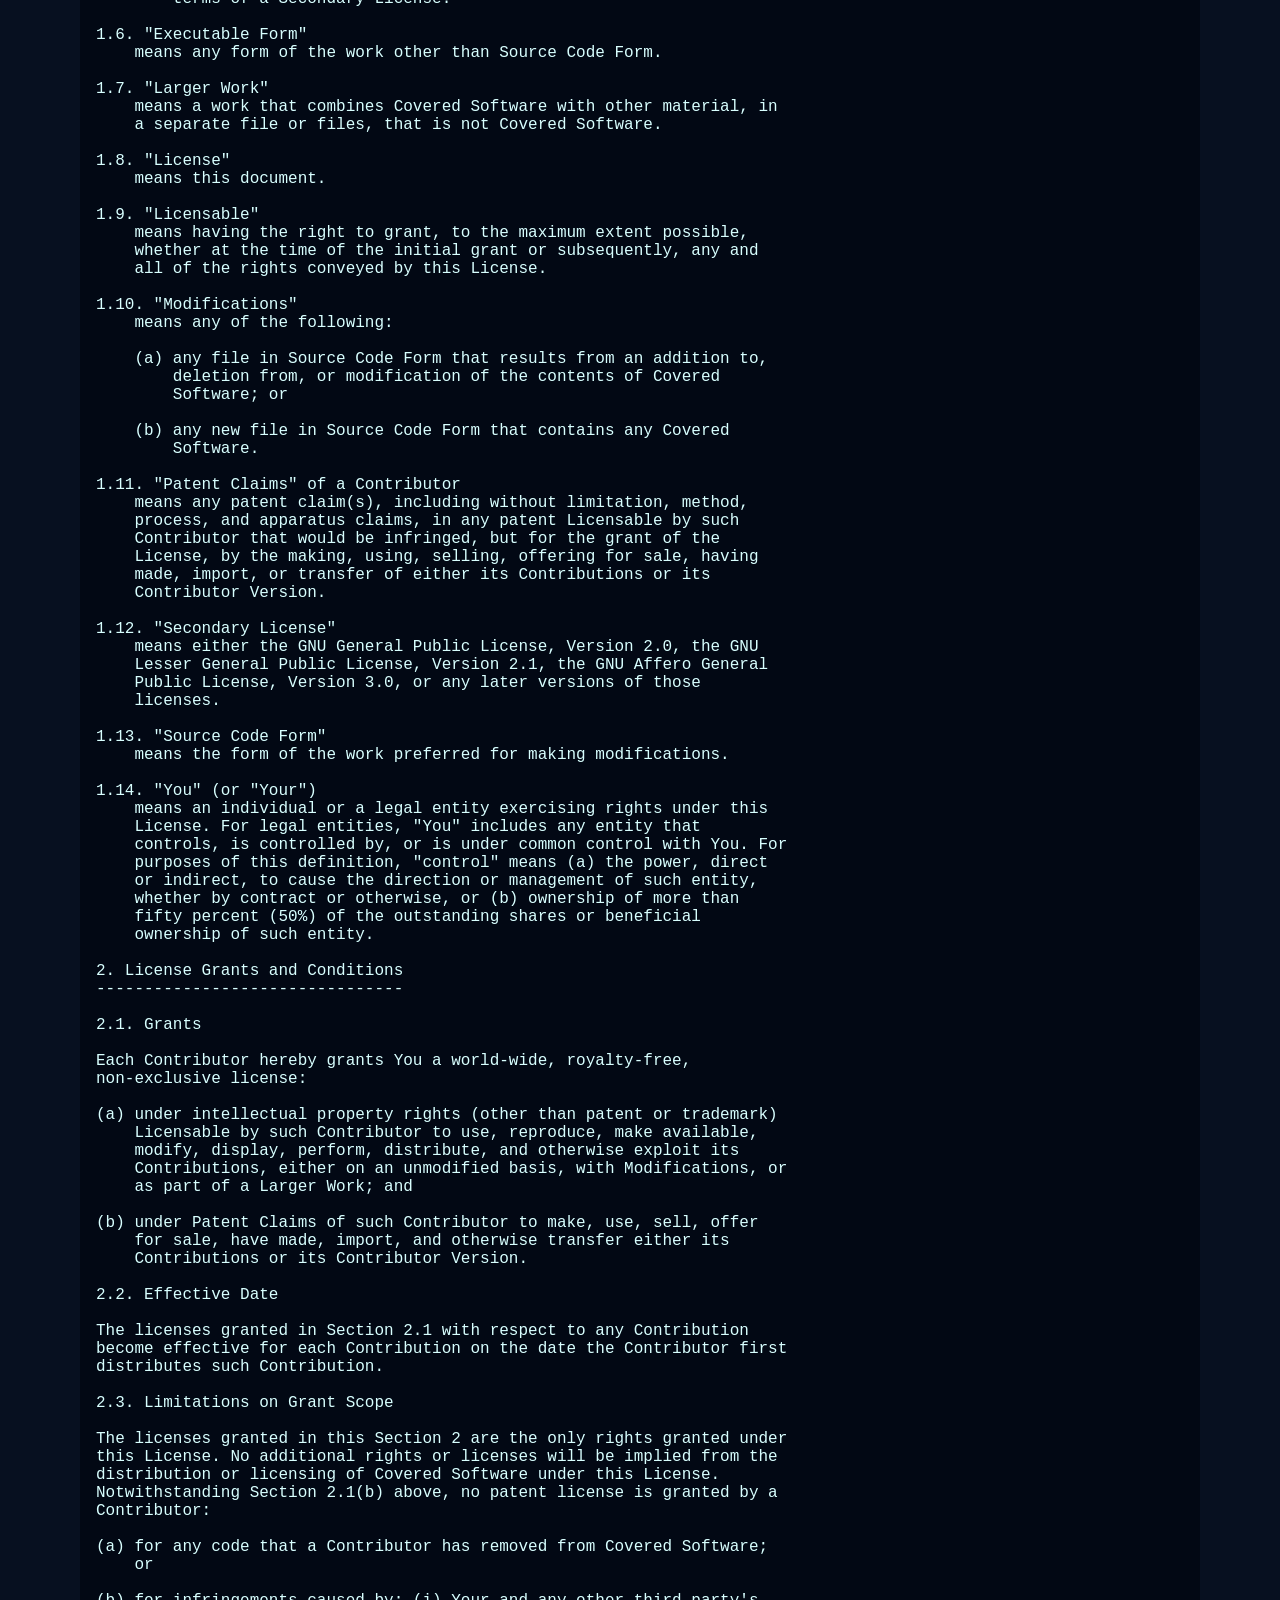
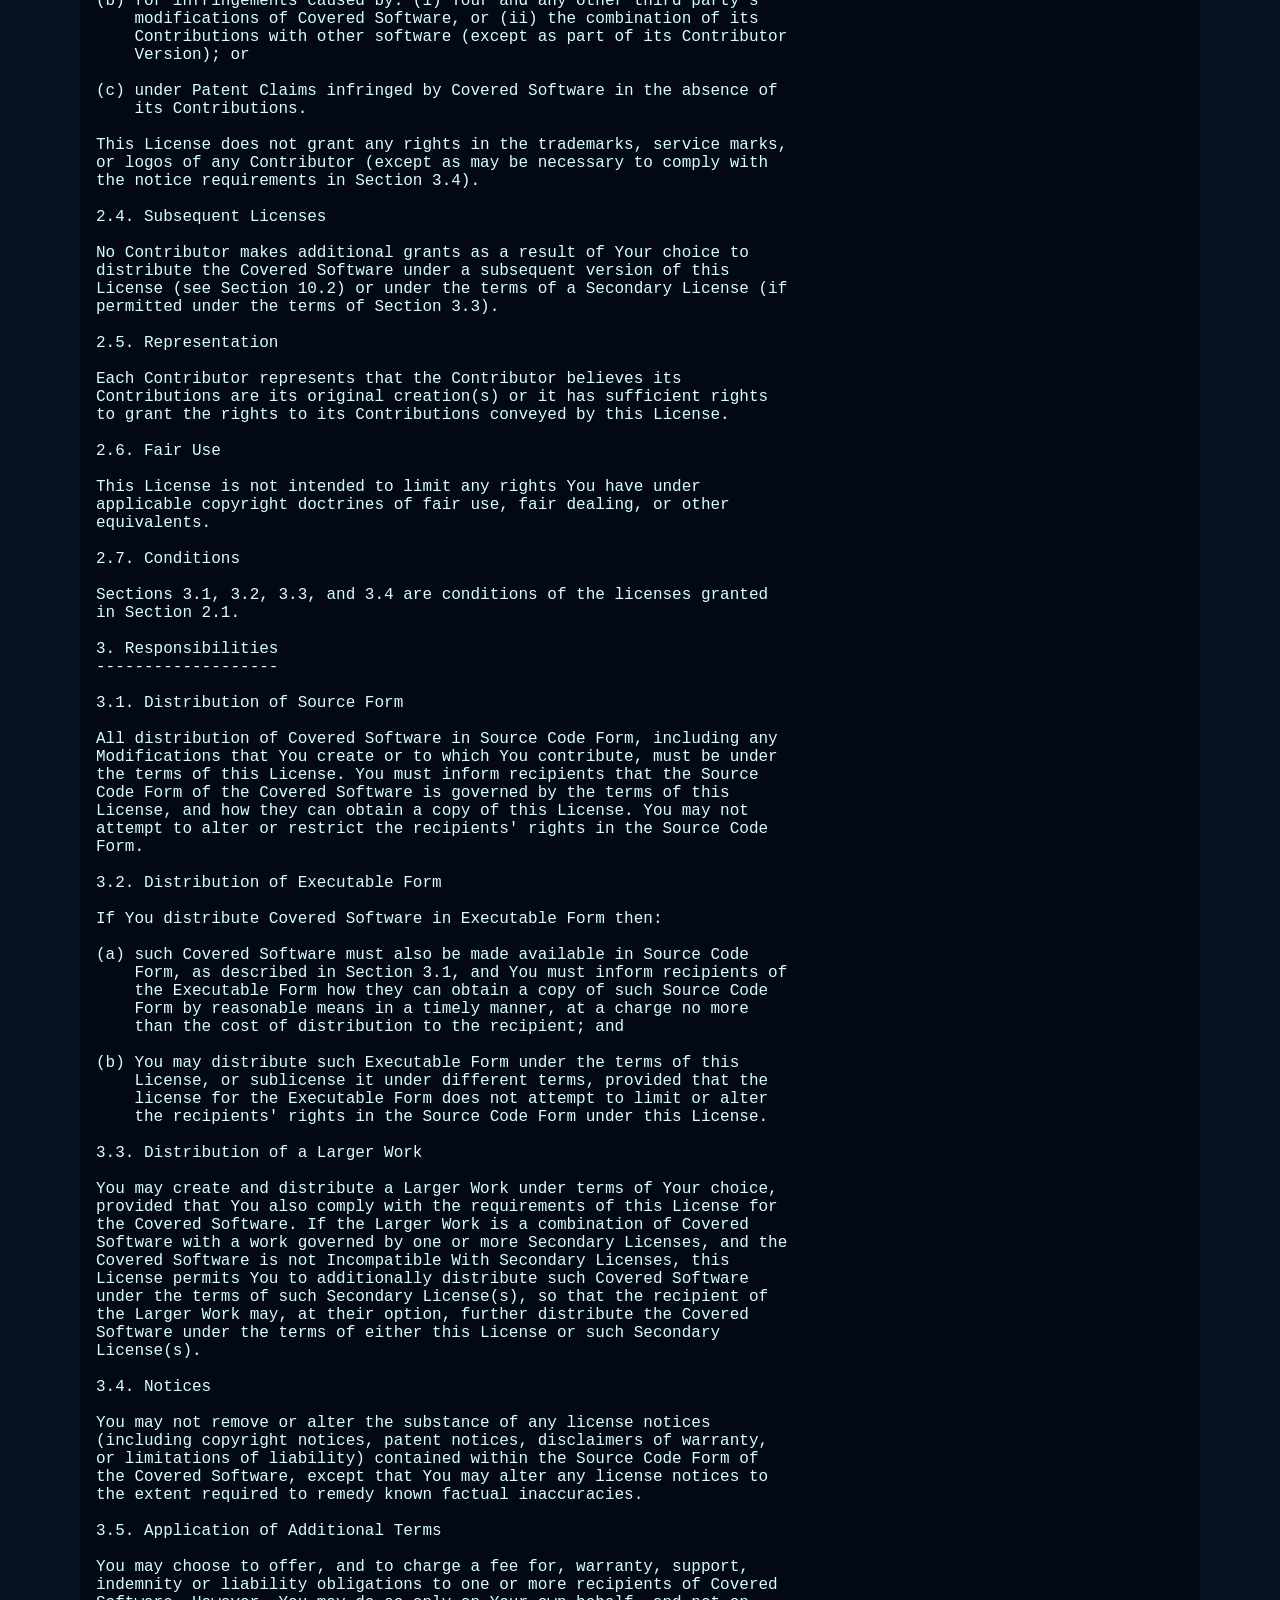
==== commit 45939a23: "Prepare GIBSON 0.2.0" ====
--- a/THIRD_PARTY_LICENSES.html
+++ b/THIRD_PARTY_LICENSES.html
@@ -312,7 +312,7 @@
       </tr>
       <tr>
         <td><a href="https://github.com/Popidge/gibson-ui">gibson-ui</a></td>
-        <td>0.1.0</td>
+        <td>0.2.0</td>
         <td>MIT</td>
       </tr>
       <tr>
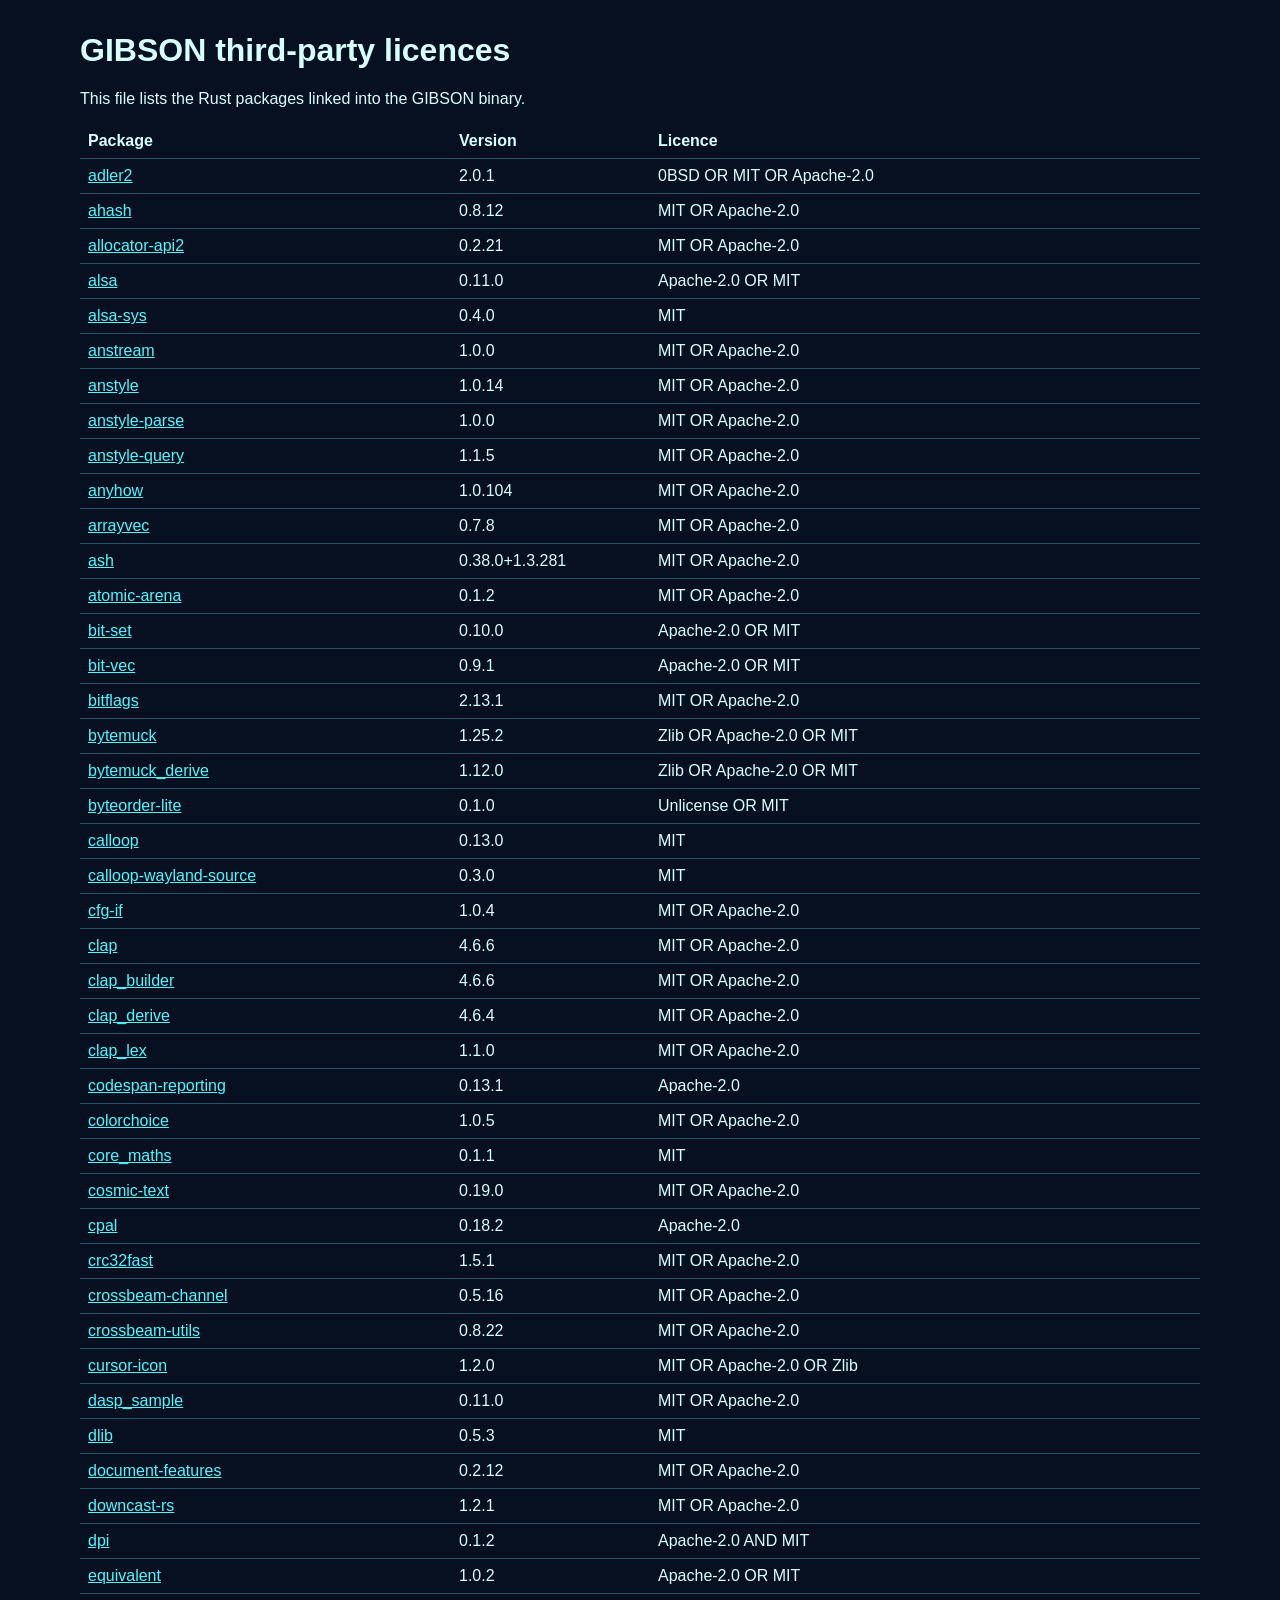
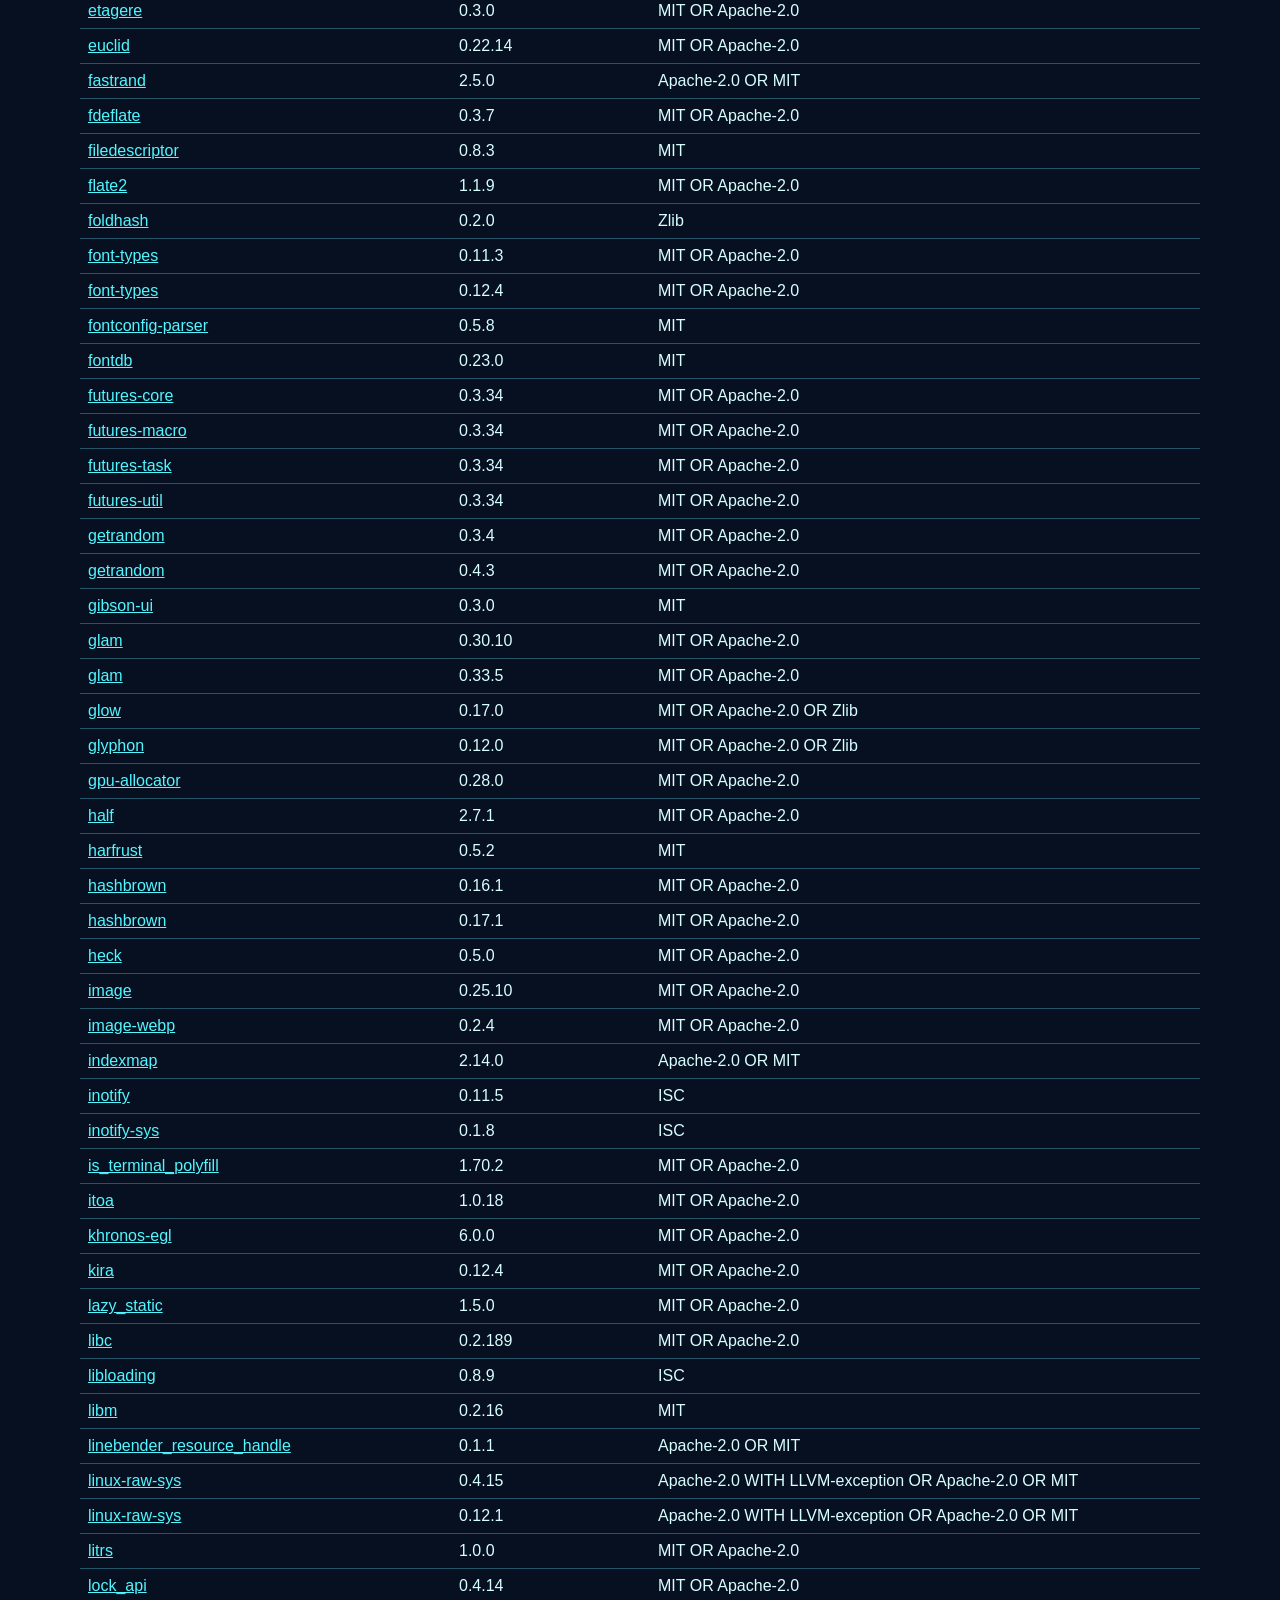
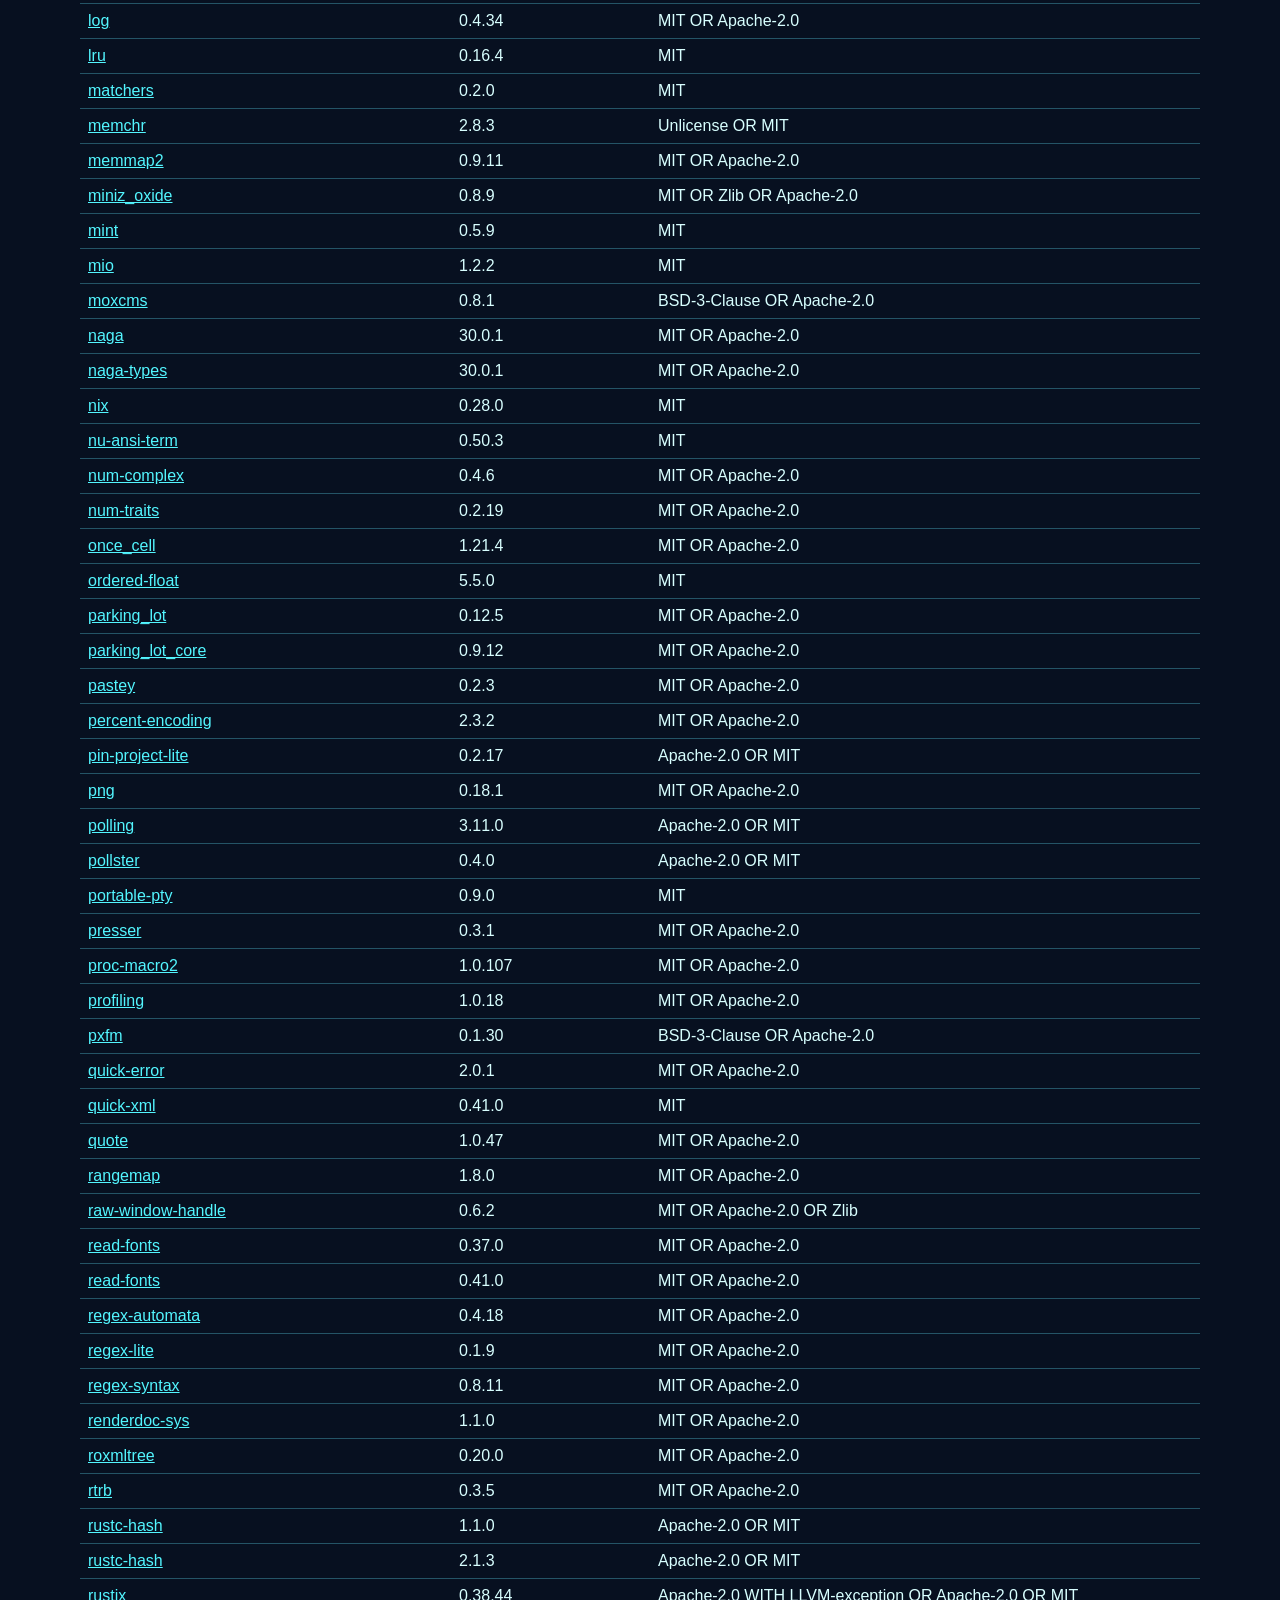
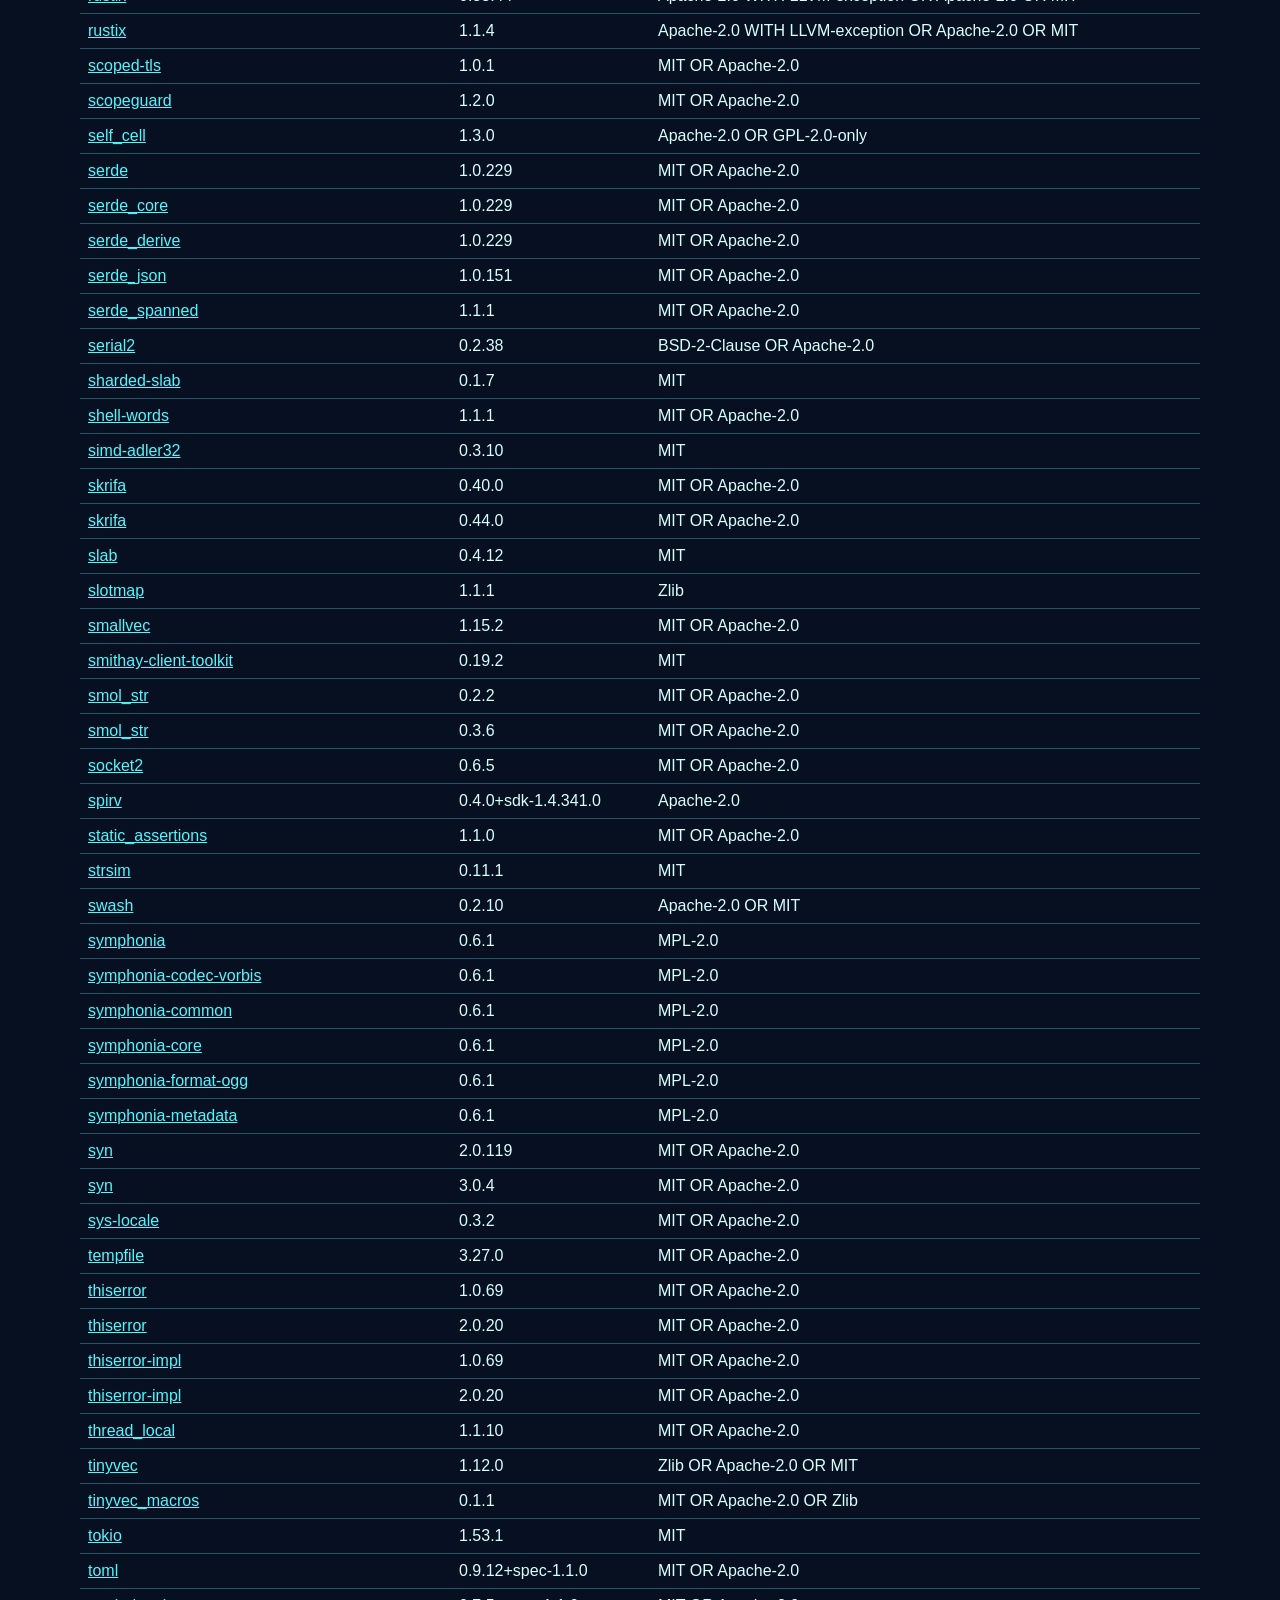
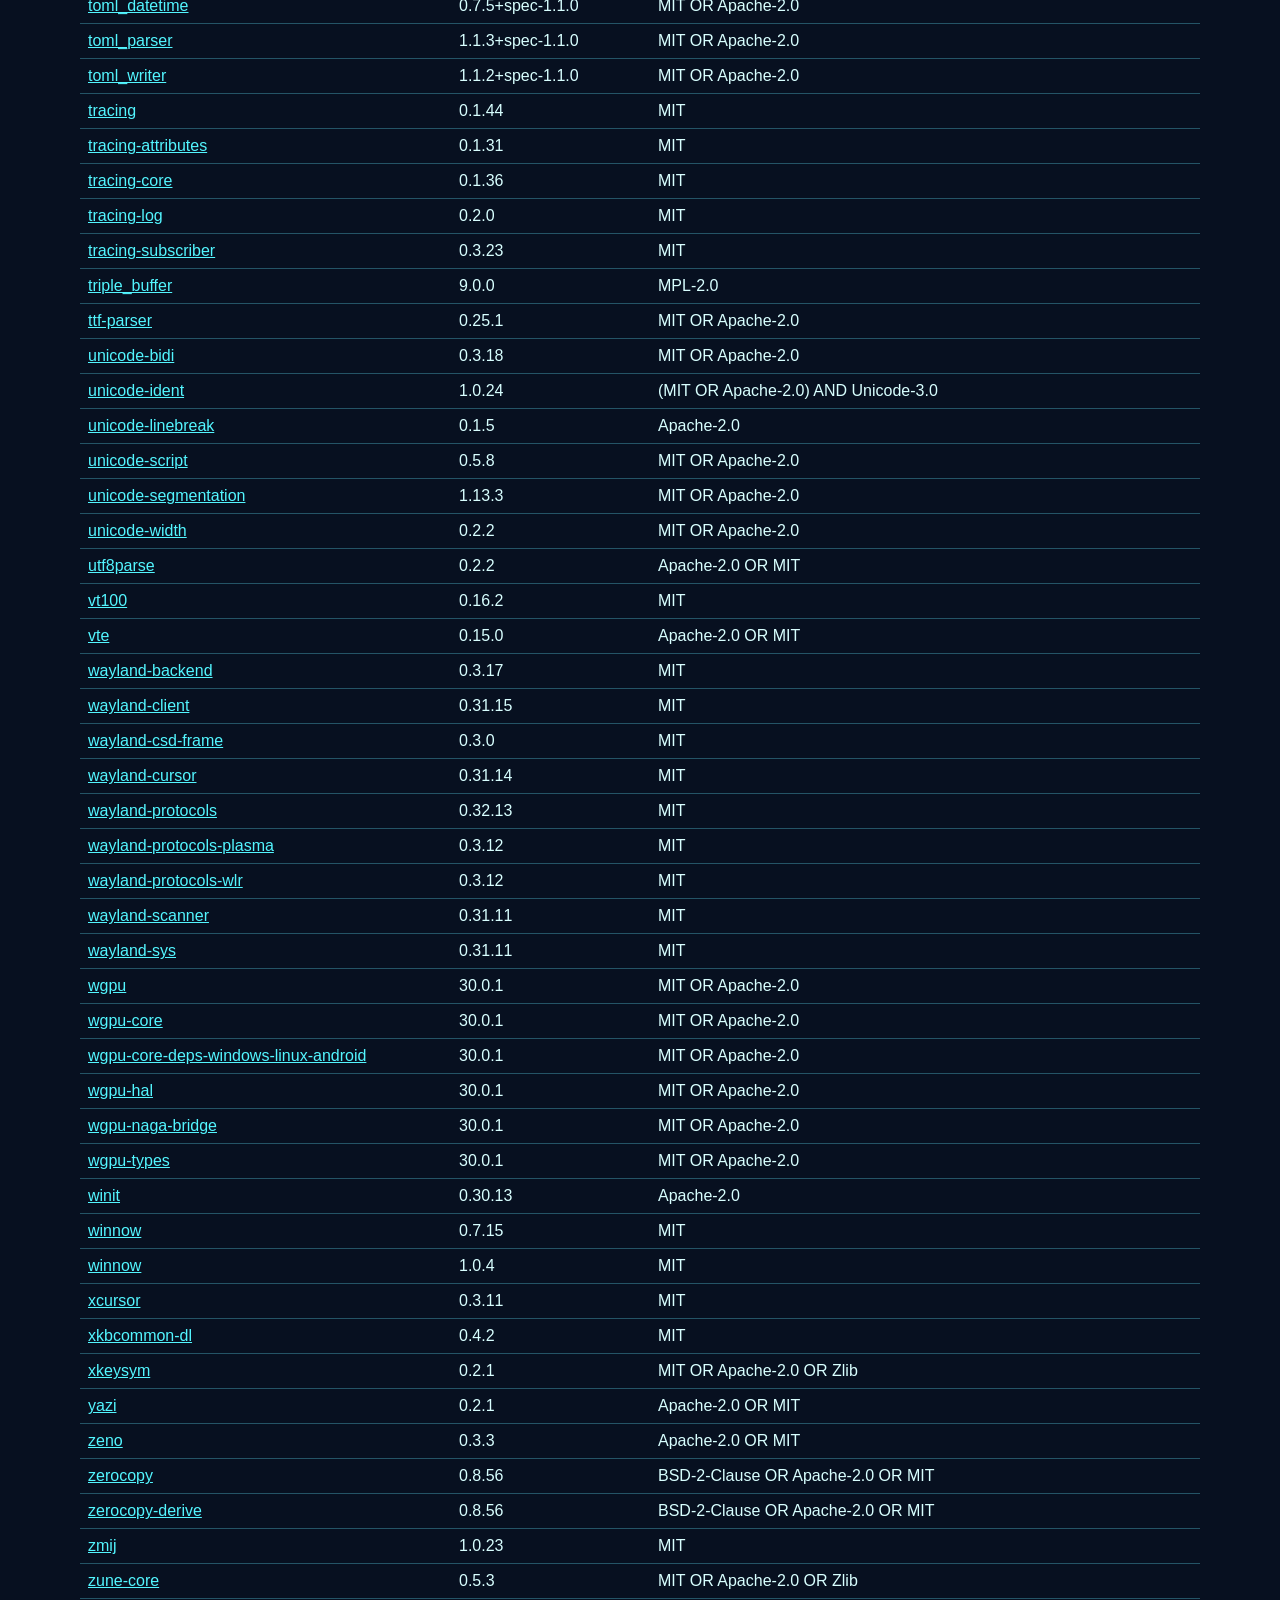
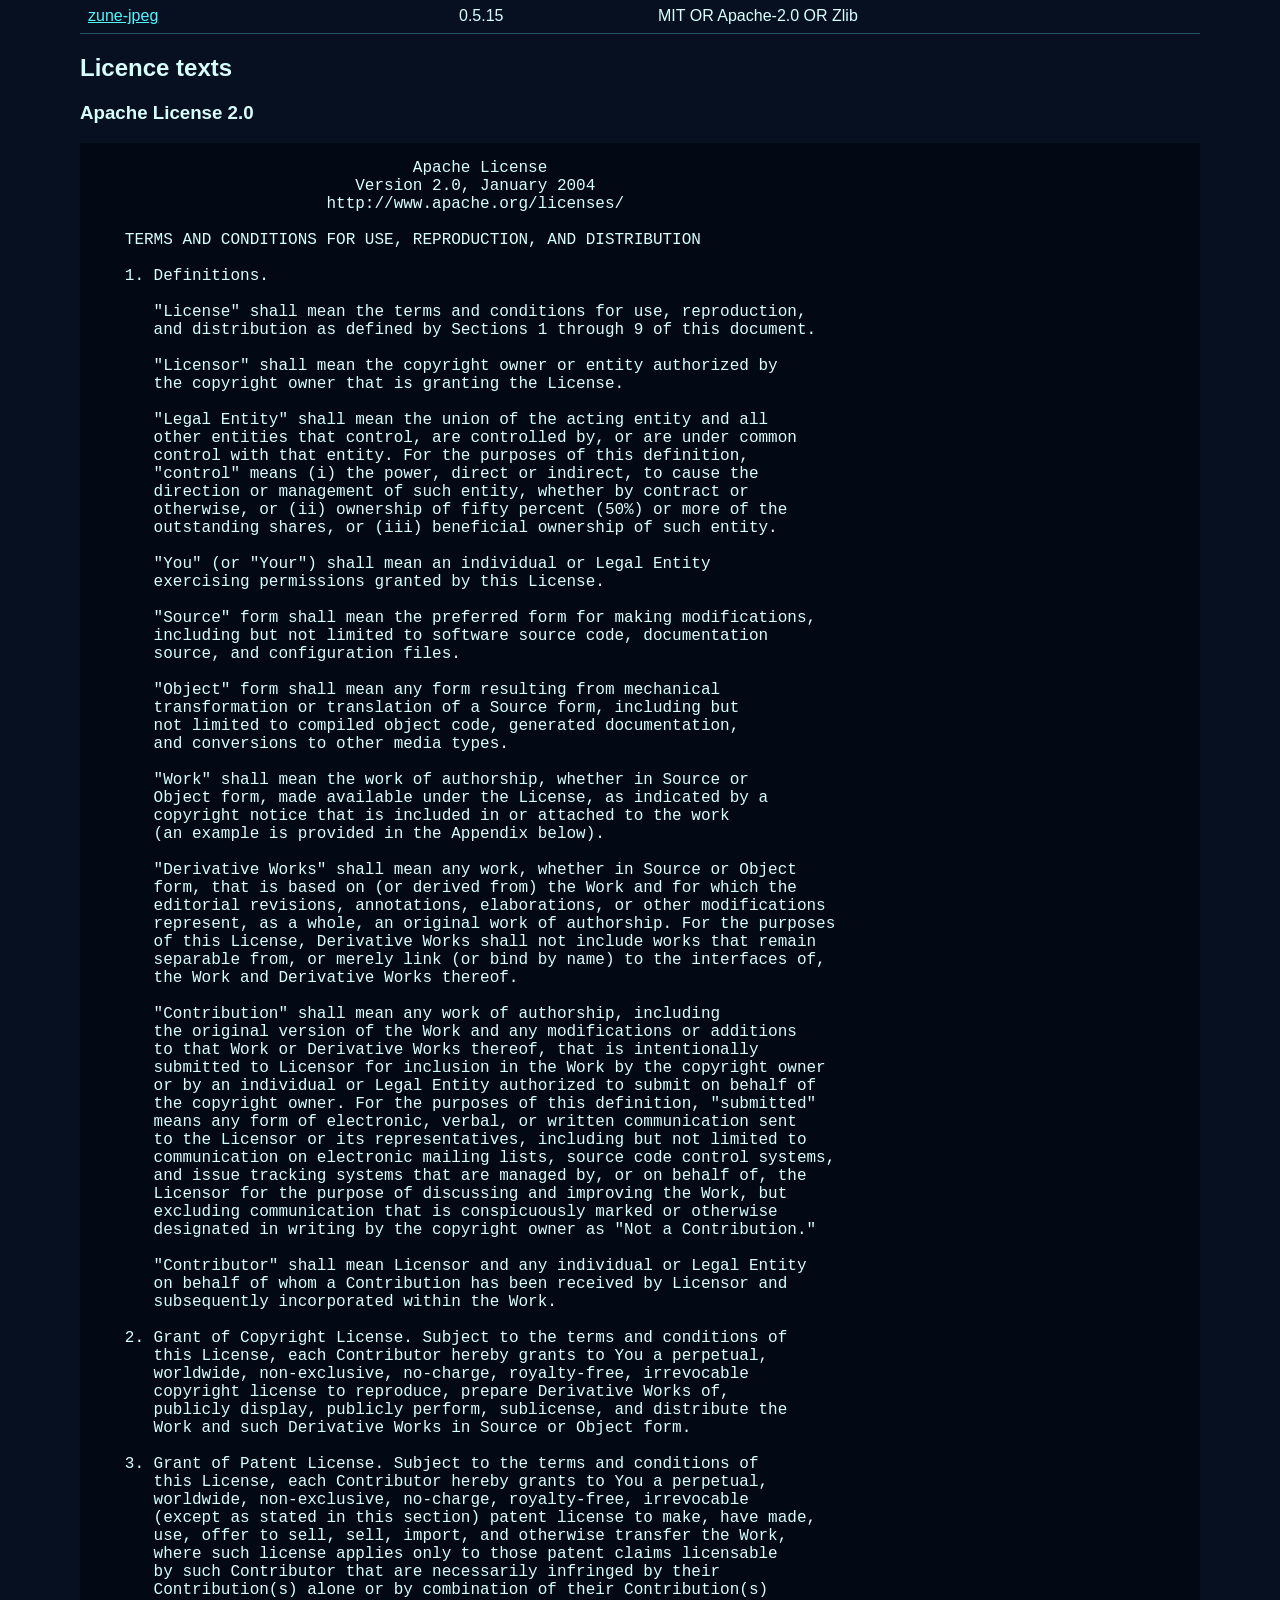
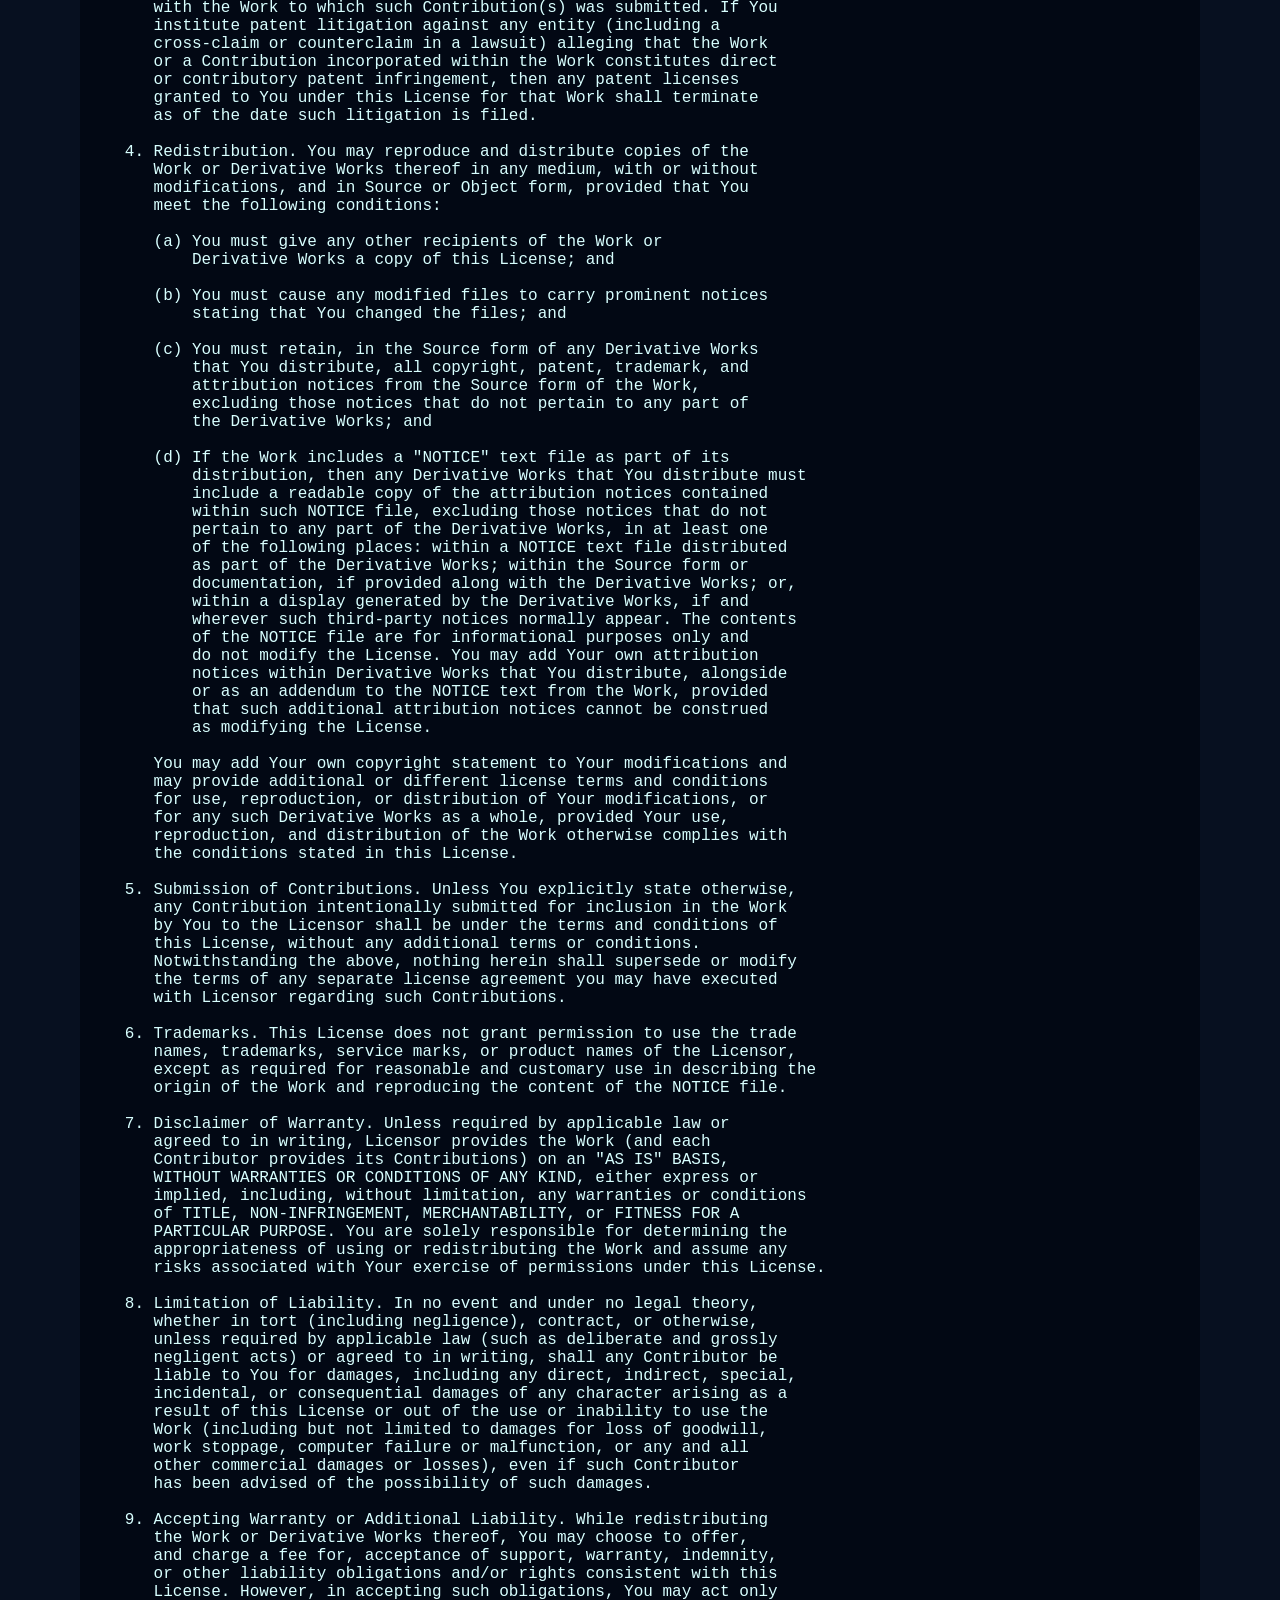
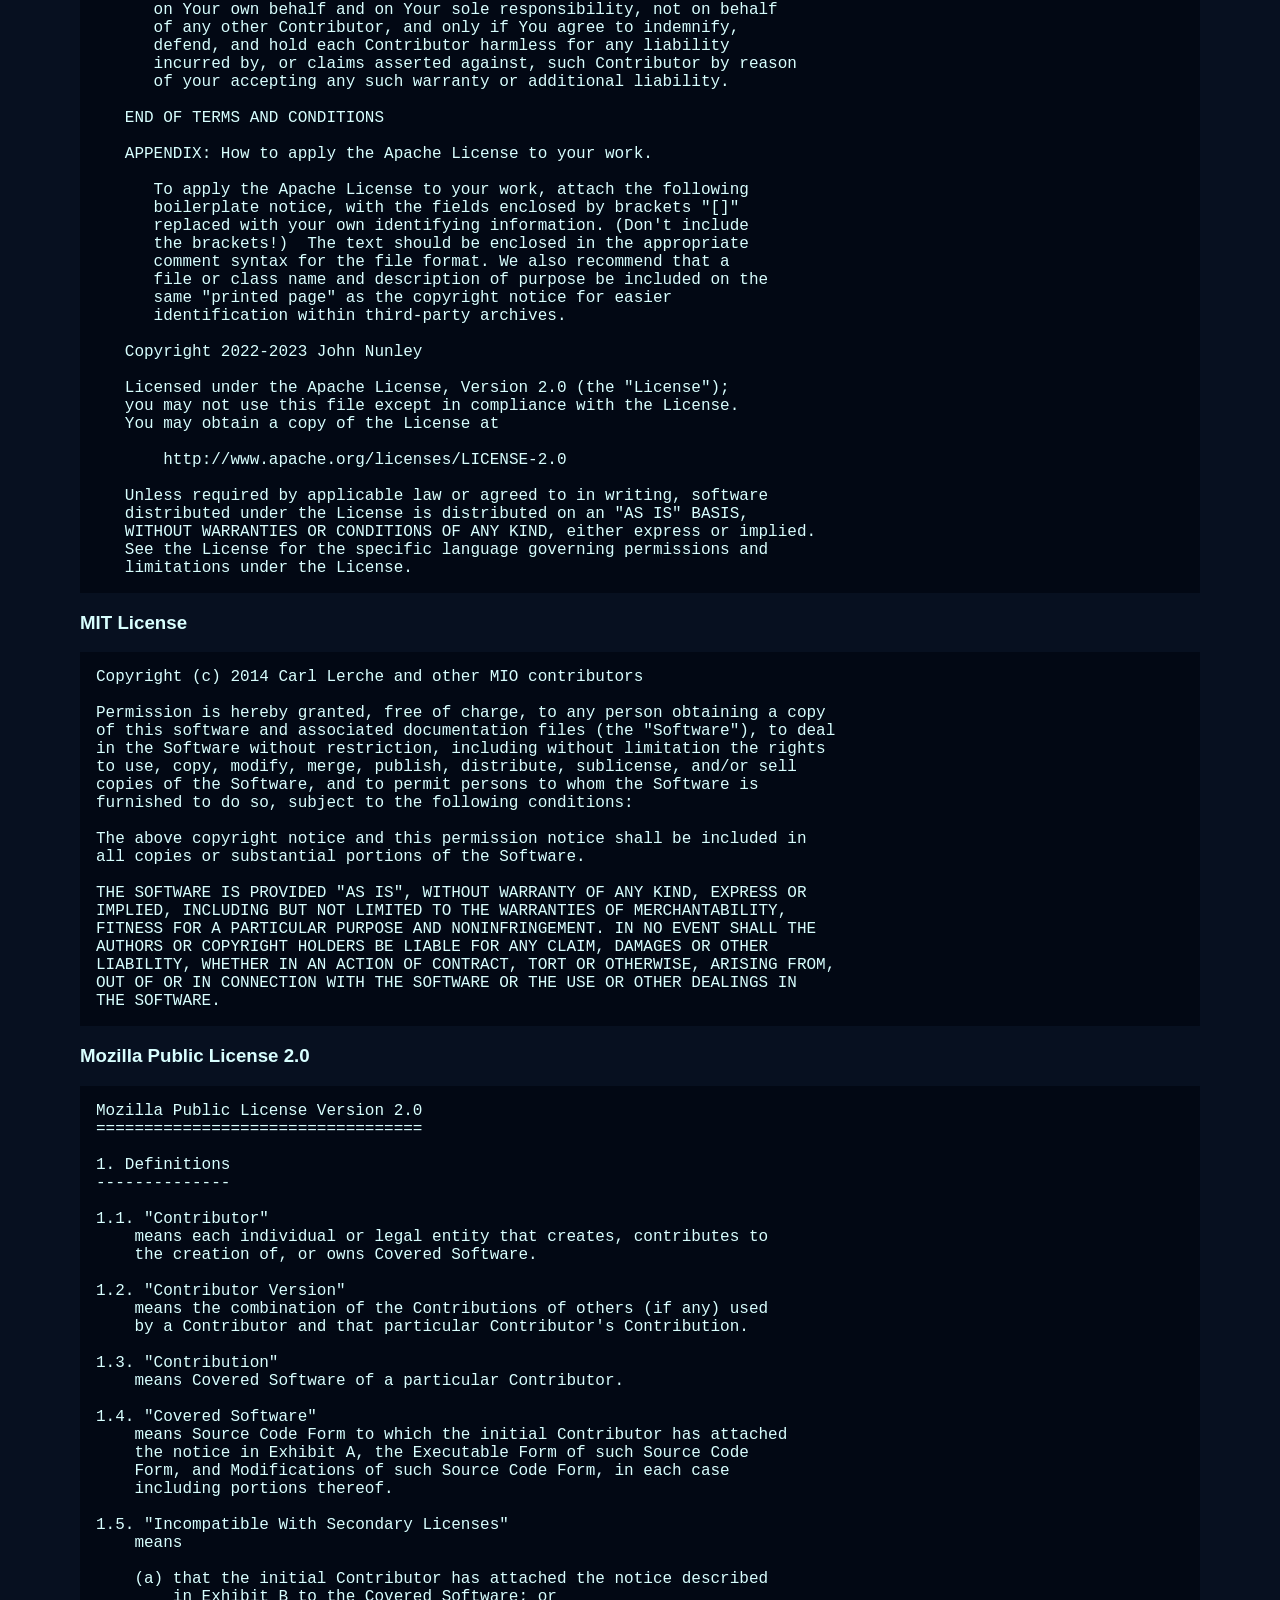
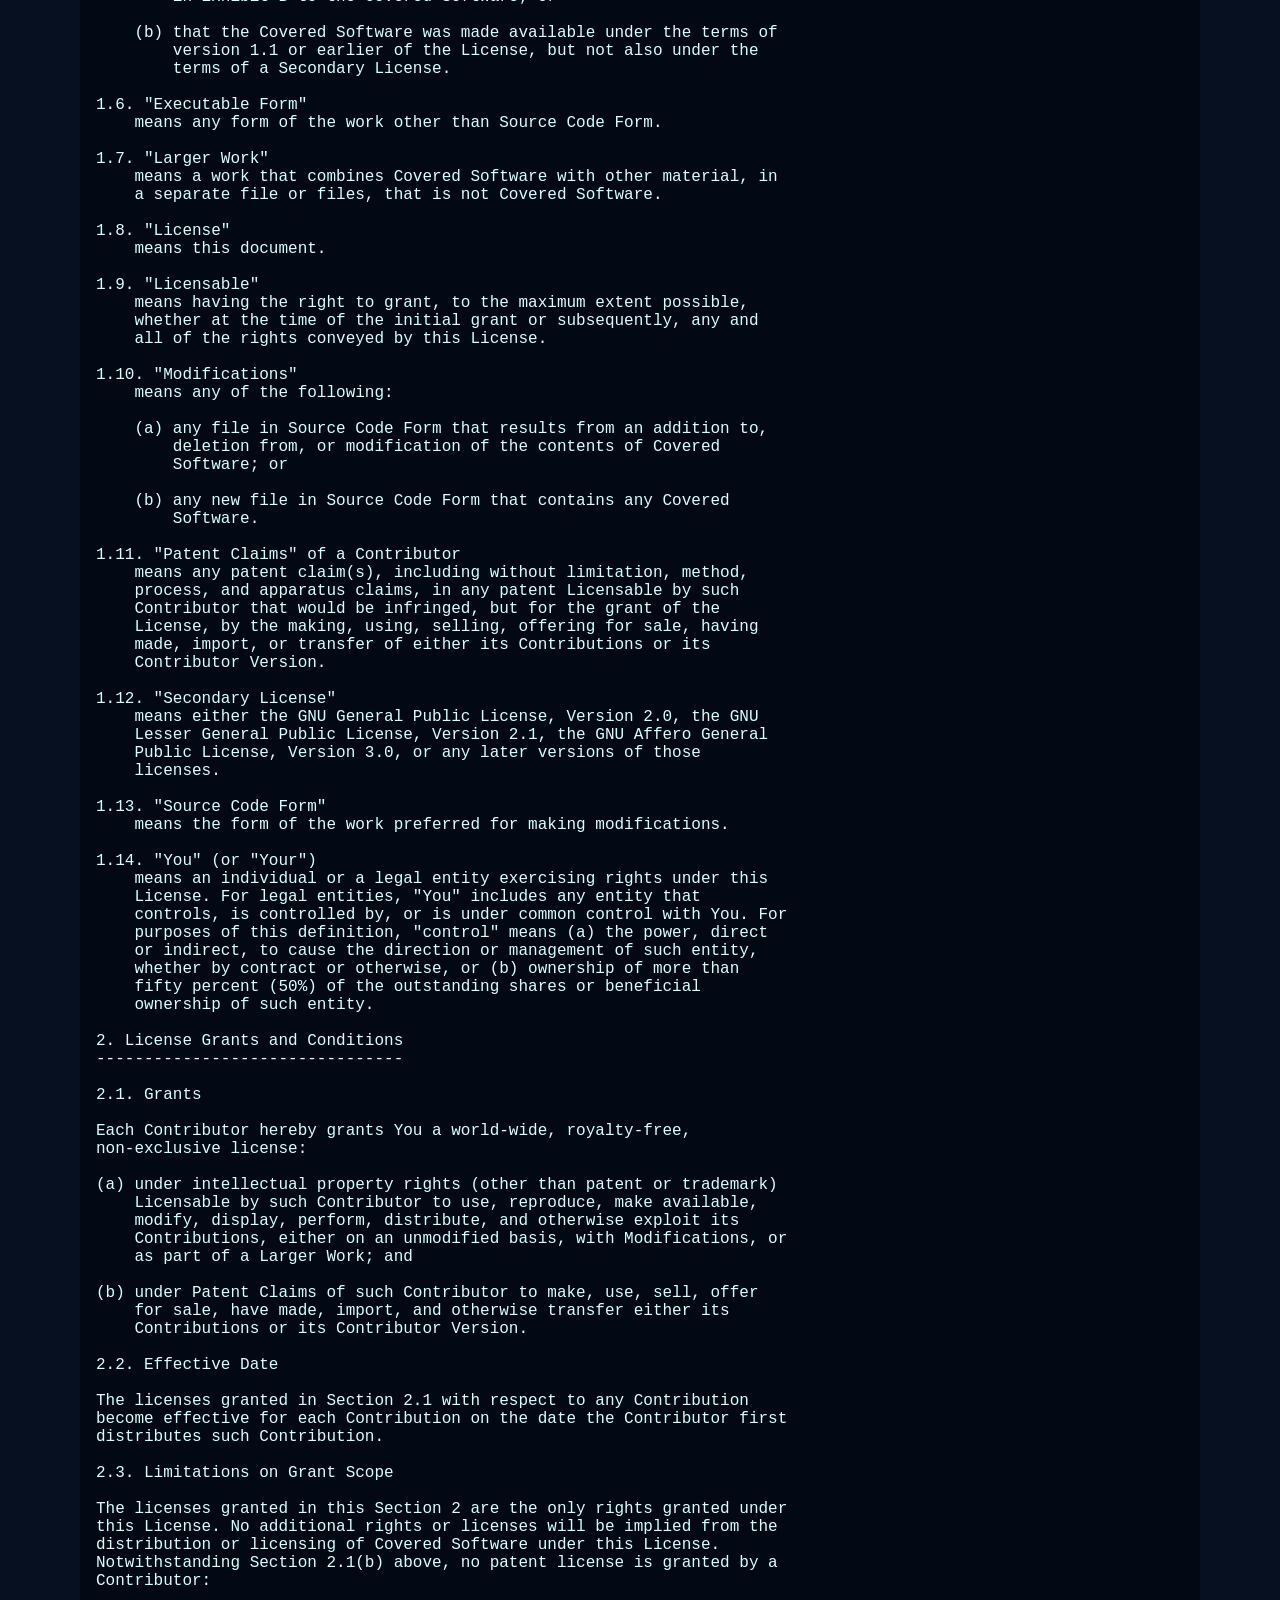
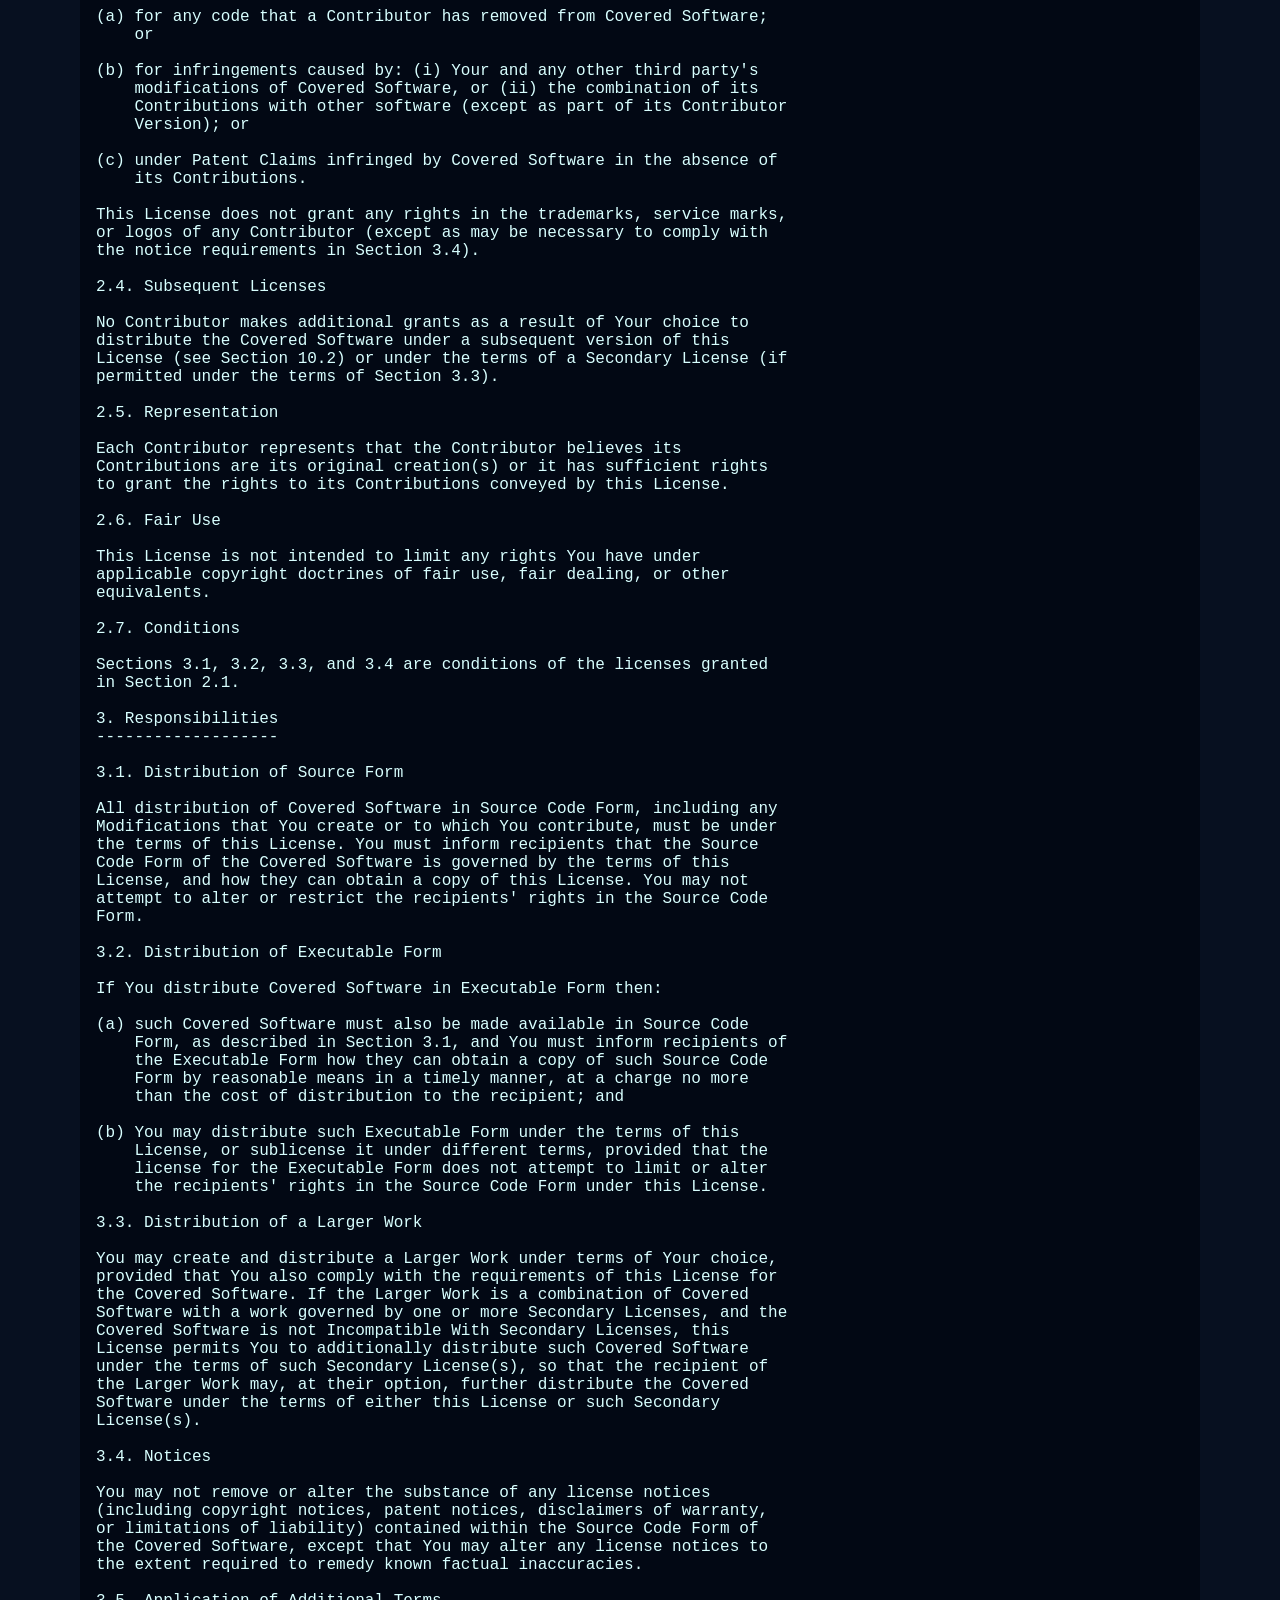
==== commit 4afdadbf: "Prepare GIBSON 0.3.0" ====
--- a/THIRD_PARTY_LICENSES.html
+++ b/THIRD_PARTY_LICENSES.html
@@ -312,7 +312,7 @@
       </tr>
       <tr>
         <td><a href="https://github.com/Popidge/gibson-ui">gibson-ui</a></td>
-        <td>0.2.0</td>
+        <td>0.3.0</td>
         <td>MIT</td>
       </tr>
       <tr>
@@ -721,6 +721,11 @@
         <td>MIT OR Apache-2.0</td>
       </tr>
       <tr>
+        <td><a href="https://github.com/serde-rs/json">serde_json</a></td>
+        <td>1.0.151</td>
+        <td>MIT OR Apache-2.0</td>
+      </tr>
+      <tr>
         <td><a href="https://github.com/toml-rs/toml">serde_spanned</a></td>
         <td>1.1.1</td>
         <td>MIT OR Apache-2.0</td>
@@ -1124,6 +1129,11 @@
         <td><a href="https://github.com/google/zerocopy">zerocopy-derive</a></td>
         <td>0.8.56</td>
         <td>BSD-2-Clause OR Apache-2.0 OR MIT</td>
+      </tr>
+      <tr>
+        <td><a href="https://github.com/dtolnay/zmij">zmij</a></td>
+        <td>1.0.23</td>
+        <td>MIT</td>
       </tr>
       <tr>
         <td><a href="https://github.com/etemesi254/zune-image">zune-core</a></td>
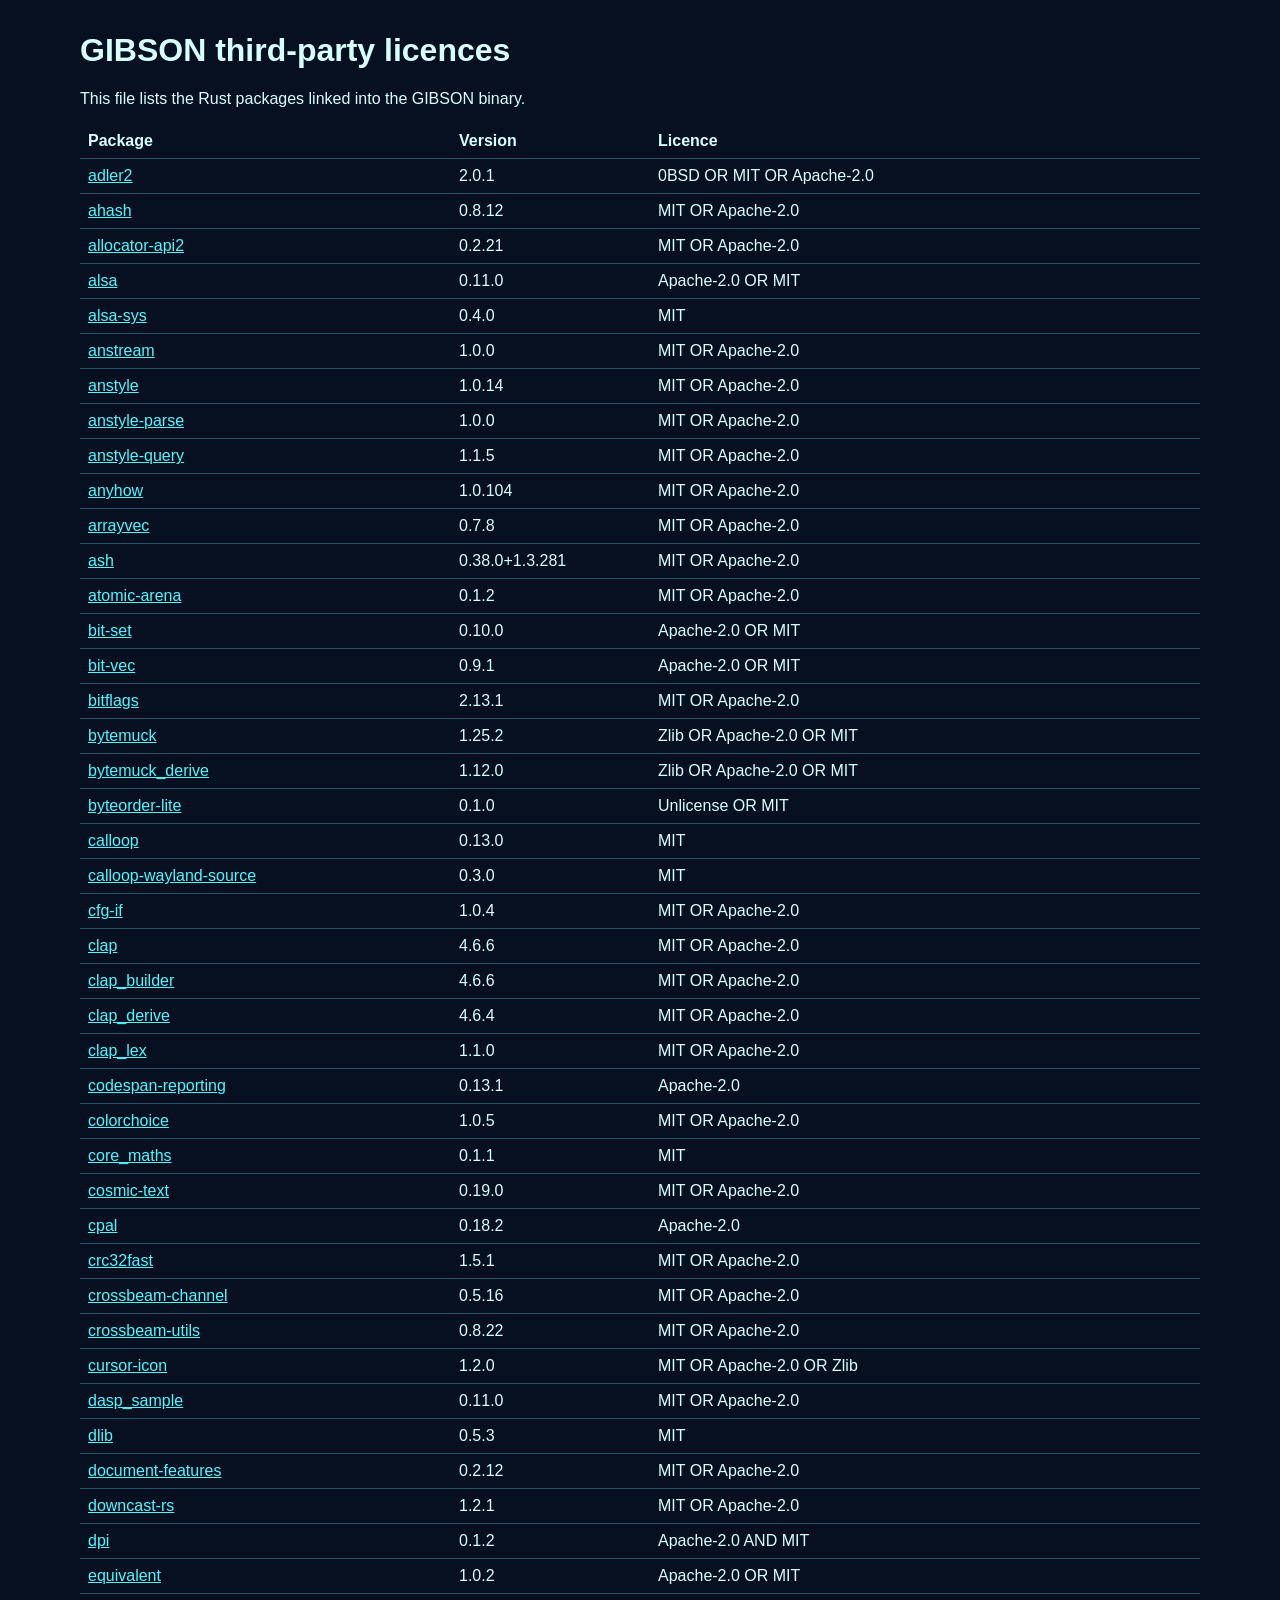
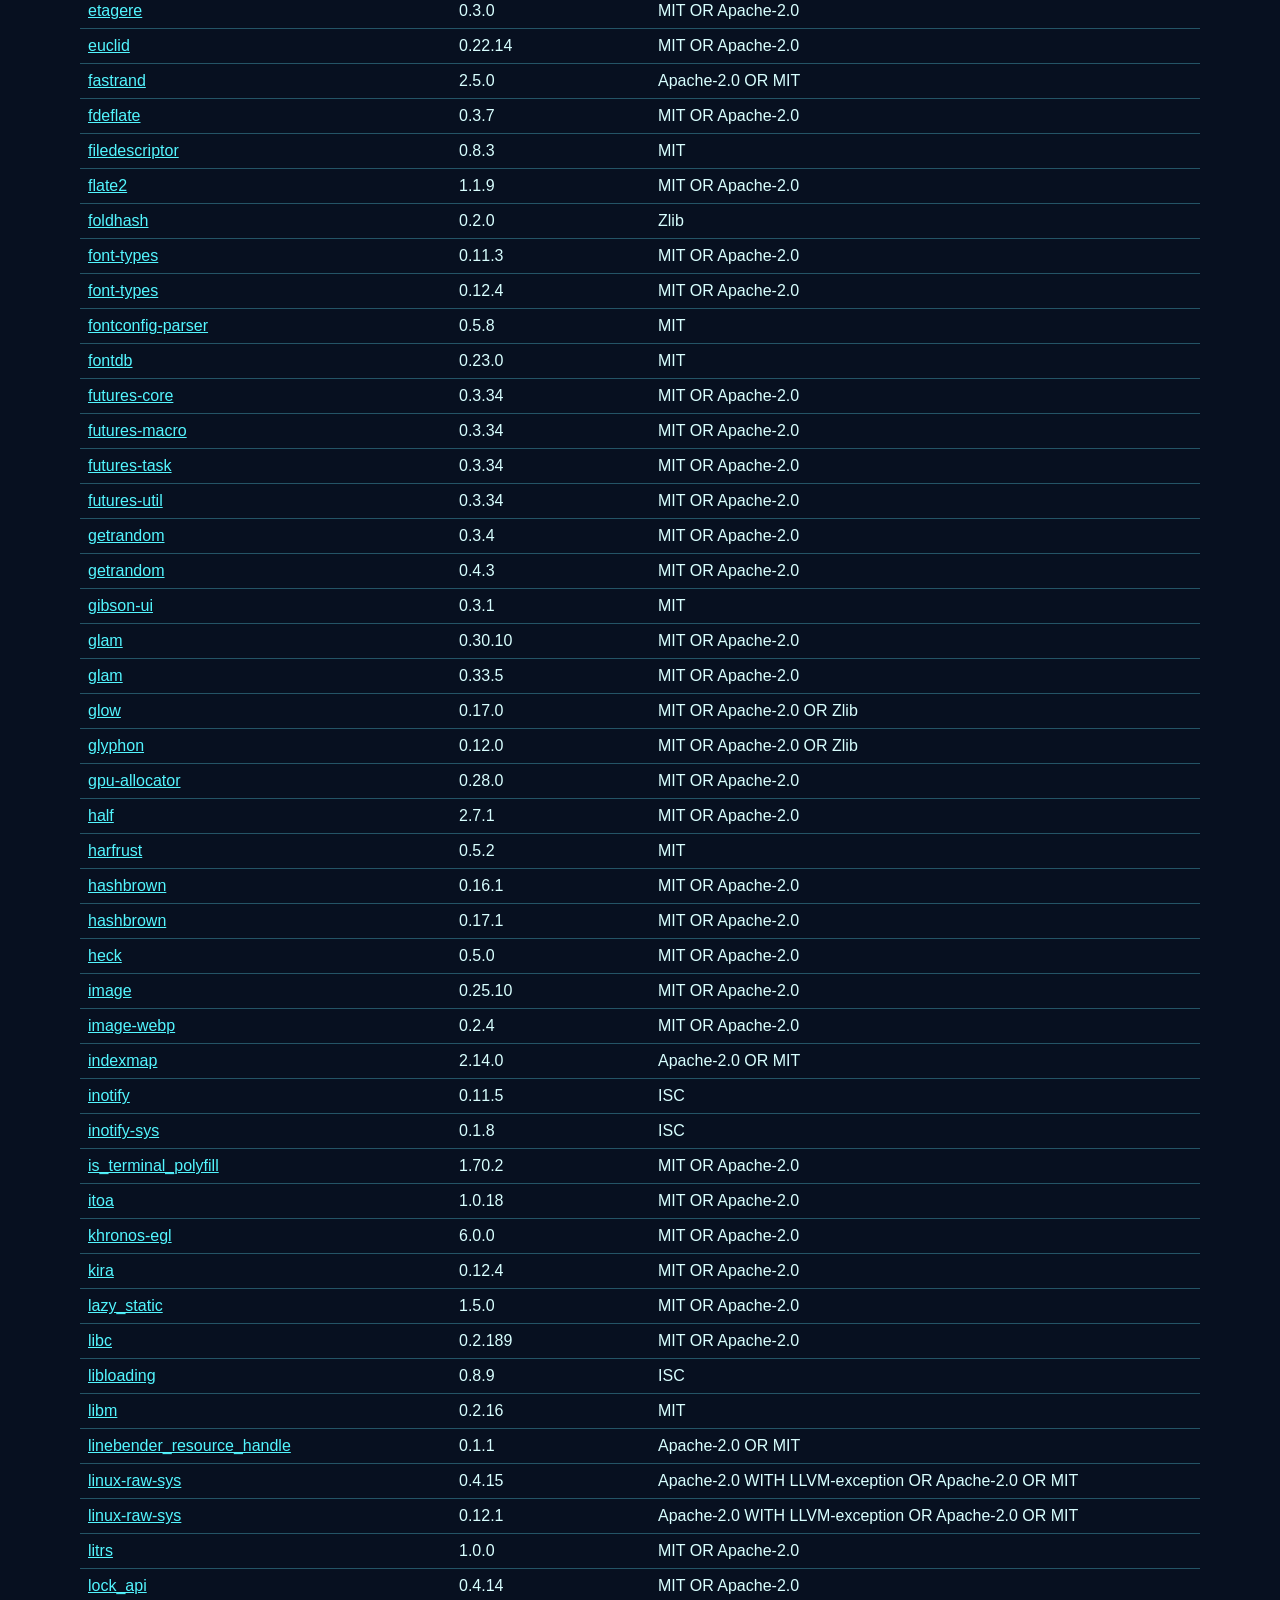
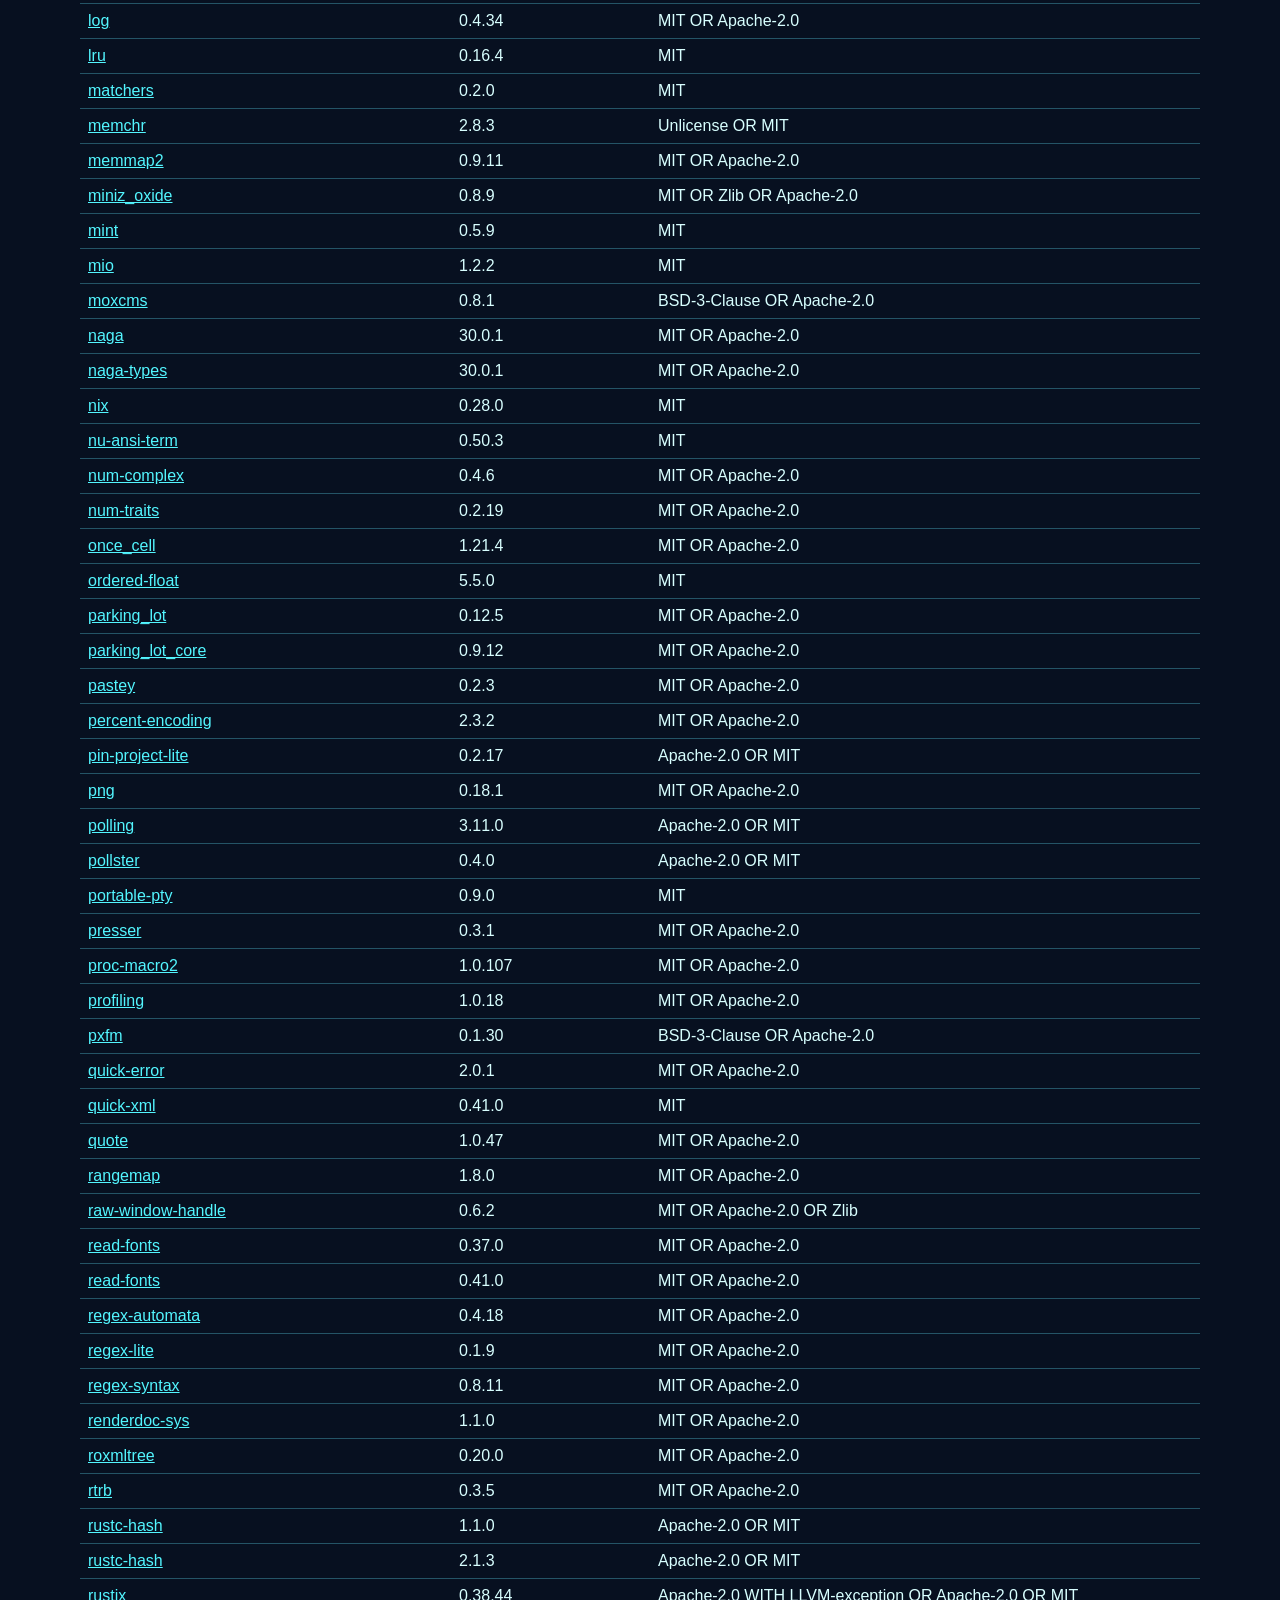
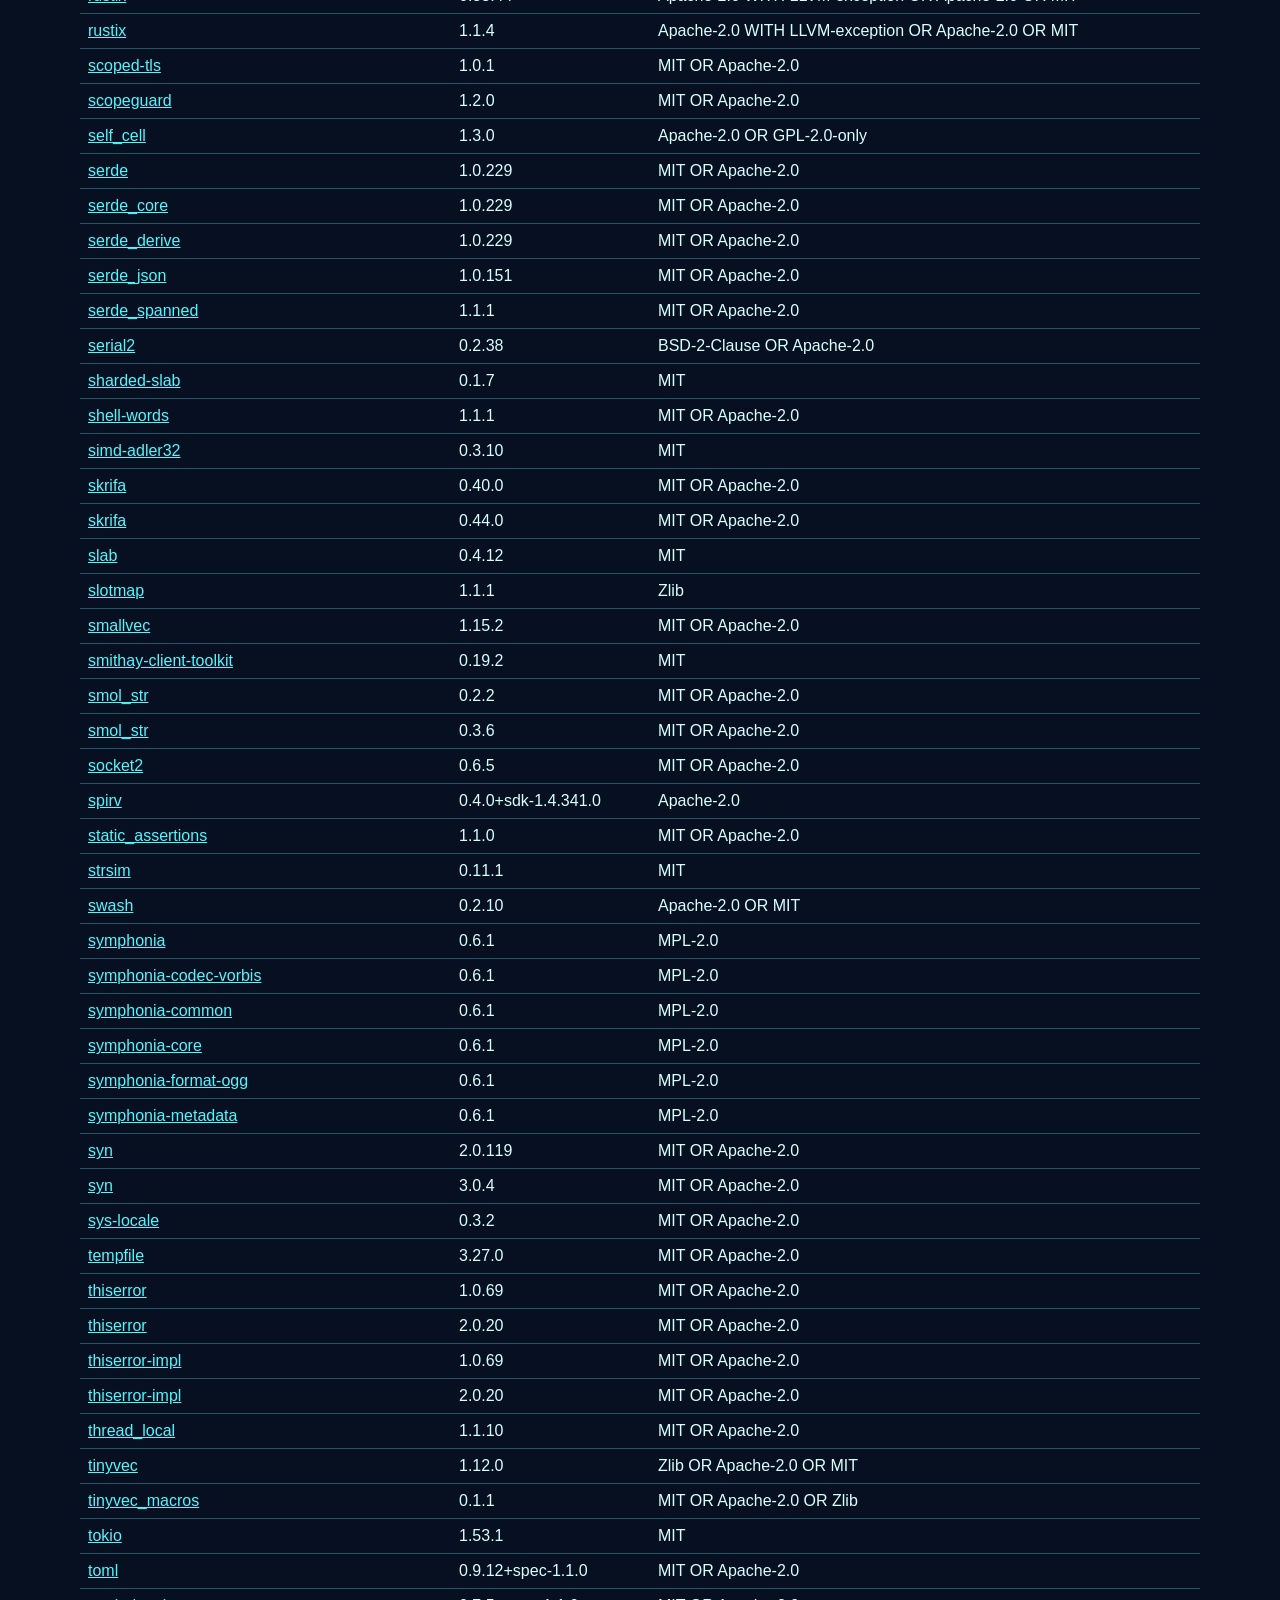
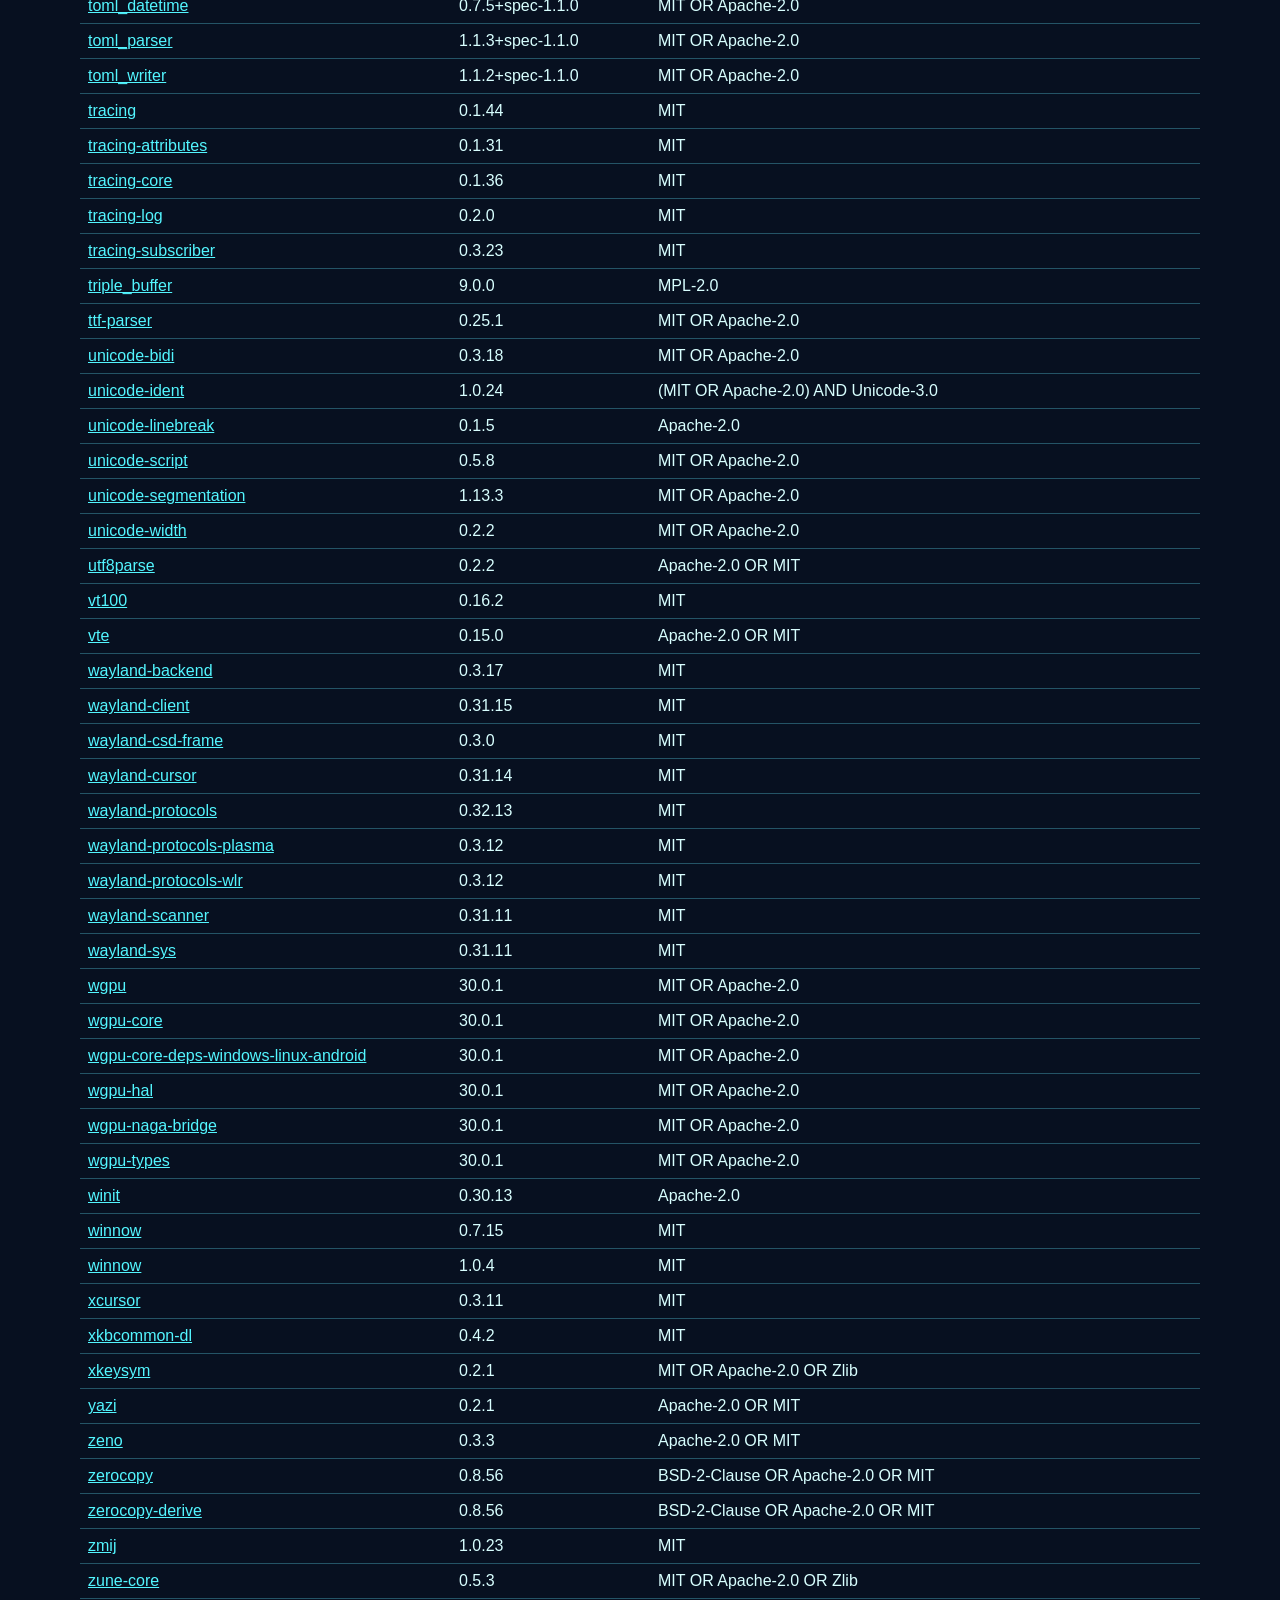
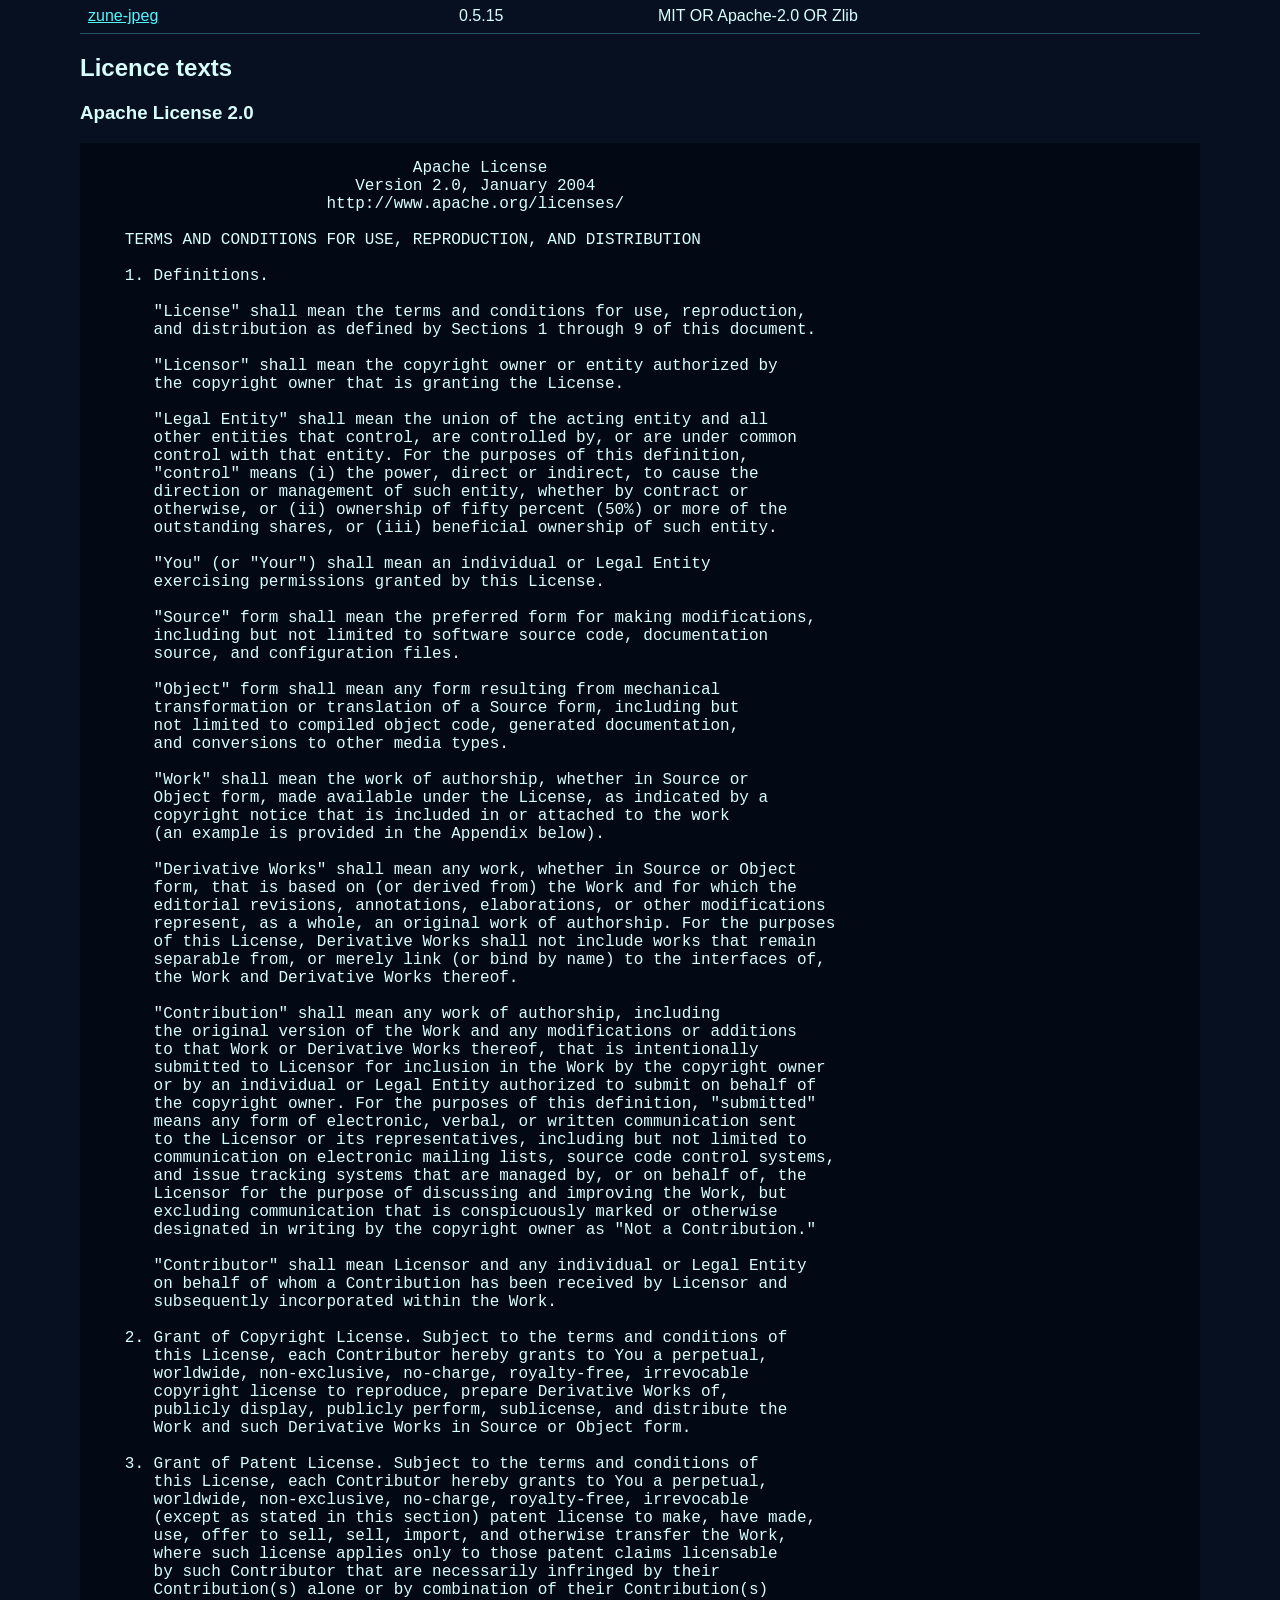
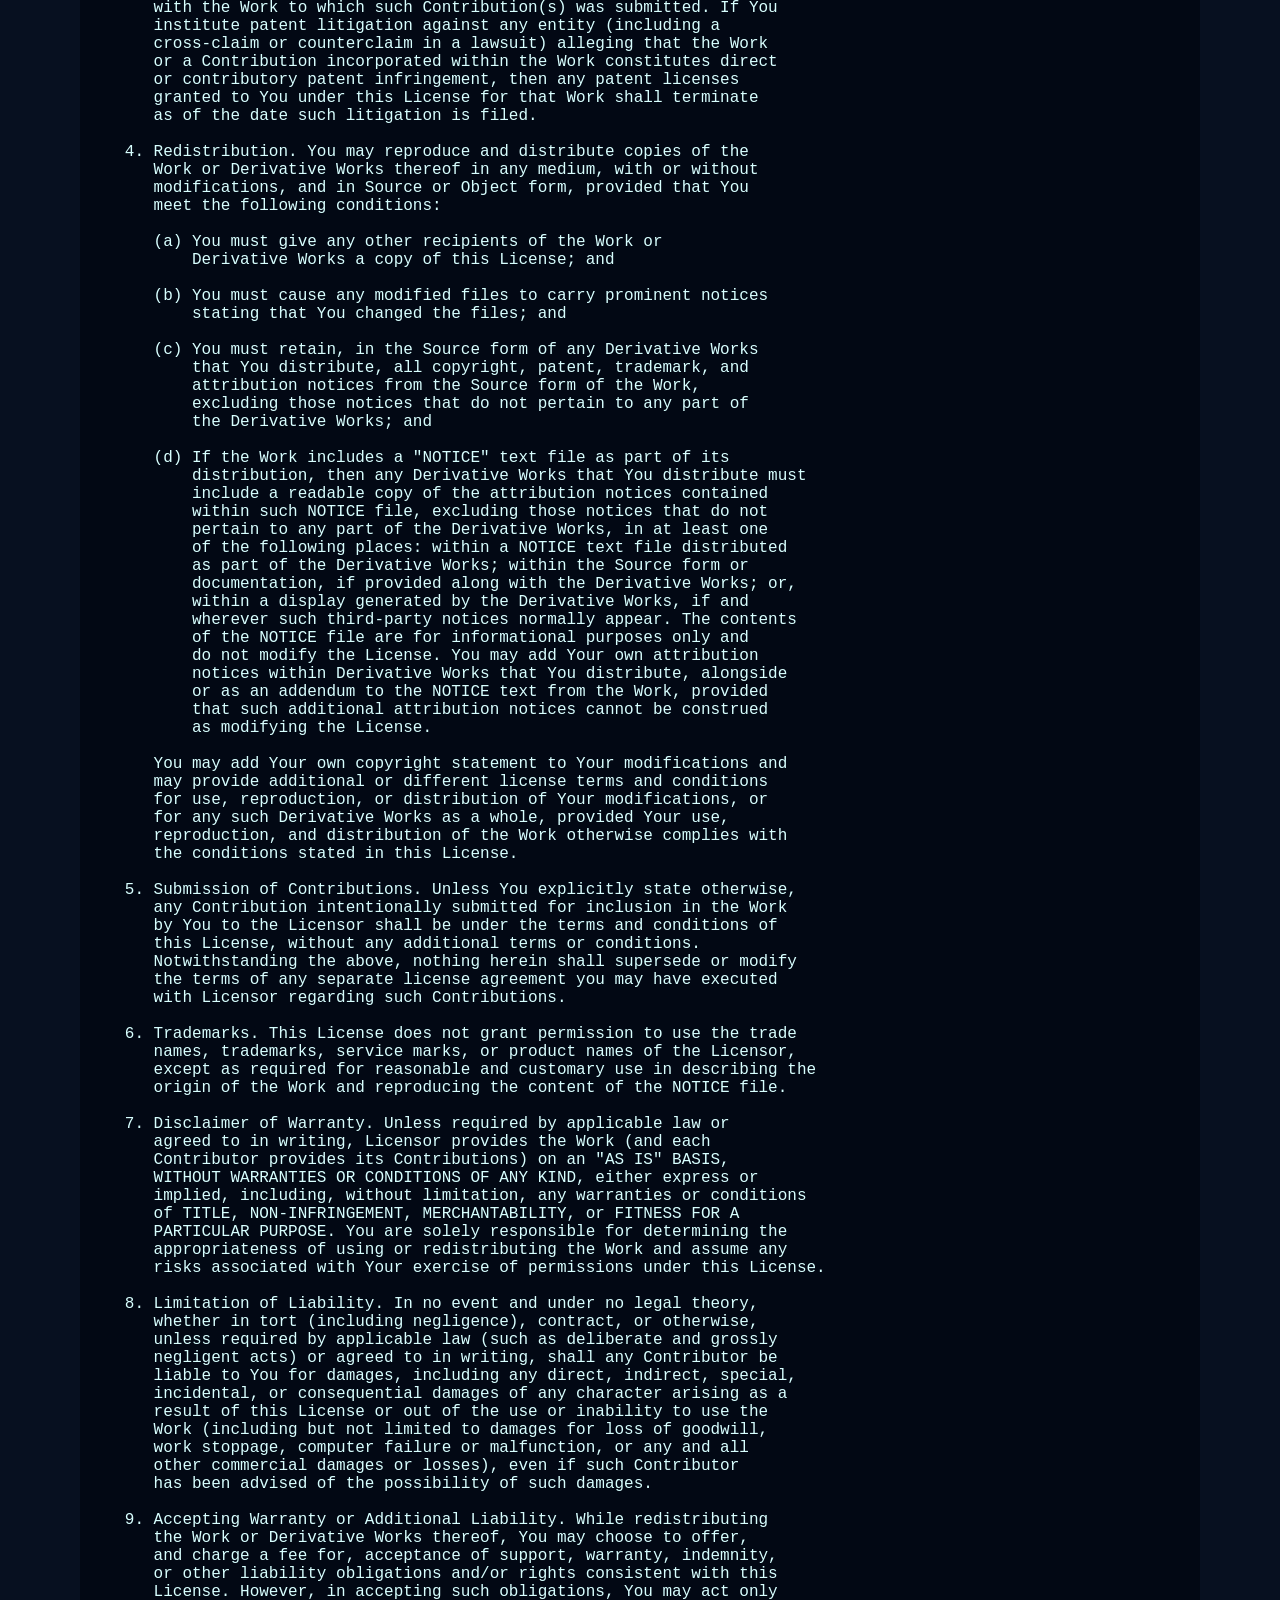
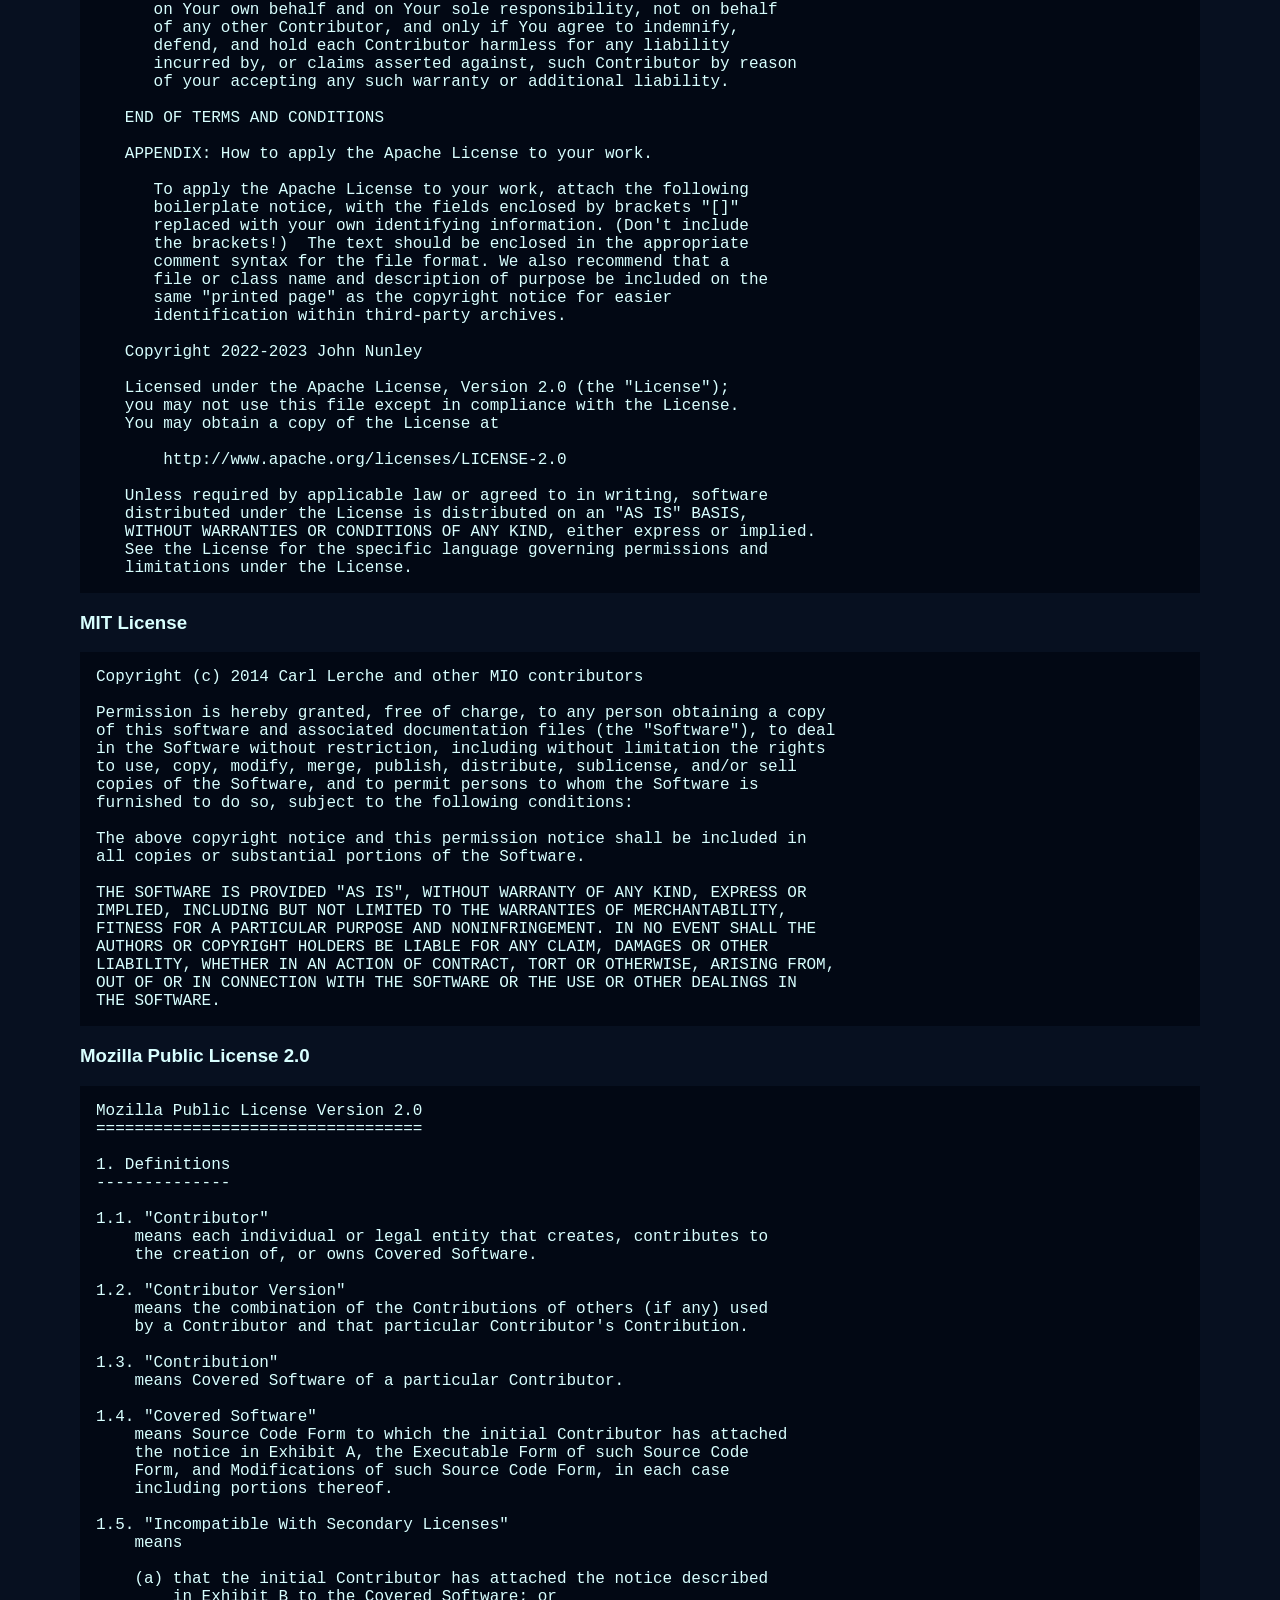
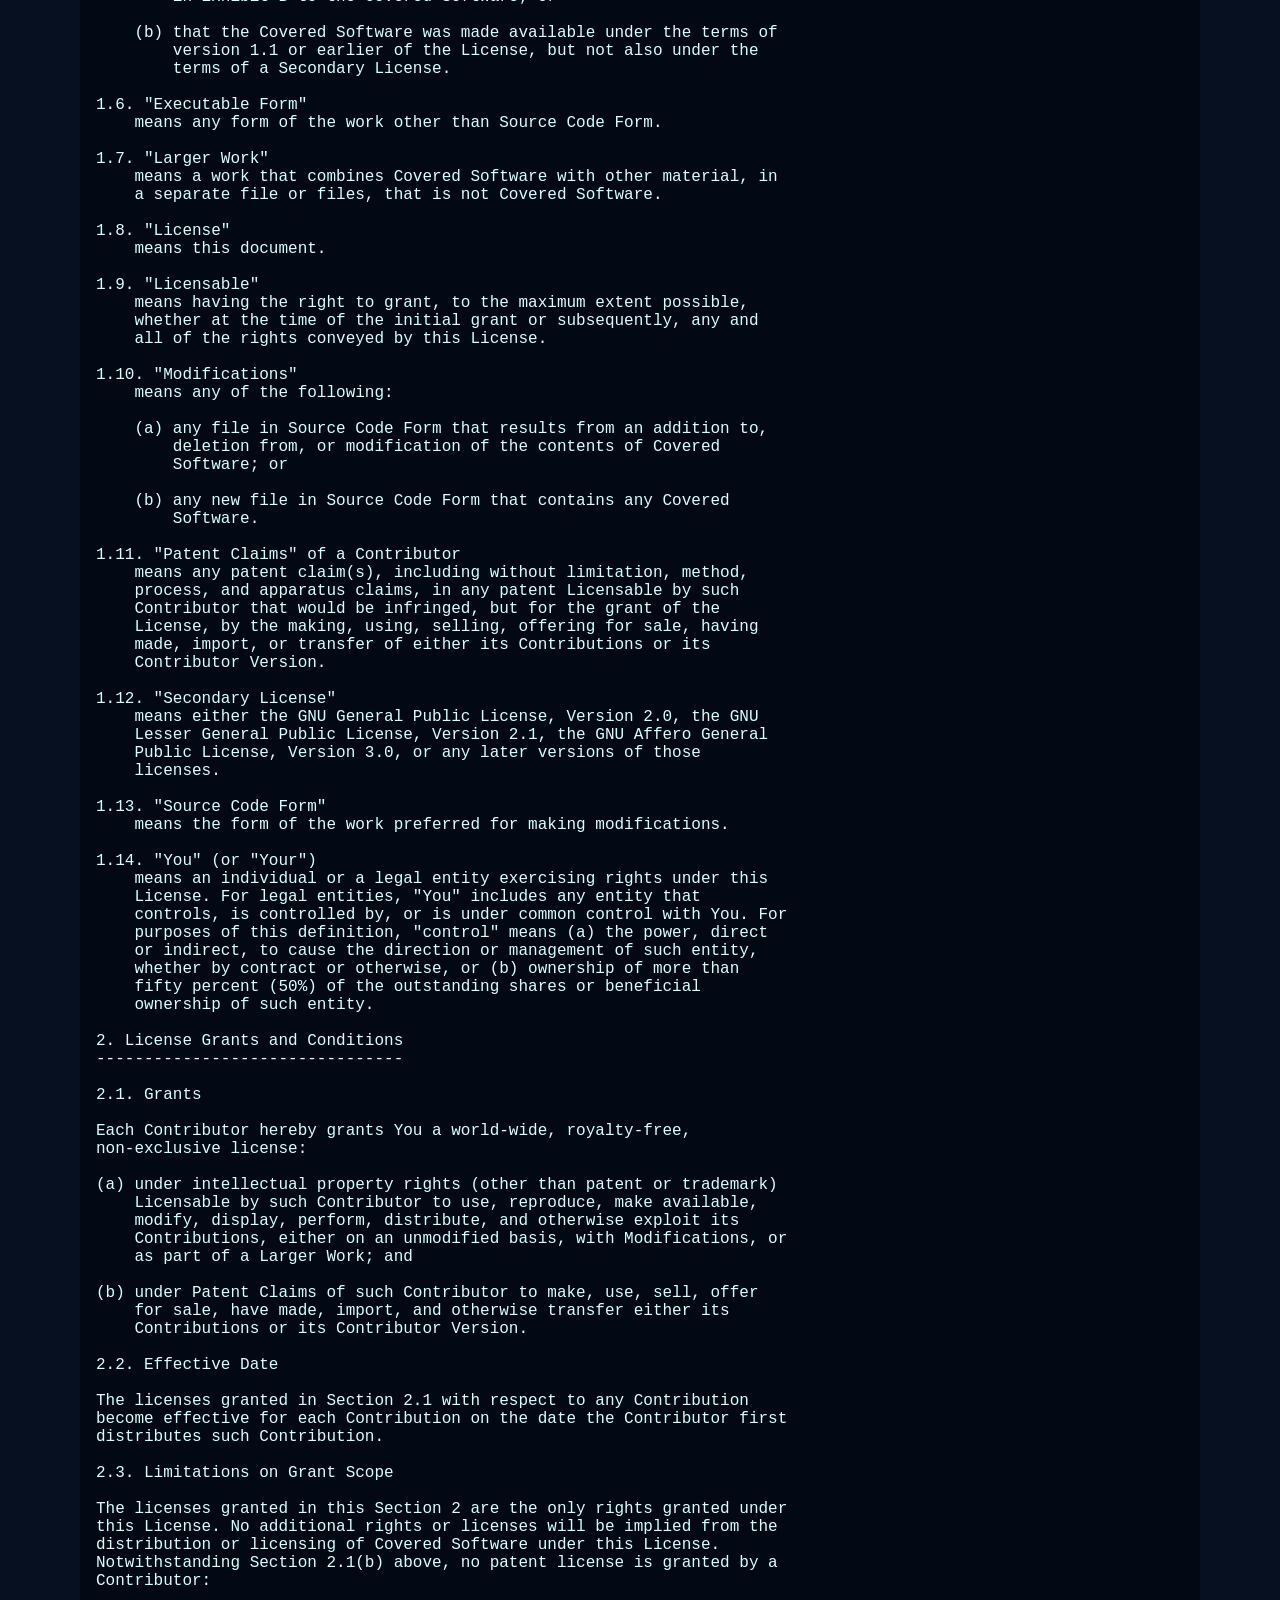
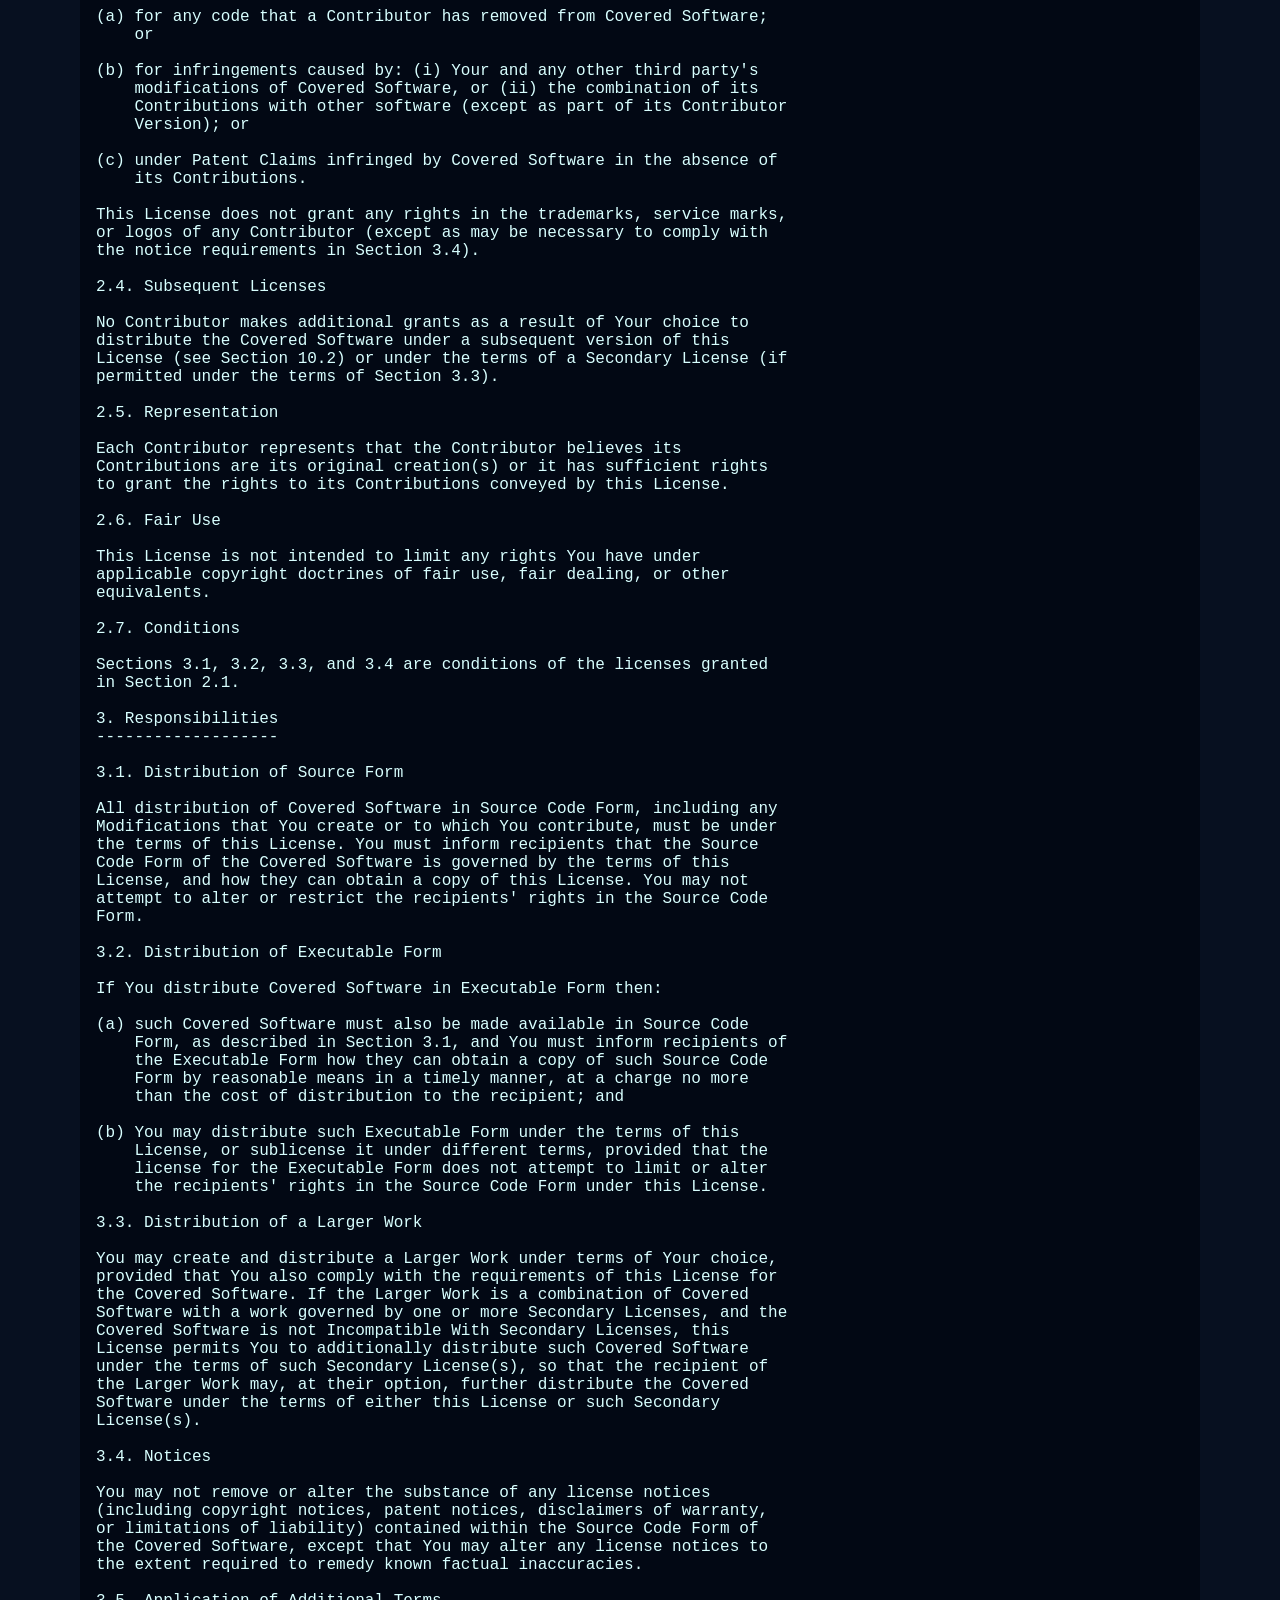
==== commit 31ccd10e: "Prepare GIBSON 0.3.1 release" ====
--- a/THIRD_PARTY_LICENSES.html
+++ b/THIRD_PARTY_LICENSES.html
@@ -312,7 +312,7 @@
       </tr>
       <tr>
         <td><a href="https://github.com/Popidge/gibson-ui">gibson-ui</a></td>
-        <td>0.3.0</td>
+        <td>0.3.1</td>
         <td>MIT</td>
       </tr>
       <tr>
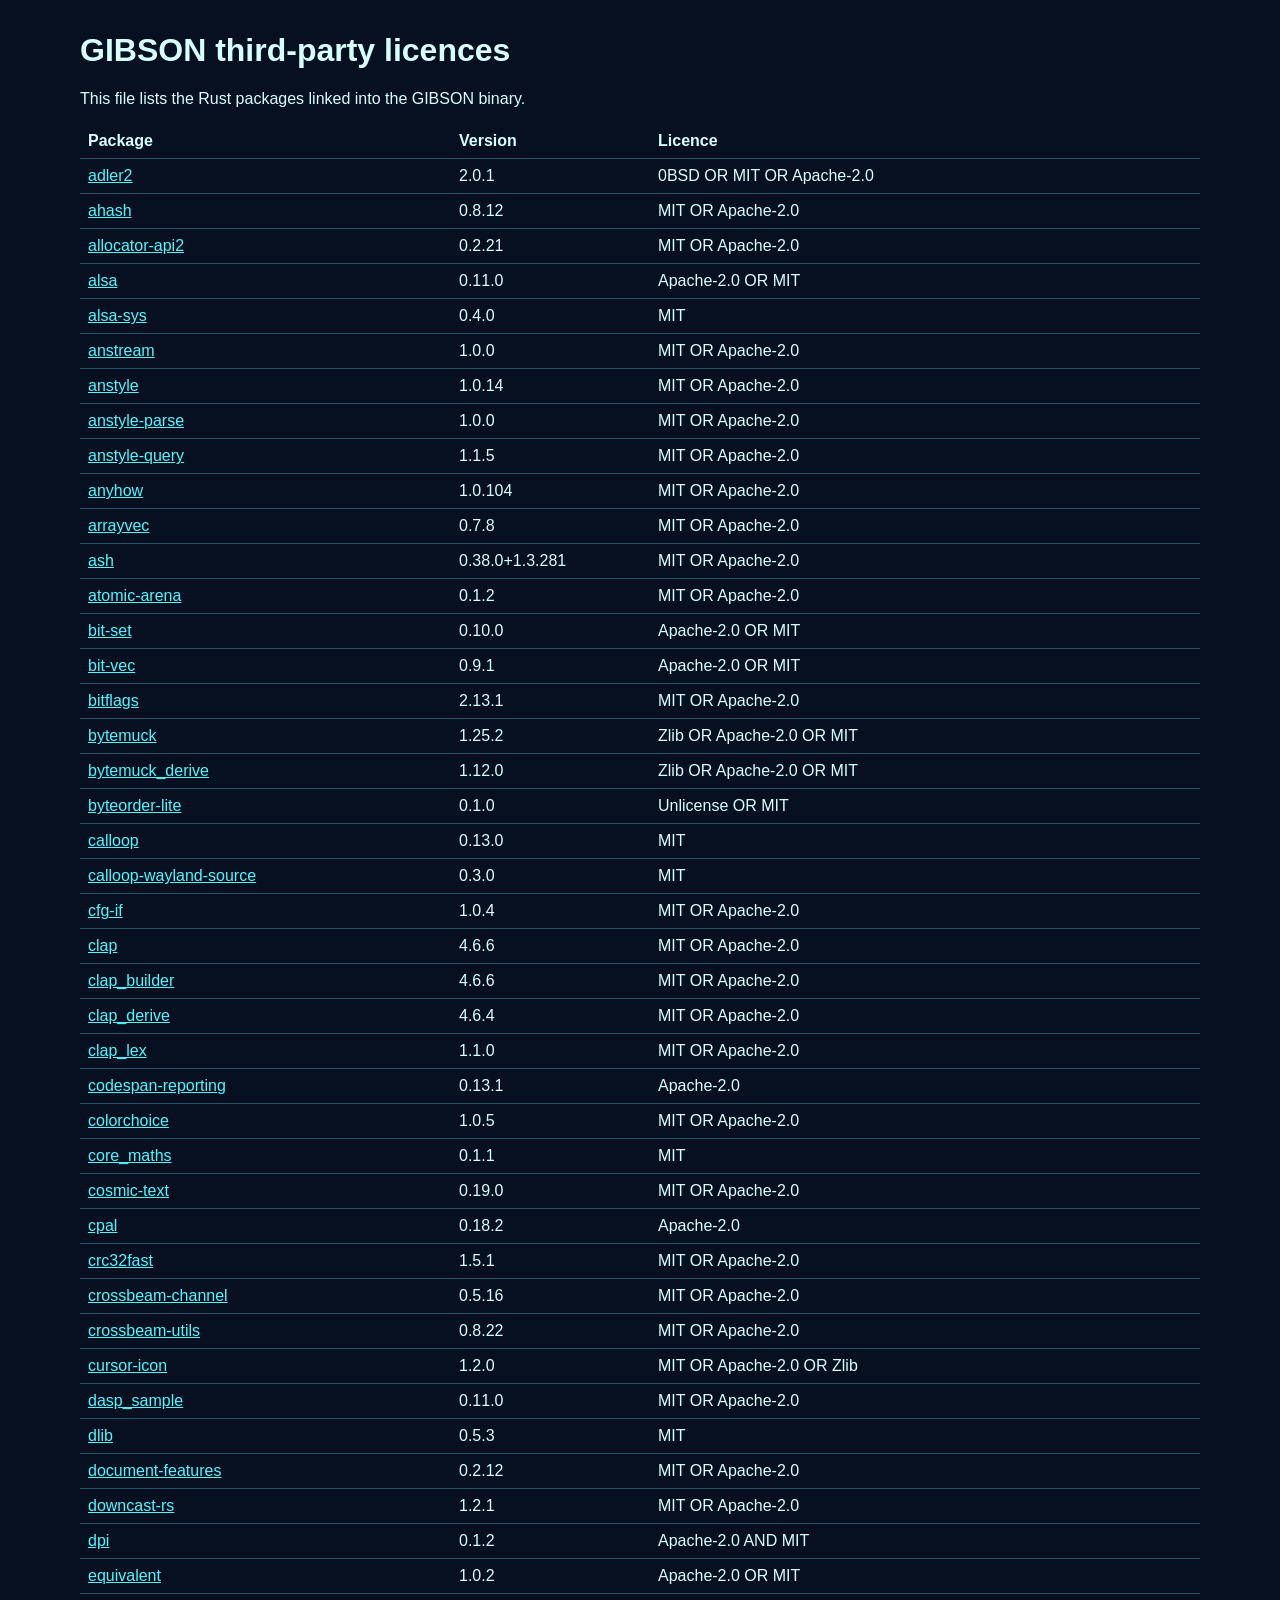
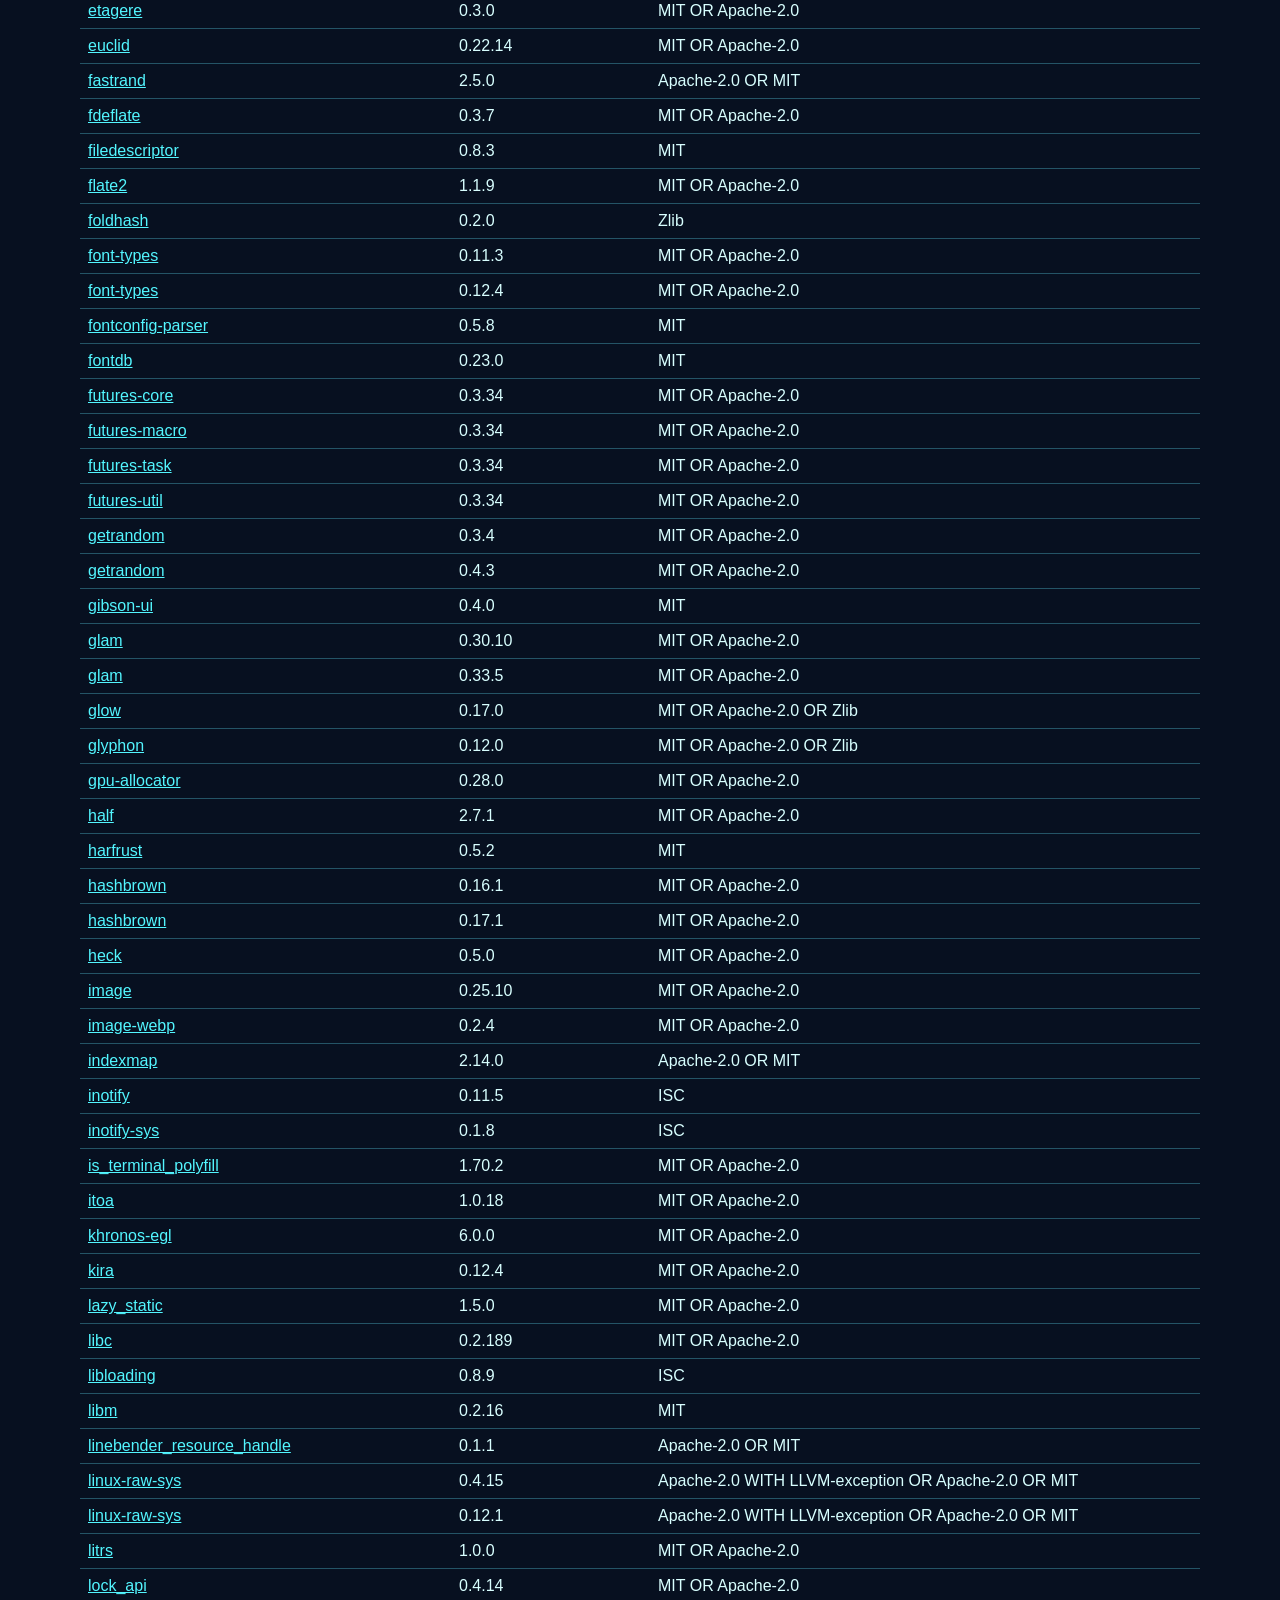
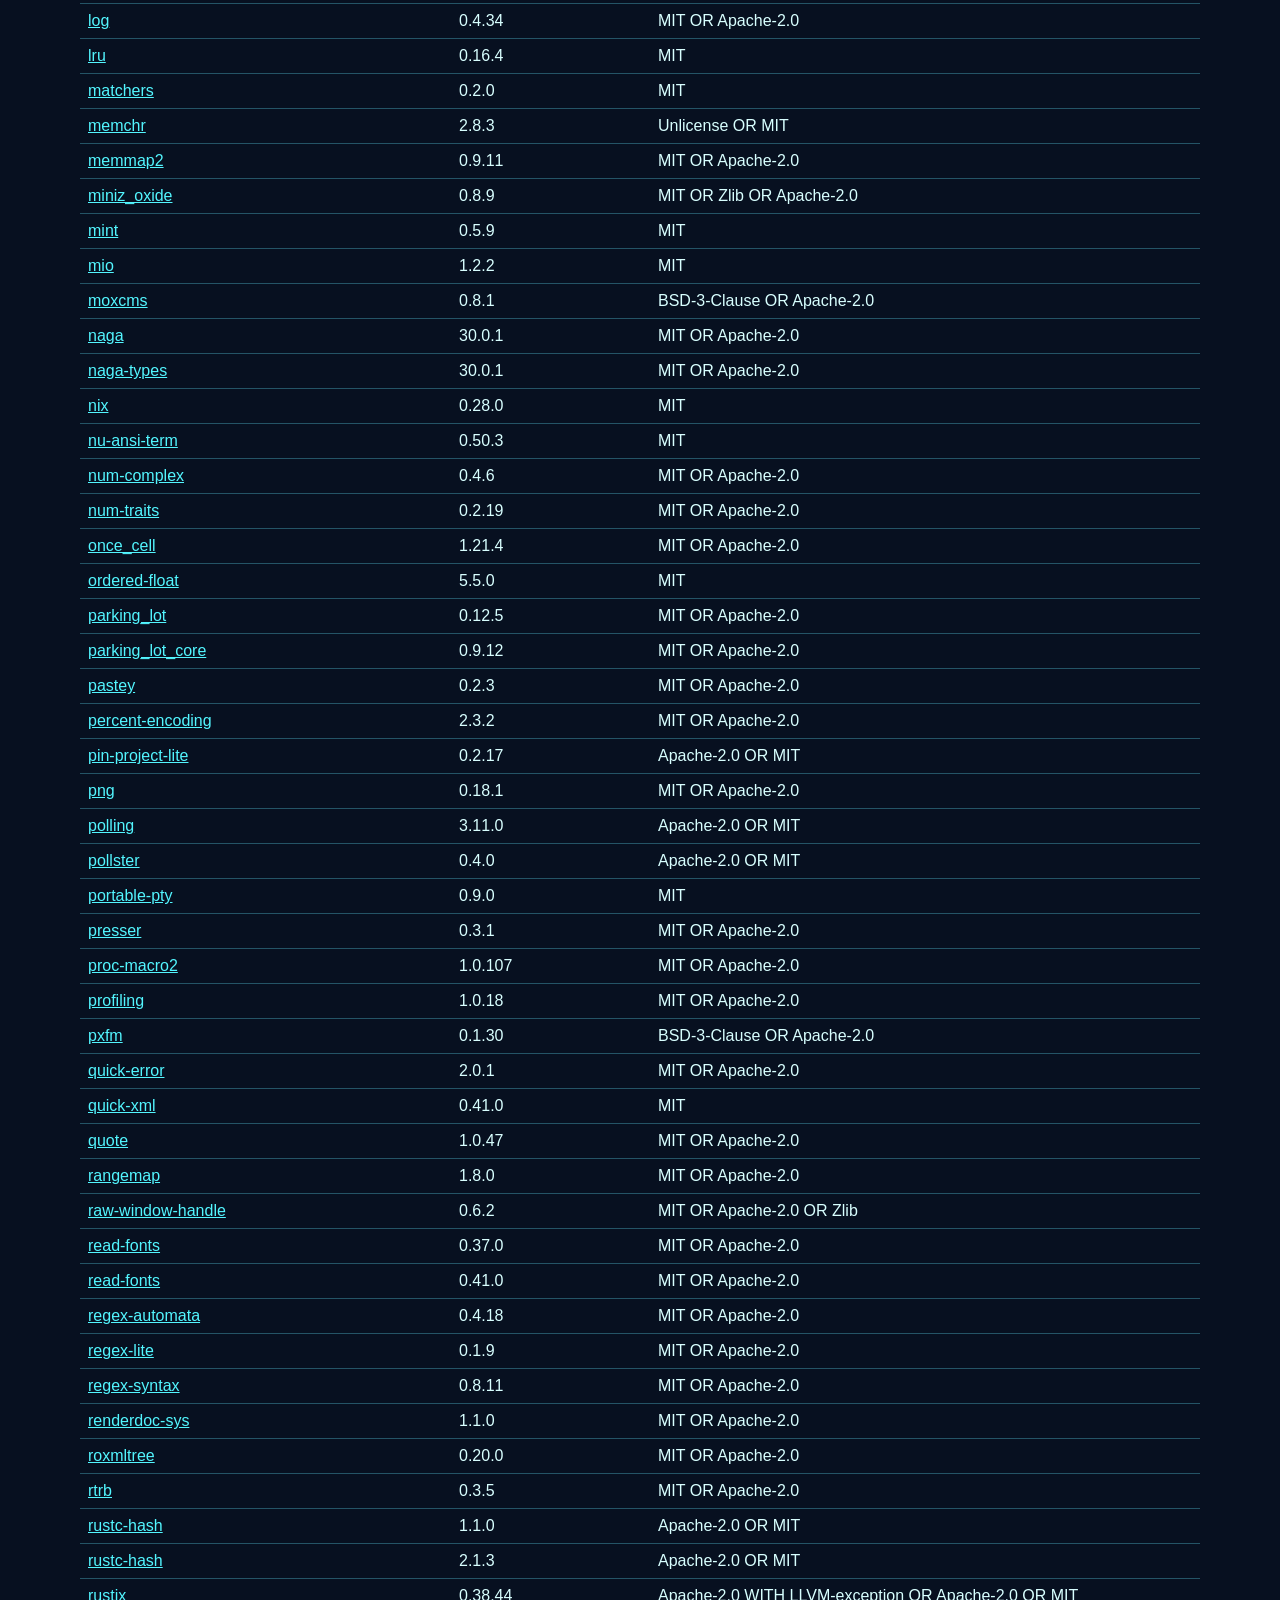
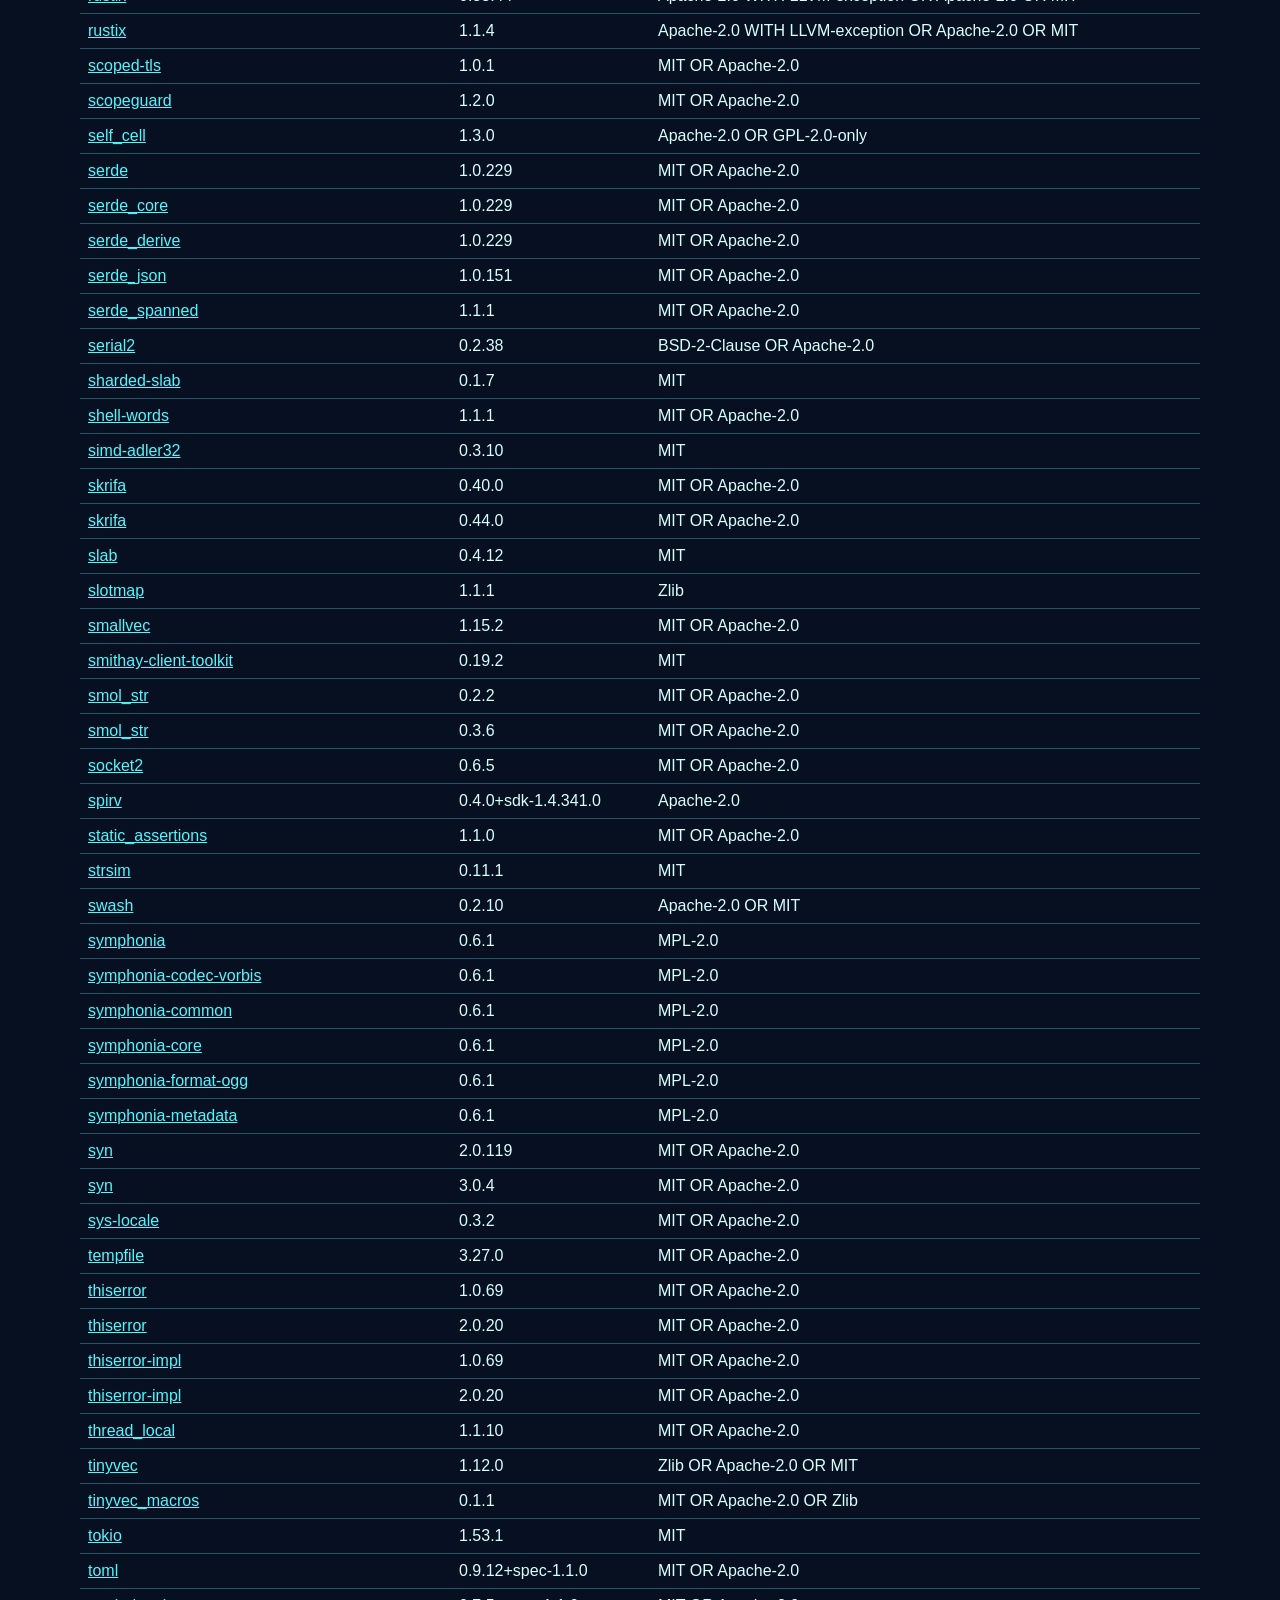
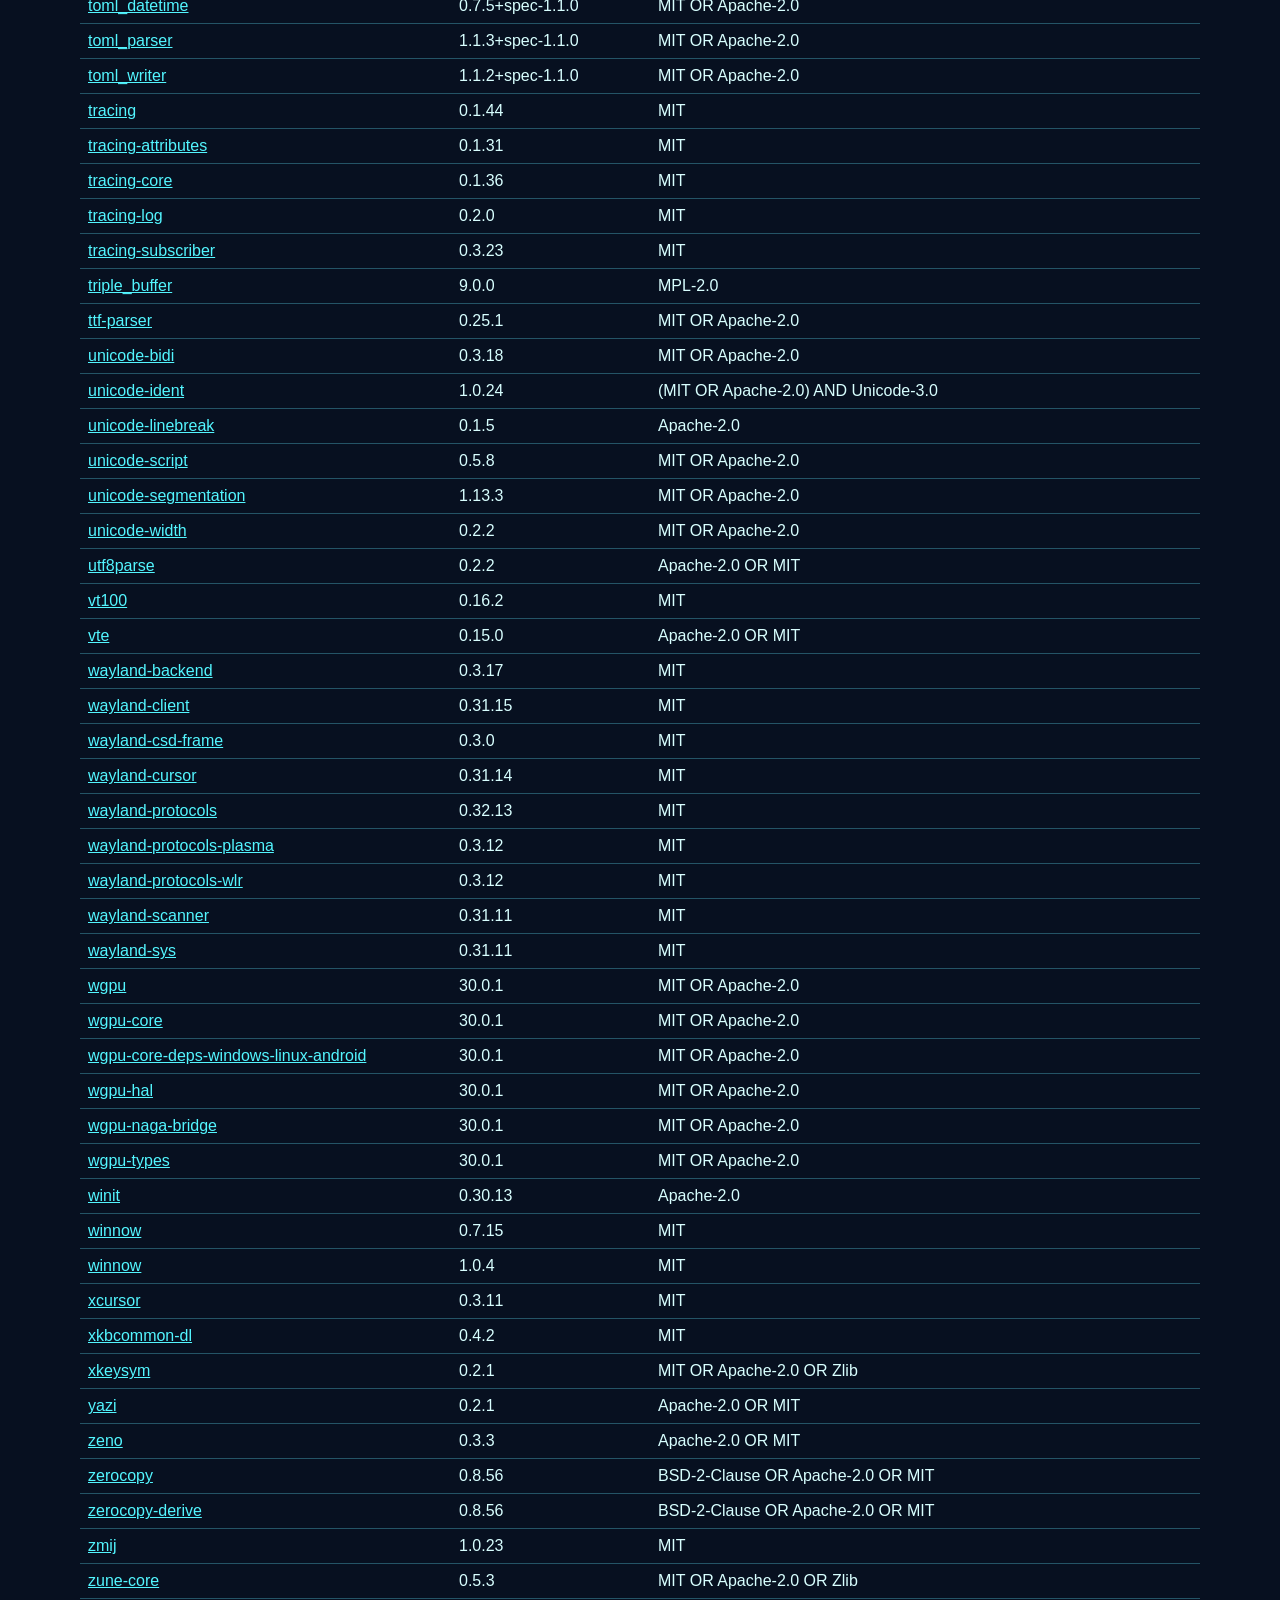
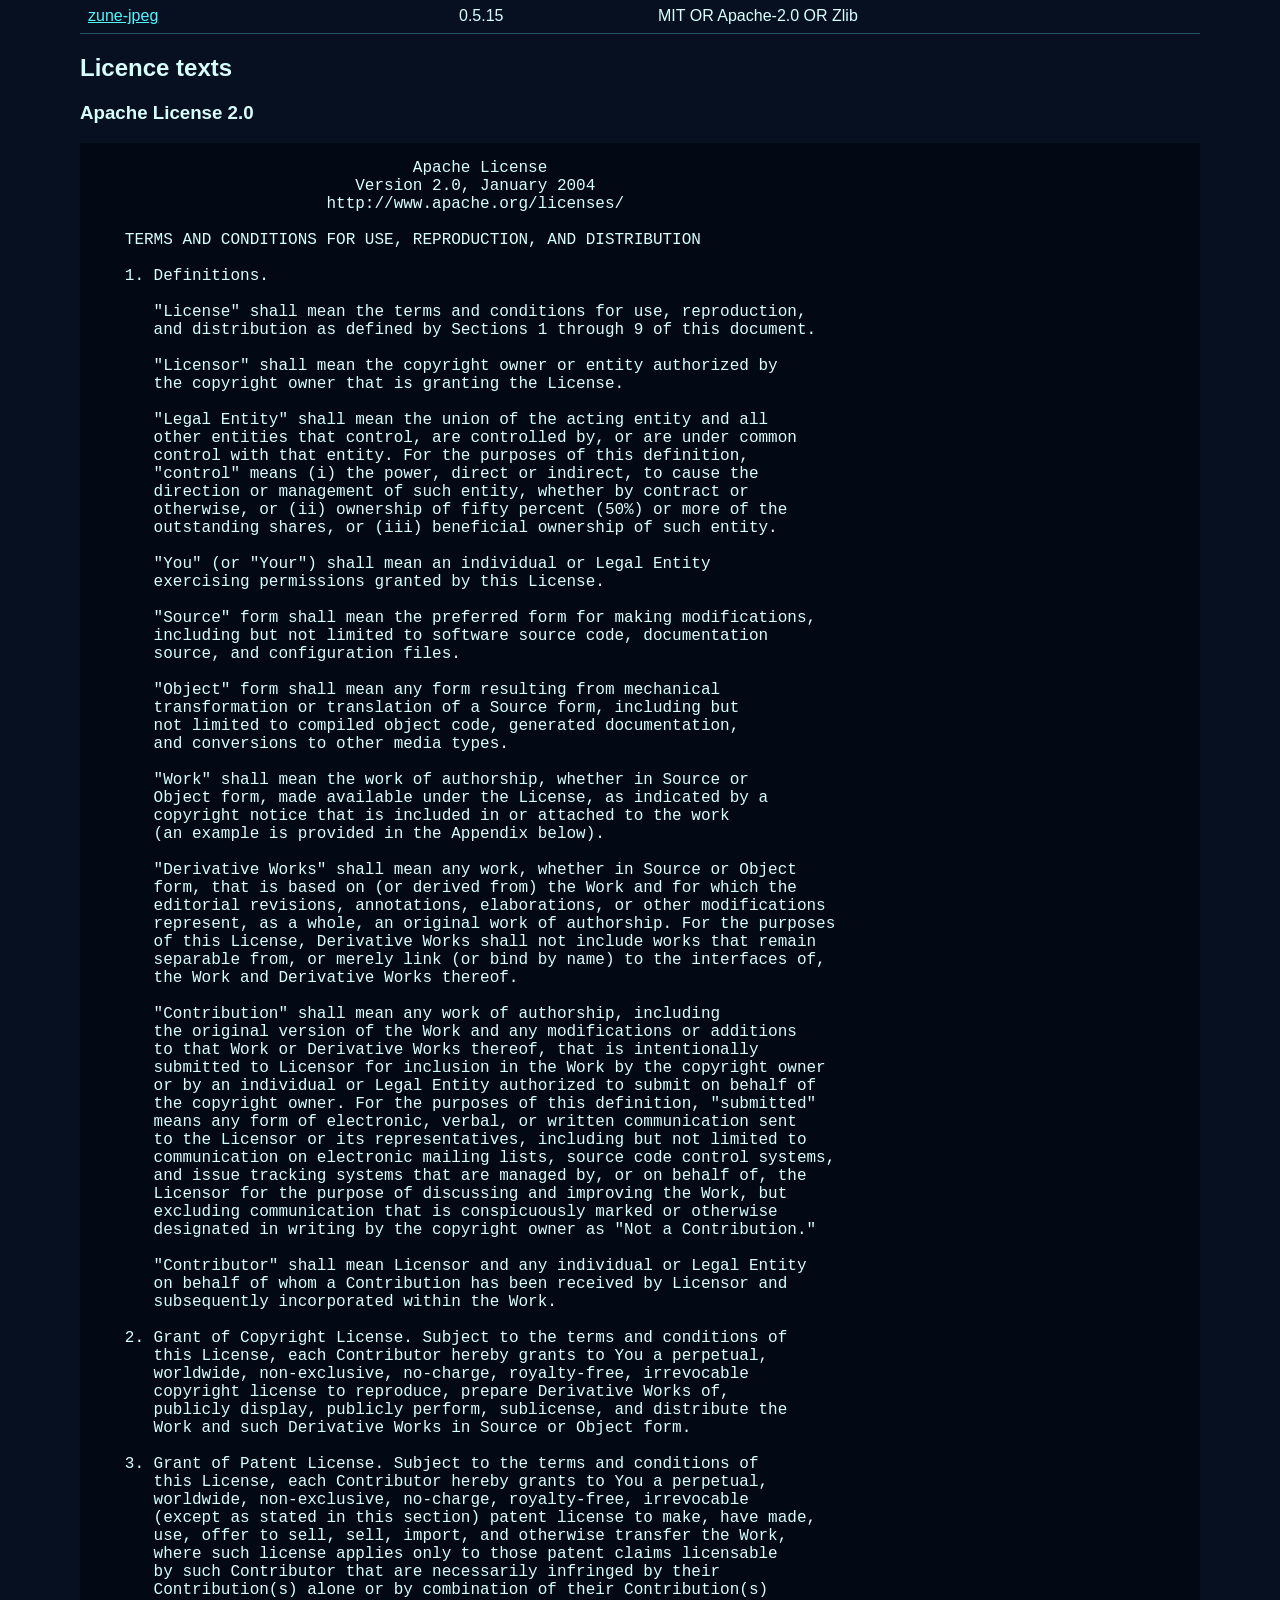
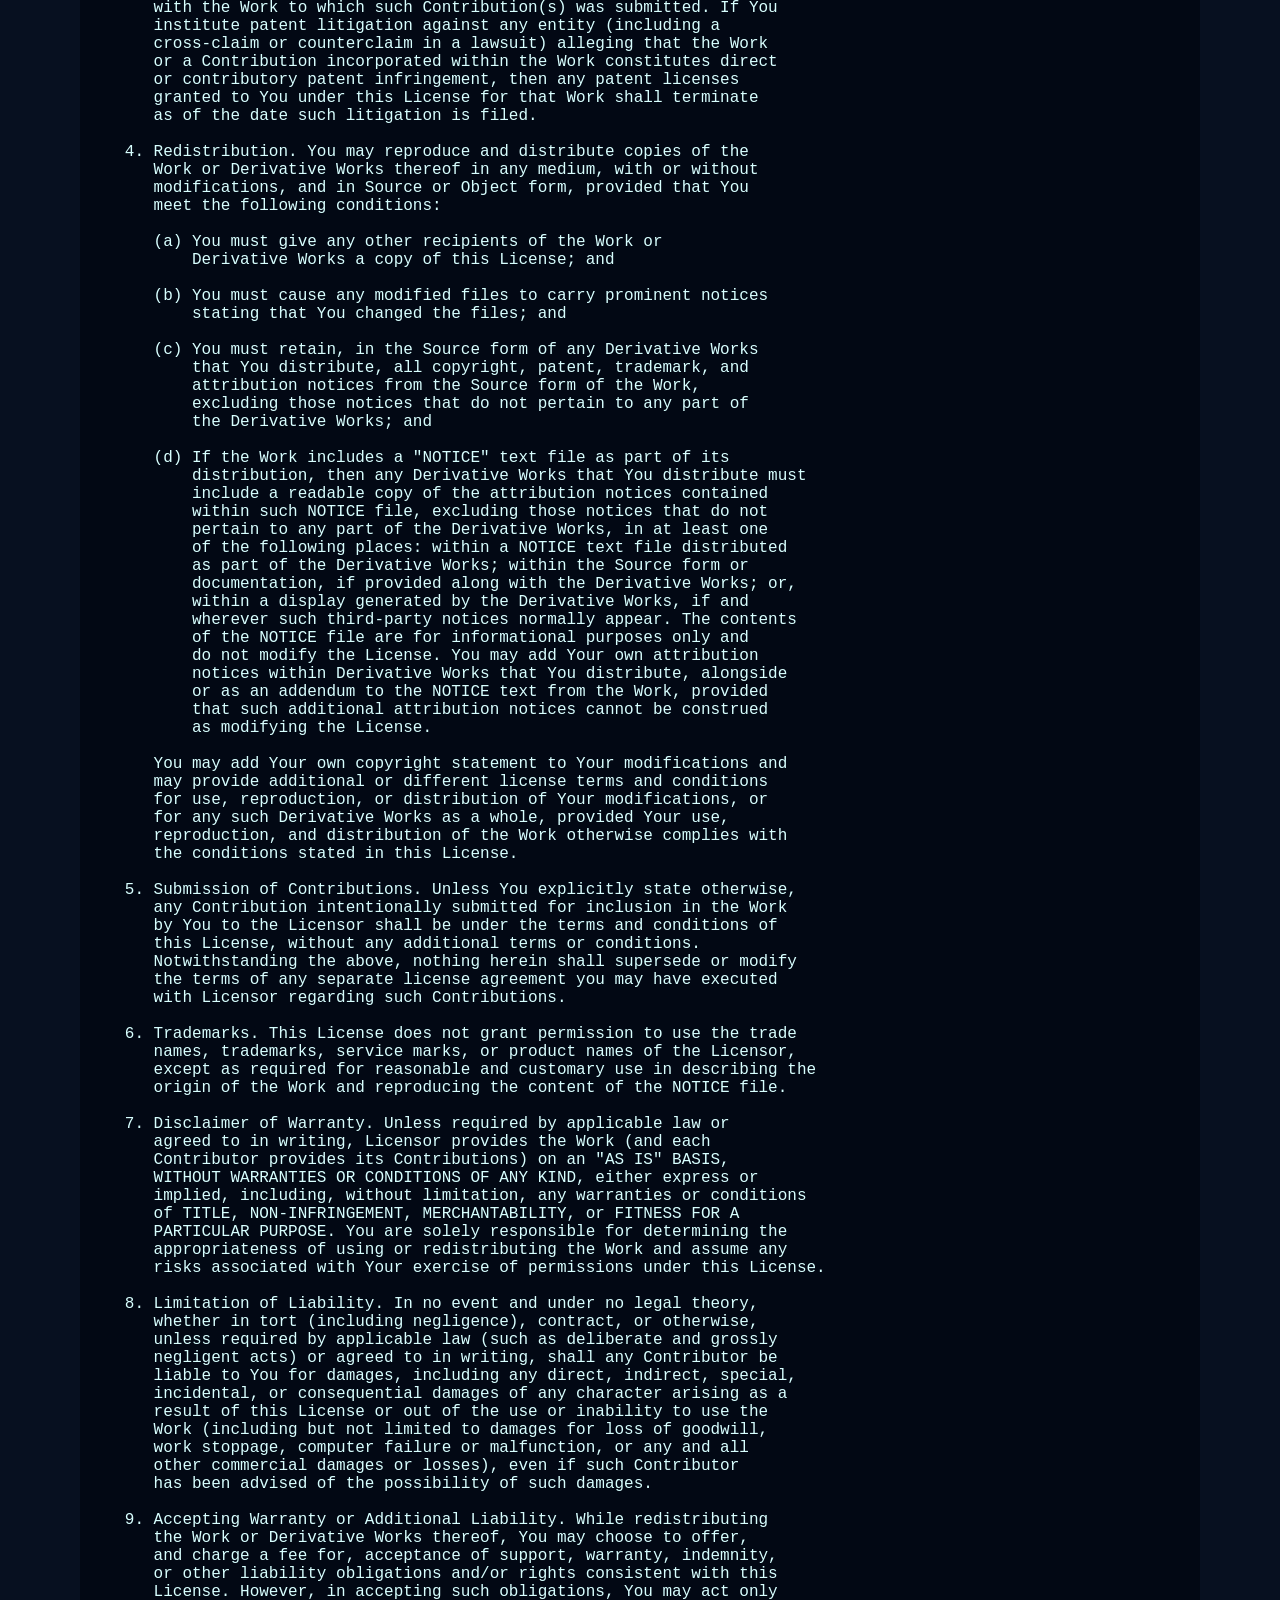
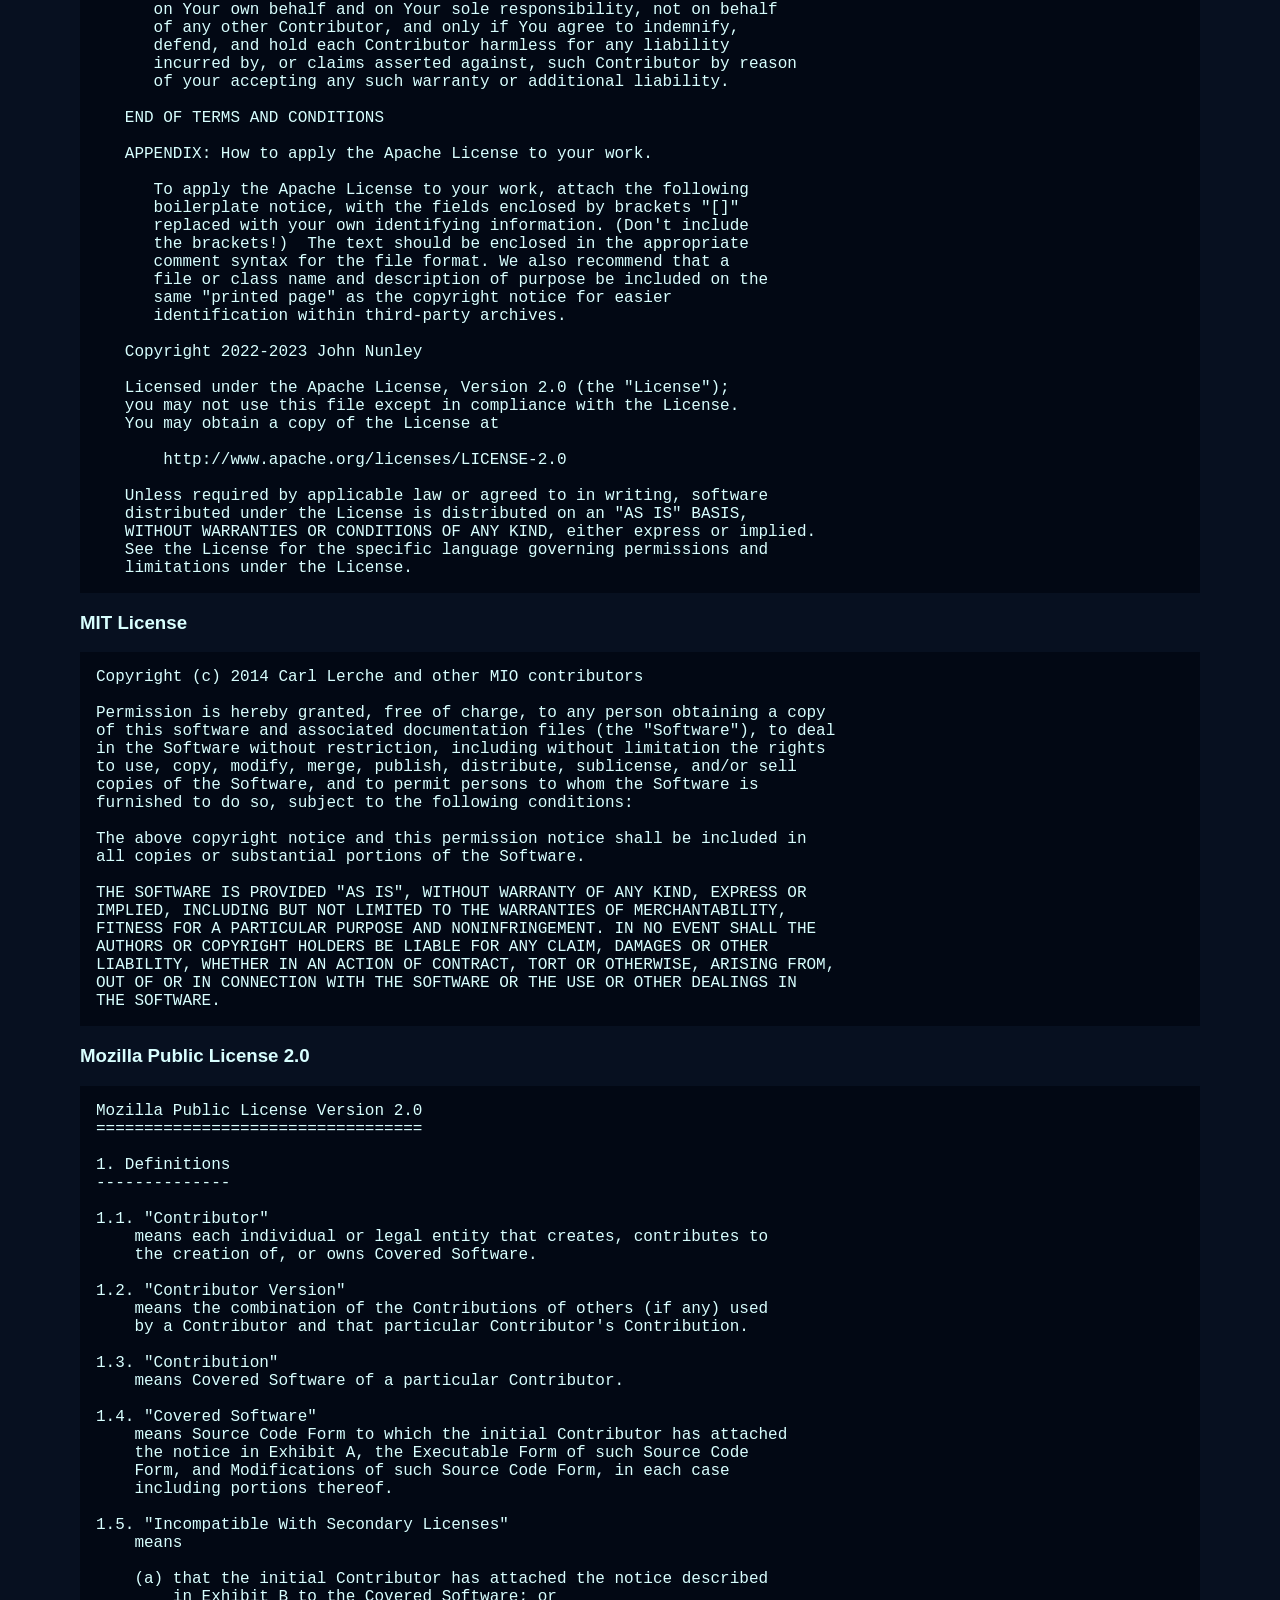
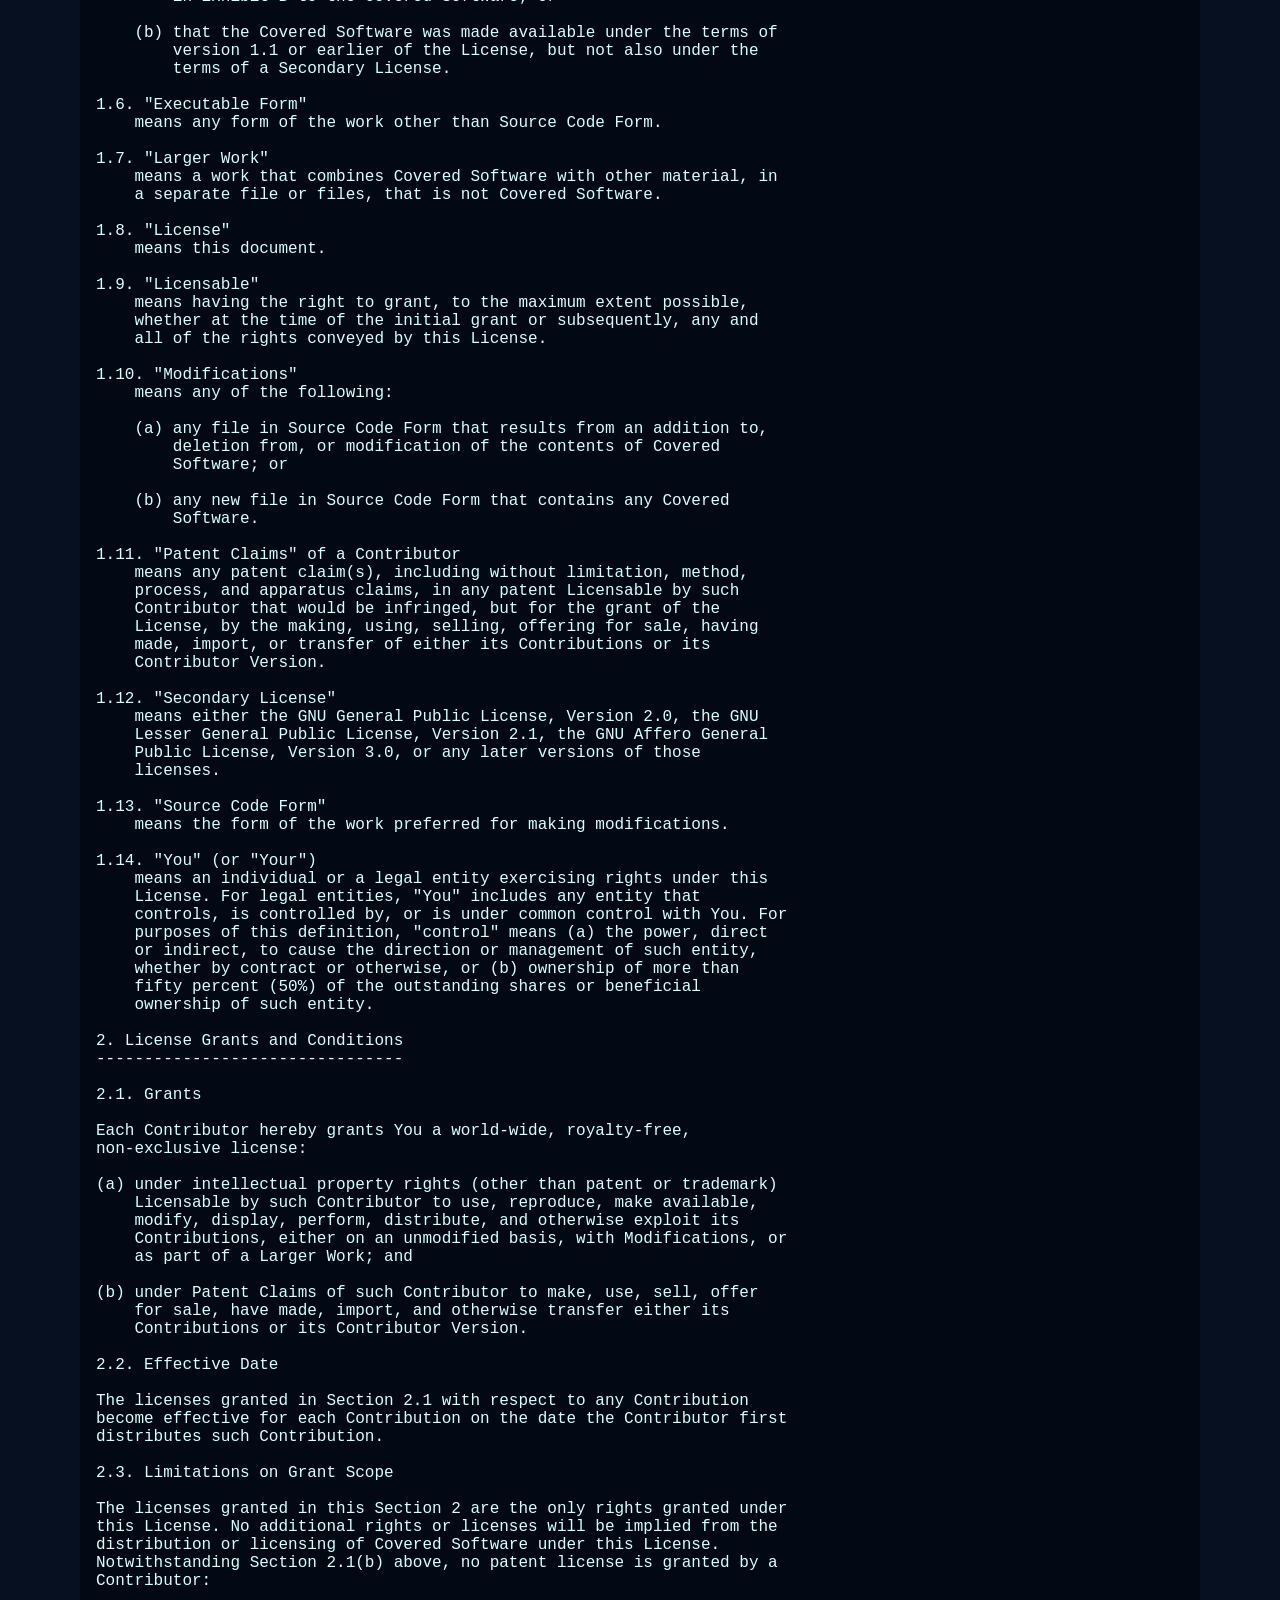
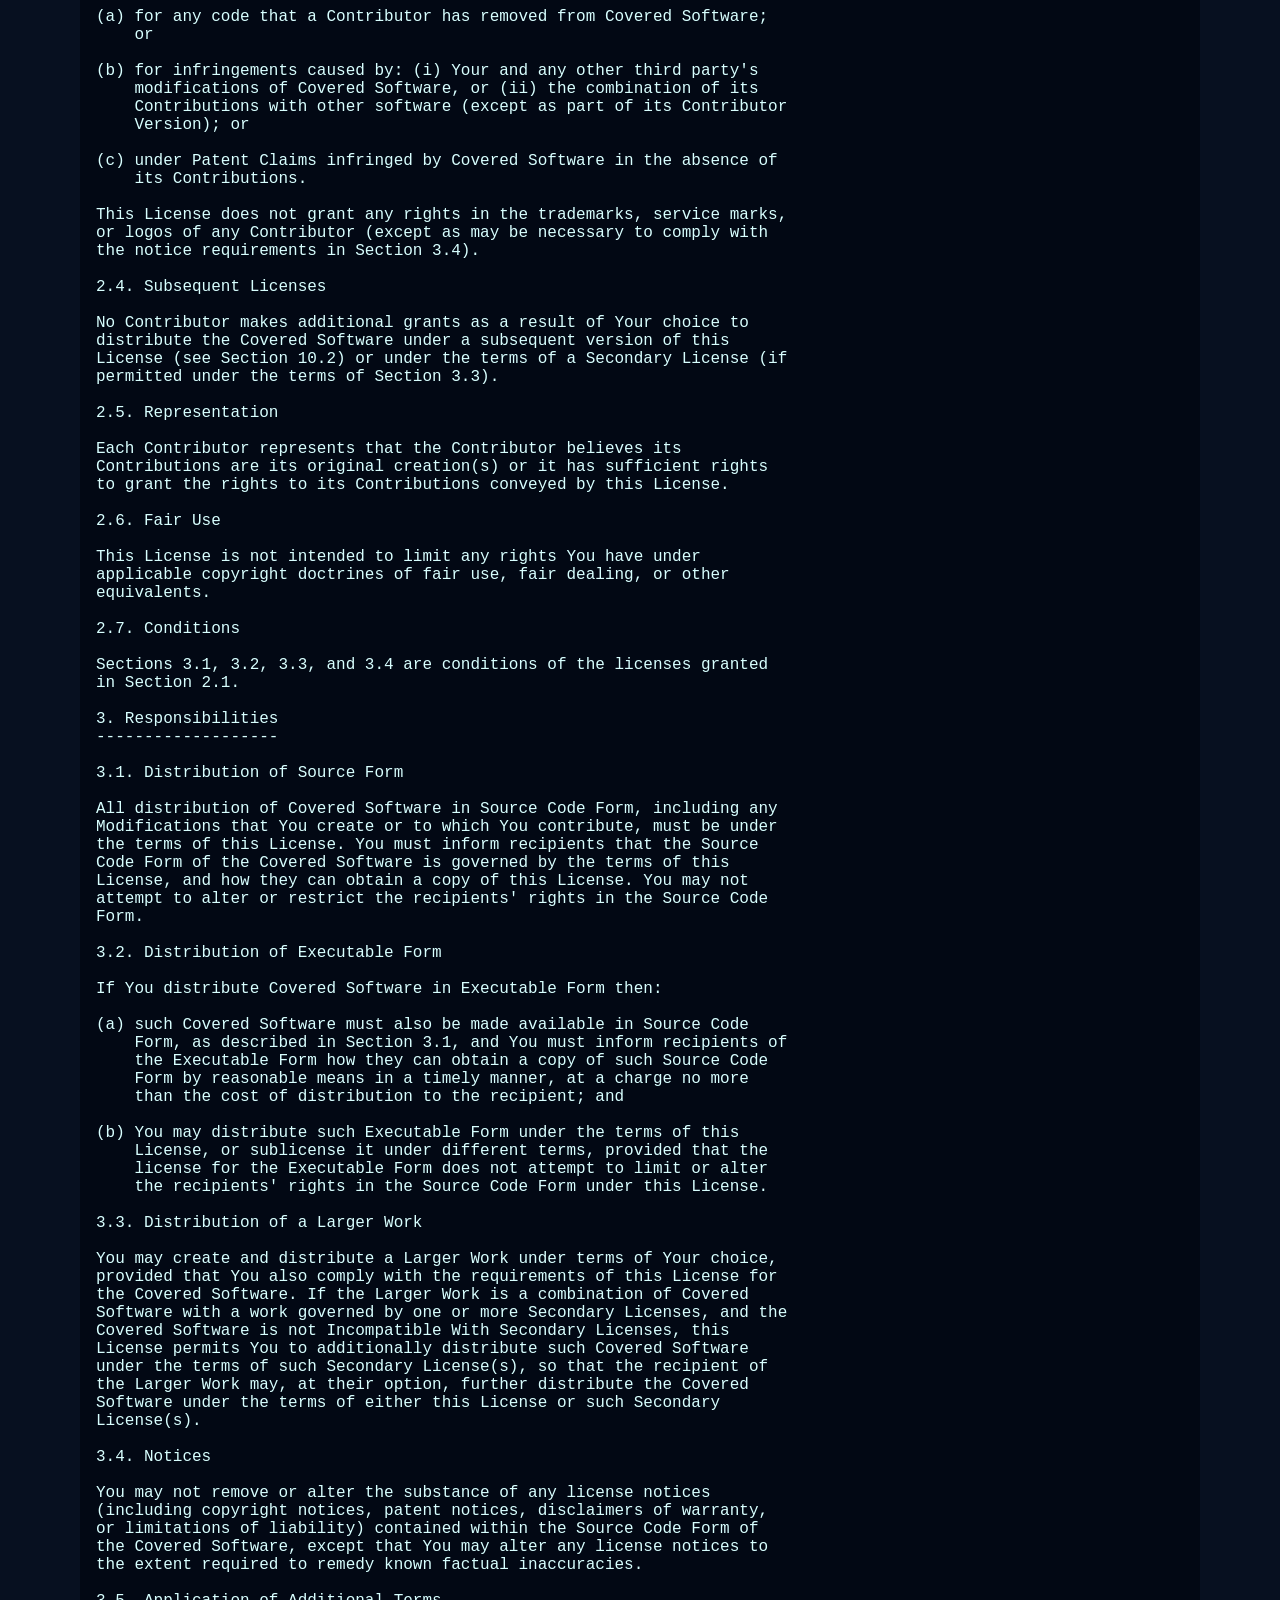
==== commit 021a894a: "Release GIBSON 0.4.0 audiovisual upgrade" ====
--- a/THIRD_PARTY_LICENSES.html
+++ b/THIRD_PARTY_LICENSES.html
@@ -312,7 +312,7 @@
       </tr>
       <tr>
         <td><a href="https://github.com/Popidge/gibson-ui">gibson-ui</a></td>
-        <td>0.3.1</td>
+        <td>0.4.0</td>
         <td>MIT</td>
       </tr>
       <tr>
